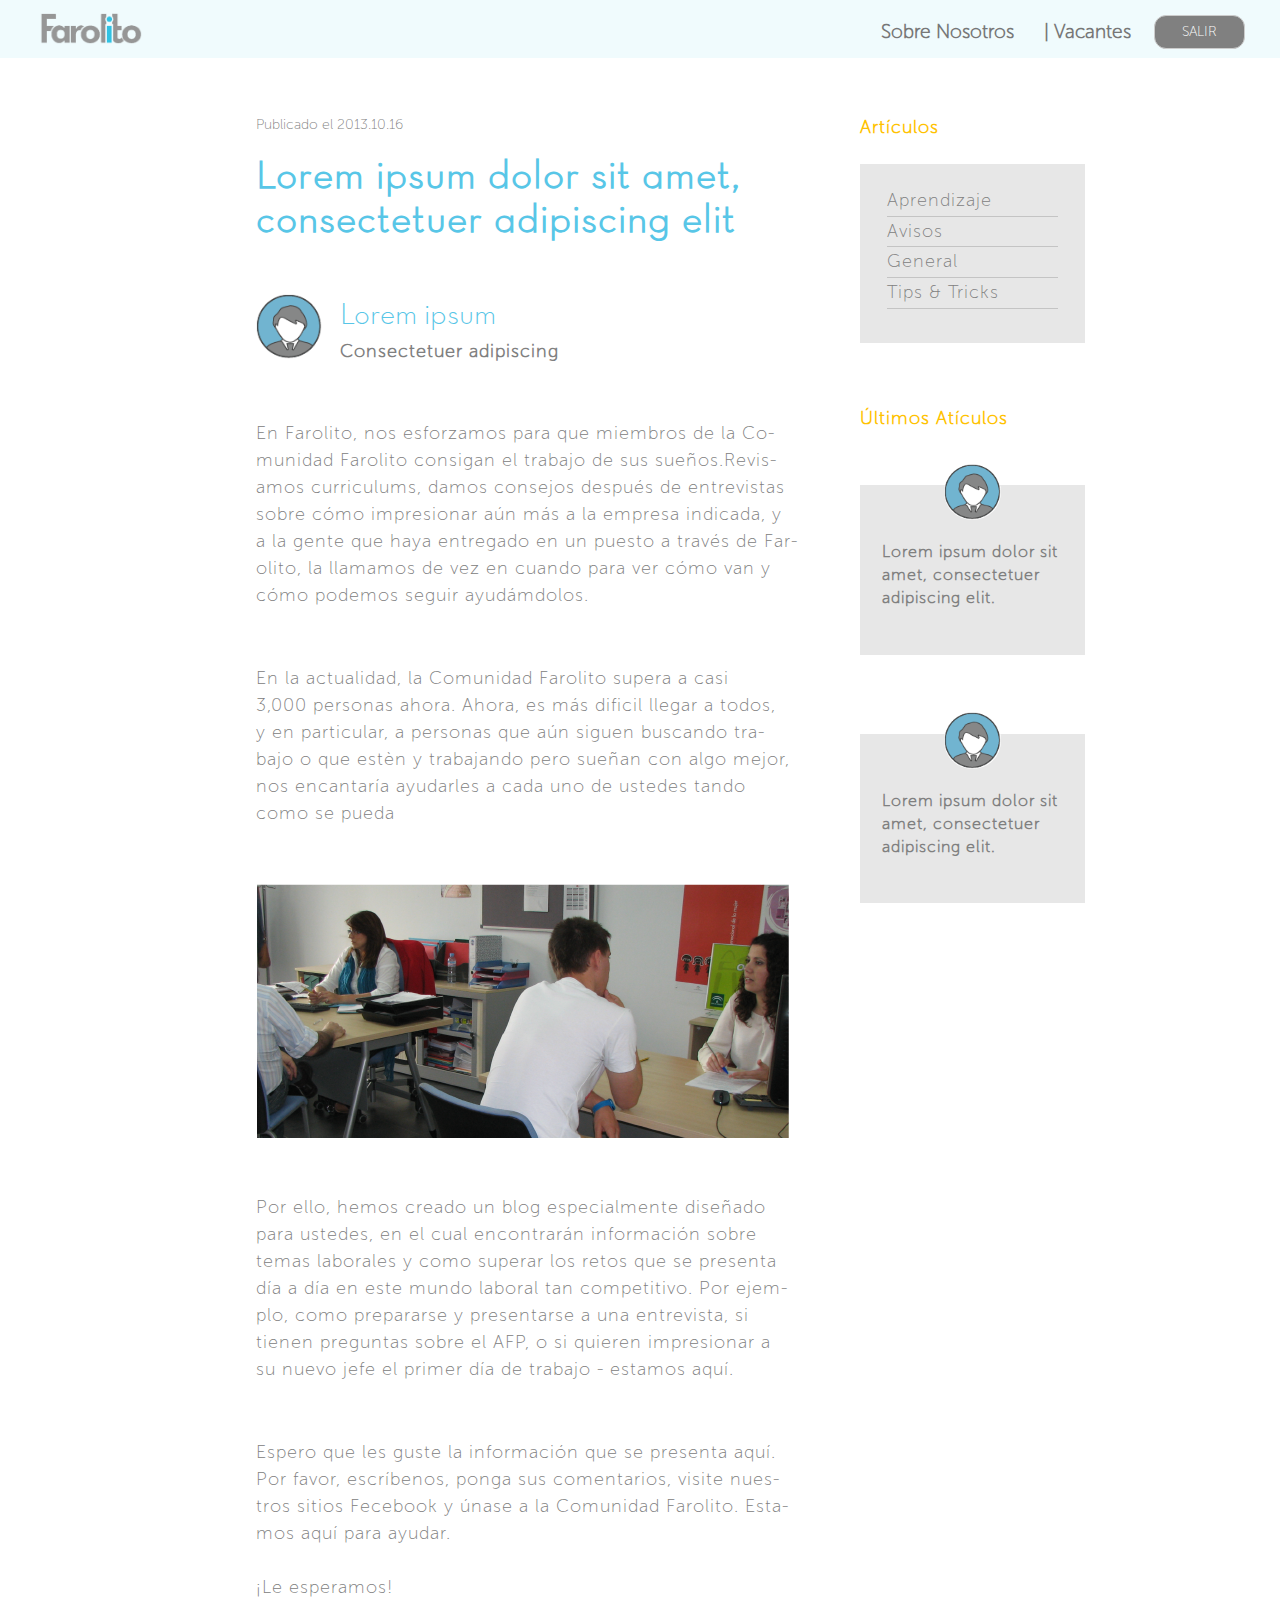
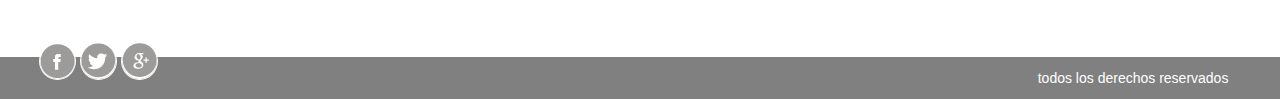
==== blog.html @ a2c4160f "creación del home de la secciòn blog" ====
<!DOCTYPE>
<html>
	<head>
		<title>Farolito</title>
		<meta charset="utf-8">
		<!-- Responsiveness -->
		<meta name="viewport" content="width=device-width, initial-scale=1.0, user-scalable=no">
		<link rel="stylesheet" type="text/css" href="stylesheets/main.css">
		<link href='http://fonts.googleapis.com/css?family=Lato' rel='stylesheet' type='text/css'>
	</head>
	<body>
		<div class="container-fluid">
			<section class="menu-blog">
				<div class="menu-nosotros">
					<a href="index.html">
						<img src="assets/iconos/iconos-20.png" class="hidden-xs">
					</a>
					<nav class="navbar navbar-default">
						<div class="navbar-header">
				      <button type="button" class="navbar-toggle collapsed pull-left" data-toggle="collapse" data-target="#bs-example-navbar-collapse-1">
				        <span class="sr-only">Toggle navigation</span>
				        <span class="icon-bar"></span>
				        <span class="icon-bar"></span>
				        <span class="icon-bar"></span>
				      </button>
				    </div> 
					    <!-- Collect the nav links, forms, and other content for toggling -->
						<div class="collapse navbar-collapse" id="bs-example-navbar-collapse-1">
				      <ul class="nav navbar-nav navbar-right menu-fijo">
				        <li><a href="nosotros.html">Sobre Nosotros</a></li>
				        <li><a href="#">| Vacantes</a></li>
				        <li>
				        <button type="submit" class="btn btn-default">SALIR</button>
				        </li>
				      </ul>
				    </div><!-- /.navbar-collapse -->
					</nav>
				</div>
			</section>
			<section class="content-blog">
				<div class="container">
					<div class="row">
						<div class="col-sm-1">
						</div>
						<div class="col-sm-7 conten-center-blog">
							<span class="text-grey">Publicado el 2013.10.16</span>
							<h1 class="text-lightblue">Lorem ipsum dolor sit amet,
								<br>consectetuer adipiscing elit
							</h1>
							<div class="img-text">
								<div class="img-blog">
									<img src="assets/iconos/iconos-22.png">
								</div>
								<h3 class="text-h3 text-lightblue">Lorem ipsum
								</h3>
								<p class="text-grey size-p ">Consectetuer adipiscing</p>
							</div>
							<div class="text-p-blog size-p">
								<p class="text-grey size-p">En Farolito, nos esforzamos para que miembros de la Co-<br>munidad Farolito consigan el trabajo de sus sueños.Revis-<br>amos curriculums, damos consejos después de entrevistas<br>sobre cómo impresionar aún más a la empresa indicada, y<br>a la gente que haya entregado en un puesto a través de Far-<br>olito, la llamamos de vez en cuando para ver cómo van y<br> cómo podemos seguir ayudámdolos.</p>
							</div>
							<div class="text-p-blog size-p">
								<p class="text-grey size-p">En la actualidad, la Comunidad Farolito supera a casi<br>3,000 personas ahora. Ahora, es más dificil llegar a todos,<br>y en particular, a personas que aún siguen buscando tra-<br>bajo o que estèn y trabajando pero sueñan con algo mejor,<br>nos encantaría ayudarles a cada uno de ustedes tando<br>como se pueda</p>
							</div>
							<img src="assets/img/img-blog.png">
							<div class="text-p-blog size-p">
								<p class="text-grey size-p">Por ello, hemos creado un blog especialmente diseñado<br>para ustedes, en el cual encontrarán información sobre<br>temas laborales y como superar los retos que se presenta<br>día a día en este mundo laboral tan competitivo. Por ejem-<br>plo, como  prepararse y presentarse a una entrevista, si<br>tienen preguntas sobre el AFP, o si quieren impresionar a<br> su nuevo jefe el primer día de trabajo - estamos aquí.</p>
							</div>
							<div class="text-p-blog size-p">
								<p class="text-grey size-p">Espero que les guste la información que se presenta aquí.<br>Por favor, escríbenos, ponga sus comentarios, visite nues-<br>tros sitios Fecebook y únase a la Comunidad Farolito. Esta-<br>mos aquí para ayudar.<br><br>¡Le esperamos!</p>
							</div>
						</div>
						<div class="col-sm-3 conten-rigth-blog">
							<div class="row fila-ridth-blog">
								<div class="col-sm-12">
									<p class="text-yellow">Artículos</p>
									<div class="caja-text-blog">
										<div class="caja-blog">
											<ul class=" text-blog size-p text-grey ">
												<li> Aprendizaje </li>
												<li> Avisos </li>
												<li> General </li>
												<li> Tips & Tricks </li>
											</ul>
										</div>
									</div>
								</div>
							</div>
							<div class="row">
								<div class="col-sm-12">
									<p class="text-yellow p-absolute">Últimos Atículos</p>
									<div class="caja-text-blog">
										<div class="img-blog">
											<img src="assets/iconos/iconos-22.png">
										</div>
										<div class="caja-blog">
											<p class="size-p text-grey text-caja-blog"> Lorem ipsum dolor sit amet, consectetuer adipiscing elit.
											</p>
										</div>
									</div>
								</div>
							</div>
							<div class="row">
								<div class="col-sm-12">
									<div class="caja-text-blog">
										<div class="img-blog">
											<img src="assets/iconos/iconos-22.png">
										</div>
										<div class="caja-blog">
											<p class="size-p text-grey text-caja-blog"> Lorem ipsum dolor sit amet, consectetuer adipiscing elit.
											</p>
										</div>
									</div>
								</div>
							</div>
						</div>
						<div class="col-sm-1">
						</div>
					</div>
				</div>
			</section>
			<section class="footer">
				<div class="row fila-redes">
					<div class="col-sm-6 redes-icon">
						<div class="redes">
							<img src="assets/iconos/iconos-12.png">
							<img src="assets/iconos/iconos-13.png">
							<img src="assets/iconos/iconos-14.png">
						</div>
					</div>
					<div class="col-sm-6">
						<p class="text-white">todos los derechos reservados</p>
					</div>
				</div>
			</section>
		</div>
		<script src="https://ajax.googleapis.com/ajax/libs/jquery/1.11.2/jquery.min.js"></script>
		<!-- Javascripts de Bootstrap -->
		<script src="javascripts/b3/collapse.js"></script>
		<script src="javascripts/b3/transition.js"></script>
		<script src="javascripts/b3/dropdown.js"></script>
		<script type="text/javascript/jquery.js"></script>
	</body>	
</html>
---- stylesheets/main.css ----
@charset "UTF-8";
/*========================================
=            Bootstrap                   =
========================================*/
/*========================================
=          Twitter Bootstrap 3.2      =
========================================*/
/*! normalize.css v3.0.2 | MIT License | git.io/normalize */
html {
  font-family: sans-serif;
  -ms-text-size-adjust: 100%;
  -webkit-text-size-adjust: 100%; }

body {
  margin: 0; }

article,
aside,
details,
figcaption,
figure,
footer,
header,
hgroup,
main,
menu,
nav,
section,
summary {
  display: block; }

audio,
canvas,
progress,
video {
  display: inline-block;
  vertical-align: baseline; }

audio:not([controls]) {
  display: none;
  height: 0; }

[hidden],
template {
  display: none; }

a {
  background-color: transparent; }

a:active,
a:hover {
  outline: 0; }

abbr[title] {
  border-bottom: 1px dotted; }

b,
strong {
  font-weight: bold; }

dfn {
  font-style: italic; }

h1 {
  font-size: 2em;
  margin: 0.67em 0; }

mark {
  background: #ff0;
  color: #000; }

small {
  font-size: 80%; }

sub,
sup {
  font-size: 75%;
  line-height: 0;
  position: relative;
  vertical-align: baseline; }

sup {
  top: -0.5em; }

sub {
  bottom: -0.25em; }

img {
  border: 0; }

svg:not(:root) {
  overflow: hidden; }

figure {
  margin: 1em 40px; }

hr {
  -moz-box-sizing: content-box;
  box-sizing: content-box;
  height: 0; }

pre {
  overflow: auto; }

code,
kbd,
pre,
samp {
  font-family: monospace, monospace;
  font-size: 1em; }

button,
input,
optgroup,
select,
textarea {
  color: inherit;
  font: inherit;
  margin: 0; }

button {
  overflow: visible; }

button,
select {
  text-transform: none; }

button,
html input[type="button"],
input[type="reset"],
input[type="submit"] {
  -webkit-appearance: button;
  cursor: pointer; }

button[disabled],
html input[disabled] {
  cursor: default; }

button::-moz-focus-inner,
input::-moz-focus-inner {
  border: 0;
  padding: 0; }

input {
  line-height: normal; }

input[type="checkbox"],
input[type="radio"] {
  box-sizing: border-box;
  padding: 0; }

input[type="number"]::-webkit-inner-spin-button,
input[type="number"]::-webkit-outer-spin-button {
  height: auto; }

input[type="search"] {
  -webkit-appearance: textfield;
  -moz-box-sizing: content-box;
  -webkit-box-sizing: content-box;
  box-sizing: content-box; }

input[type="search"]::-webkit-search-cancel-button,
input[type="search"]::-webkit-search-decoration {
  -webkit-appearance: none; }

fieldset {
  border: 1px solid #c0c0c0;
  margin: 0 2px;
  padding: 0.35em 0.625em 0.75em; }

legend {
  border: 0;
  padding: 0; }

textarea {
  overflow: auto; }

optgroup {
  font-weight: bold; }

table {
  border-collapse: collapse;
  border-spacing: 0; }

td,
th {
  padding: 0; }

* {
  -webkit-box-sizing: border-box;
  -moz-box-sizing: border-box;
  box-sizing: border-box; }

*:before,
*:after {
  -webkit-box-sizing: border-box;
  -moz-box-sizing: border-box;
  box-sizing: border-box; }

html {
  font-size: 10px;
  -webkit-tap-highlight-color: transparent; }

body {
  font-family: "Helvetica Neue", Helvetica, Arial, sans-serif;
  font-size: 14px;
  line-height: 1.42857;
  color: #333333;
  background-color: #fff; }

input,
button,
select,
textarea {
  font-family: inherit;
  font-size: inherit;
  line-height: inherit; }

a {
  color: #337ab7;
  text-decoration: none; }
  a:hover, a:focus {
    color: #23527c;
    text-decoration: underline; }
  a:focus {
    outline: thin dotted;
    outline: 5px auto -webkit-focus-ring-color;
    outline-offset: -2px; }

figure {
  margin: 0; }

img {
  vertical-align: middle; }

.img-responsive {
  display: block;
  max-width: 100%;
  height: auto; }

.img-rounded {
  border-radius: 6px; }

.img-thumbnail {
  padding: 4px;
  line-height: 1.42857;
  background-color: #fff;
  border: 1px solid #ddd;
  border-radius: 4px;
  -webkit-transition: all 0.2s ease-in-out;
  -o-transition: all 0.2s ease-in-out;
  transition: all 0.2s ease-in-out;
  display: inline-block;
  max-width: 100%;
  height: auto; }

.img-circle {
  border-radius: 50%; }

hr {
  margin-top: 20px;
  margin-bottom: 20px;
  border: 0;
  border-top: 1px solid #eeeeee; }

.sr-only {
  position: absolute;
  width: 1px;
  height: 1px;
  margin: -1px;
  padding: 0;
  overflow: hidden;
  clip: rect(0, 0, 0, 0);
  border: 0; }

.sr-only-focusable:active, .sr-only-focusable:focus {
  position: static;
  width: auto;
  height: auto;
  margin: 0;
  overflow: visible;
  clip: auto; }

[role="button"] {
  cursor: pointer; }

/*! Source: https://github.com/h5bp/html5-boilerplate/blob/master/src/css/main.css */
@media print {
  *,
  *:before,
  *:after {
    background: transparent !important;
    color: #000 !important;
    box-shadow: none !important;
    text-shadow: none !important; }

  a,
  a:visited {
    text-decoration: underline; }

  a[href]:after {
    content: " (" attr(href) ")"; }

  abbr[title]:after {
    content: " (" attr(title) ")"; }

  a[href^="#"]:after,
  a[href^="javascript:"]:after {
    content: ""; }

  pre,
  blockquote {
    border: 1px solid #999;
    page-break-inside: avoid; }

  thead {
    display: table-header-group; }

  tr,
  img {
    page-break-inside: avoid; }

  img {
    max-width: 100% !important; }

  p,
  h2,
  h3 {
    orphans: 3;
    widows: 3; }

  h2,
  h3 {
    page-break-after: avoid; }

  select {
    background: #fff !important; }

  .navbar {
    display: none; }

  .btn > .caret,
  .dropup > .btn > .caret {
    border-top-color: #000 !important; }

  .label {
    border: 1px solid #000; }

  .table {
    border-collapse: collapse !important; }
    .table td,
    .table th {
      background-color: #fff !important; }

  .table-bordered th,
  .table-bordered td {
    border: 1px solid #ddd !important; } }
h1, h2, h3, h4, h5, h6,
.h1, .h2, .h3, .h4, .h5, .h6 {
  font-family: inherit;
  font-weight: 500;
  line-height: 1.1;
  color: inherit; }
  h1 small,
  h1 .small, h2 small,
  h2 .small, h3 small,
  h3 .small, h4 small,
  h4 .small, h5 small,
  h5 .small, h6 small,
  h6 .small,
  .h1 small,
  .h1 .small, .h2 small,
  .h2 .small, .h3 small,
  .h3 .small, .h4 small,
  .h4 .small, .h5 small,
  .h5 .small, .h6 small,
  .h6 .small {
    font-weight: normal;
    line-height: 1;
    color: #777777; }

h1, .h1,
h2, .h2,
h3, .h3 {
  margin-top: 20px;
  margin-bottom: 10px; }
  h1 small,
  h1 .small, .h1 small,
  .h1 .small,
  h2 small,
  h2 .small, .h2 small,
  .h2 .small,
  h3 small,
  h3 .small, .h3 small,
  .h3 .small {
    font-size: 65%; }

h4, .h4,
h5, .h5,
h6, .h6 {
  margin-top: 10px;
  margin-bottom: 10px; }
  h4 small,
  h4 .small, .h4 small,
  .h4 .small,
  h5 small,
  h5 .small, .h5 small,
  .h5 .small,
  h6 small,
  h6 .small, .h6 small,
  .h6 .small {
    font-size: 75%; }

h1, .h1 {
  font-size: 36px; }

h2, .h2 {
  font-size: 30px; }

h3, .h3 {
  font-size: 24px; }

h4, .h4 {
  font-size: 18px; }

h5, .h5 {
  font-size: 14px; }

h6, .h6 {
  font-size: 12px; }

p {
  margin: 0 0 10px; }

.lead {
  margin-bottom: 20px;
  font-size: 16px;
  font-weight: 300;
  line-height: 1.4; }
  @media (min-width: 768px) {
    .lead {
      font-size: 21px; } }

small,
.small {
  font-size: 85%; }

mark,
.mark {
  background-color: #fcf8e3;
  padding: .2em; }

.text-left {
  text-align: left; }

.text-right {
  text-align: right; }

.text-center {
  text-align: center; }

.text-justify {
  text-align: justify; }

.text-nowrap {
  white-space: nowrap; }

.text-lowercase {
  text-transform: lowercase; }

.text-uppercase, .initialism {
  text-transform: uppercase; }

.text-capitalize {
  text-transform: capitalize; }

.text-muted {
  color: #777777; }

.text-primary {
  color: #337ab7; }

a.text-primary:hover {
  color: #286090; }

.text-success {
  color: #3c763d; }

a.text-success:hover {
  color: #2b542c; }

.text-info {
  color: #31708f; }

a.text-info:hover {
  color: #245269; }

.text-warning {
  color: #8a6d3b; }

a.text-warning:hover {
  color: #66512c; }

.text-danger {
  color: #a94442; }

a.text-danger:hover {
  color: #843534; }

.bg-primary {
  color: #fff; }

.bg-primary {
  background-color: #337ab7; }

a.bg-primary:hover {
  background-color: #286090; }

.bg-success {
  background-color: #dff0d8; }

a.bg-success:hover {
  background-color: #c1e2b3; }

.bg-info {
  background-color: #d9edf7; }

a.bg-info:hover {
  background-color: #afd9ee; }

.bg-warning {
  background-color: #fcf8e3; }

a.bg-warning:hover {
  background-color: #f7ecb5; }

.bg-danger {
  background-color: #f2dede; }

a.bg-danger:hover {
  background-color: #e4b9b9; }

.page-header {
  padding-bottom: 9px;
  margin: 40px 0 20px;
  border-bottom: 1px solid #eeeeee; }

ul,
ol {
  margin-top: 0;
  margin-bottom: 10px; }
  ul ul,
  ul ol,
  ol ul,
  ol ol {
    margin-bottom: 0; }

.list-unstyled {
  padding-left: 0;
  list-style: none; }

.list-inline {
  padding-left: 0;
  list-style: none;
  margin-left: -5px; }
  .list-inline > li {
    display: inline-block;
    padding-left: 5px;
    padding-right: 5px; }

dl {
  margin-top: 0;
  margin-bottom: 20px; }

dt,
dd {
  line-height: 1.42857; }

dt {
  font-weight: bold; }

dd {
  margin-left: 0; }

.dl-horizontal dd:before, .dl-horizontal dd:after {
  content: " ";
  display: table; }
.dl-horizontal dd:after {
  clear: both; }
@media (min-width: 768px) {
  .dl-horizontal dt {
    float: left;
    width: 160px;
    clear: left;
    text-align: right;
    overflow: hidden;
    text-overflow: ellipsis;
    white-space: nowrap; }
  .dl-horizontal dd {
    margin-left: 180px; } }

abbr[title],
abbr[data-original-title] {
  cursor: help;
  border-bottom: 1px dotted #777777; }

.initialism {
  font-size: 90%; }

blockquote {
  padding: 10px 20px;
  margin: 0 0 20px;
  font-size: 17.5px;
  border-left: 5px solid #eeeeee; }
  blockquote p:last-child,
  blockquote ul:last-child,
  blockquote ol:last-child {
    margin-bottom: 0; }
  blockquote footer,
  blockquote small,
  blockquote .small {
    display: block;
    font-size: 80%;
    line-height: 1.42857;
    color: #777777; }
    blockquote footer:before,
    blockquote small:before,
    blockquote .small:before {
      content: '\2014 \00A0'; }

.blockquote-reverse,
blockquote.pull-right {
  padding-right: 15px;
  padding-left: 0;
  border-right: 5px solid #eeeeee;
  border-left: 0;
  text-align: right; }
  .blockquote-reverse footer:before,
  .blockquote-reverse small:before,
  .blockquote-reverse .small:before,
  blockquote.pull-right footer:before,
  blockquote.pull-right small:before,
  blockquote.pull-right .small:before {
    content: ''; }
  .blockquote-reverse footer:after,
  .blockquote-reverse small:after,
  .blockquote-reverse .small:after,
  blockquote.pull-right footer:after,
  blockquote.pull-right small:after,
  blockquote.pull-right .small:after {
    content: '\00A0 \2014'; }

address {
  margin-bottom: 20px;
  font-style: normal;
  line-height: 1.42857; }

code,
kbd,
pre,
samp {
  font-family: Menlo, Monaco, Consolas, "Courier New", monospace; }

code {
  padding: 2px 4px;
  font-size: 90%;
  color: #c7254e;
  background-color: #f9f2f4;
  border-radius: 4px; }

kbd {
  padding: 2px 4px;
  font-size: 90%;
  color: #fff;
  background-color: #333;
  border-radius: 3px;
  box-shadow: inset 0 -1px 0 rgba(0, 0, 0, 0.25); }
  kbd kbd {
    padding: 0;
    font-size: 100%;
    font-weight: bold;
    box-shadow: none; }

pre {
  display: block;
  padding: 9.5px;
  margin: 0 0 10px;
  font-size: 13px;
  line-height: 1.42857;
  word-break: break-all;
  word-wrap: break-word;
  color: #333333;
  background-color: #f5f5f5;
  border: 1px solid #ccc;
  border-radius: 4px; }
  pre code {
    padding: 0;
    font-size: inherit;
    color: inherit;
    white-space: pre-wrap;
    background-color: transparent;
    border-radius: 0; }

.pre-scrollable {
  max-height: 340px;
  overflow-y: scroll; }

.container {
  margin-right: auto;
  margin-left: auto;
  padding-left: 15px;
  padding-right: 15px; }
  .container:before, .container:after {
    content: " ";
    display: table; }
  .container:after {
    clear: both; }
  @media (min-width: 768px) {
    .container {
      width: 750px; } }
  @media (min-width: 992px) {
    .container {
      width: 970px; } }
  @media (min-width: 1200px) {
    .container {
      width: 1170px; } }

.container-fluid {
  margin-right: auto;
  margin-left: auto;
  padding-left: 15px;
  padding-right: 15px; }
  .container-fluid:before, .container-fluid:after {
    content: " ";
    display: table; }
  .container-fluid:after {
    clear: both; }

.row {
  margin-left: -15px;
  margin-right: -15px; }
  .row:before, .row:after {
    content: " ";
    display: table; }
  .row:after {
    clear: both; }

.col-xs-1, .col-sm-1, .col-md-1, .col-lg-1, .col-xs-2, .col-sm-2, .col-md-2, .col-lg-2, .col-xs-3, .col-sm-3, .col-md-3, .col-lg-3, .col-xs-4, .col-sm-4, .col-md-4, .col-lg-4, .col-xs-5, .col-sm-5, .col-md-5, .col-lg-5, .col-xs-6, .col-sm-6, .col-md-6, .col-lg-6, .col-xs-7, .col-sm-7, .col-md-7, .col-lg-7, .col-xs-8, .col-sm-8, .col-md-8, .col-lg-8, .col-xs-9, .col-sm-9, .col-md-9, .col-lg-9, .col-xs-10, .col-sm-10, .col-md-10, .col-lg-10, .col-xs-11, .col-sm-11, .col-md-11, .col-lg-11, .col-xs-12, .col-sm-12, .col-md-12, .col-lg-12 {
  position: relative;
  min-height: 1px;
  padding-left: 15px;
  padding-right: 15px; }

.col-xs-1, .col-xs-2, .col-xs-3, .col-xs-4, .col-xs-5, .col-xs-6, .col-xs-7, .col-xs-8, .col-xs-9, .col-xs-10, .col-xs-11, .col-xs-12 {
  float: left; }

.col-xs-1 {
  width: 8.33333%; }

.col-xs-2 {
  width: 16.66667%; }

.col-xs-3 {
  width: 25%; }

.col-xs-4 {
  width: 33.33333%; }

.col-xs-5 {
  width: 41.66667%; }

.col-xs-6 {
  width: 50%; }

.col-xs-7 {
  width: 58.33333%; }

.col-xs-8 {
  width: 66.66667%; }

.col-xs-9 {
  width: 75%; }

.col-xs-10 {
  width: 83.33333%; }

.col-xs-11 {
  width: 91.66667%; }

.col-xs-12 {
  width: 100%; }

.col-xs-pull-0 {
  right: auto; }

.col-xs-pull-1 {
  right: 8.33333%; }

.col-xs-pull-2 {
  right: 16.66667%; }

.col-xs-pull-3 {
  right: 25%; }

.col-xs-pull-4 {
  right: 33.33333%; }

.col-xs-pull-5 {
  right: 41.66667%; }

.col-xs-pull-6 {
  right: 50%; }

.col-xs-pull-7 {
  right: 58.33333%; }

.col-xs-pull-8 {
  right: 66.66667%; }

.col-xs-pull-9 {
  right: 75%; }

.col-xs-pull-10 {
  right: 83.33333%; }

.col-xs-pull-11 {
  right: 91.66667%; }

.col-xs-pull-12 {
  right: 100%; }

.col-xs-push-0 {
  left: auto; }

.col-xs-push-1 {
  left: 8.33333%; }

.col-xs-push-2 {
  left: 16.66667%; }

.col-xs-push-3 {
  left: 25%; }

.col-xs-push-4 {
  left: 33.33333%; }

.col-xs-push-5 {
  left: 41.66667%; }

.col-xs-push-6 {
  left: 50%; }

.col-xs-push-7 {
  left: 58.33333%; }

.col-xs-push-8 {
  left: 66.66667%; }

.col-xs-push-9 {
  left: 75%; }

.col-xs-push-10 {
  left: 83.33333%; }

.col-xs-push-11 {
  left: 91.66667%; }

.col-xs-push-12 {
  left: 100%; }

.col-xs-offset-0 {
  margin-left: 0%; }

.col-xs-offset-1 {
  margin-left: 8.33333%; }

.col-xs-offset-2 {
  margin-left: 16.66667%; }

.col-xs-offset-3 {
  margin-left: 25%; }

.col-xs-offset-4 {
  margin-left: 33.33333%; }

.col-xs-offset-5 {
  margin-left: 41.66667%; }

.col-xs-offset-6 {
  margin-left: 50%; }

.col-xs-offset-7 {
  margin-left: 58.33333%; }

.col-xs-offset-8 {
  margin-left: 66.66667%; }

.col-xs-offset-9 {
  margin-left: 75%; }

.col-xs-offset-10 {
  margin-left: 83.33333%; }

.col-xs-offset-11 {
  margin-left: 91.66667%; }

.col-xs-offset-12 {
  margin-left: 100%; }

@media (min-width: 768px) {
  .col-sm-1, .col-sm-2, .col-sm-3, .col-sm-4, .col-sm-5, .col-sm-6, .col-sm-7, .col-sm-8, .col-sm-9, .col-sm-10, .col-sm-11, .col-sm-12 {
    float: left; }

  .col-sm-1 {
    width: 8.33333%; }

  .col-sm-2 {
    width: 16.66667%; }

  .col-sm-3 {
    width: 25%; }

  .col-sm-4 {
    width: 33.33333%; }

  .col-sm-5 {
    width: 41.66667%; }

  .col-sm-6 {
    width: 50%; }

  .col-sm-7 {
    width: 58.33333%; }

  .col-sm-8 {
    width: 66.66667%; }

  .col-sm-9 {
    width: 75%; }

  .col-sm-10 {
    width: 83.33333%; }

  .col-sm-11 {
    width: 91.66667%; }

  .col-sm-12 {
    width: 100%; }

  .col-sm-pull-0 {
    right: auto; }

  .col-sm-pull-1 {
    right: 8.33333%; }

  .col-sm-pull-2 {
    right: 16.66667%; }

  .col-sm-pull-3 {
    right: 25%; }

  .col-sm-pull-4 {
    right: 33.33333%; }

  .col-sm-pull-5 {
    right: 41.66667%; }

  .col-sm-pull-6 {
    right: 50%; }

  .col-sm-pull-7 {
    right: 58.33333%; }

  .col-sm-pull-8 {
    right: 66.66667%; }

  .col-sm-pull-9 {
    right: 75%; }

  .col-sm-pull-10 {
    right: 83.33333%; }

  .col-sm-pull-11 {
    right: 91.66667%; }

  .col-sm-pull-12 {
    right: 100%; }

  .col-sm-push-0 {
    left: auto; }

  .col-sm-push-1 {
    left: 8.33333%; }

  .col-sm-push-2 {
    left: 16.66667%; }

  .col-sm-push-3 {
    left: 25%; }

  .col-sm-push-4 {
    left: 33.33333%; }

  .col-sm-push-5 {
    left: 41.66667%; }

  .col-sm-push-6 {
    left: 50%; }

  .col-sm-push-7 {
    left: 58.33333%; }

  .col-sm-push-8 {
    left: 66.66667%; }

  .col-sm-push-9 {
    left: 75%; }

  .col-sm-push-10 {
    left: 83.33333%; }

  .col-sm-push-11 {
    left: 91.66667%; }

  .col-sm-push-12 {
    left: 100%; }

  .col-sm-offset-0 {
    margin-left: 0%; }

  .col-sm-offset-1 {
    margin-left: 8.33333%; }

  .col-sm-offset-2 {
    margin-left: 16.66667%; }

  .col-sm-offset-3 {
    margin-left: 25%; }

  .col-sm-offset-4 {
    margin-left: 33.33333%; }

  .col-sm-offset-5 {
    margin-left: 41.66667%; }

  .col-sm-offset-6 {
    margin-left: 50%; }

  .col-sm-offset-7 {
    margin-left: 58.33333%; }

  .col-sm-offset-8 {
    margin-left: 66.66667%; }

  .col-sm-offset-9 {
    margin-left: 75%; }

  .col-sm-offset-10 {
    margin-left: 83.33333%; }

  .col-sm-offset-11 {
    margin-left: 91.66667%; }

  .col-sm-offset-12 {
    margin-left: 100%; } }
@media (min-width: 992px) {
  .col-md-1, .col-md-2, .col-md-3, .col-md-4, .col-md-5, .col-md-6, .col-md-7, .col-md-8, .col-md-9, .col-md-10, .col-md-11, .col-md-12 {
    float: left; }

  .col-md-1 {
    width: 8.33333%; }

  .col-md-2 {
    width: 16.66667%; }

  .col-md-3 {
    width: 25%; }

  .col-md-4 {
    width: 33.33333%; }

  .col-md-5 {
    width: 41.66667%; }

  .col-md-6 {
    width: 50%; }

  .col-md-7 {
    width: 58.33333%; }

  .col-md-8 {
    width: 66.66667%; }

  .col-md-9 {
    width: 75%; }

  .col-md-10 {
    width: 83.33333%; }

  .col-md-11 {
    width: 91.66667%; }

  .col-md-12 {
    width: 100%; }

  .col-md-pull-0 {
    right: auto; }

  .col-md-pull-1 {
    right: 8.33333%; }

  .col-md-pull-2 {
    right: 16.66667%; }

  .col-md-pull-3 {
    right: 25%; }

  .col-md-pull-4 {
    right: 33.33333%; }

  .col-md-pull-5 {
    right: 41.66667%; }

  .col-md-pull-6 {
    right: 50%; }

  .col-md-pull-7 {
    right: 58.33333%; }

  .col-md-pull-8 {
    right: 66.66667%; }

  .col-md-pull-9 {
    right: 75%; }

  .col-md-pull-10 {
    right: 83.33333%; }

  .col-md-pull-11 {
    right: 91.66667%; }

  .col-md-pull-12 {
    right: 100%; }

  .col-md-push-0 {
    left: auto; }

  .col-md-push-1 {
    left: 8.33333%; }

  .col-md-push-2 {
    left: 16.66667%; }

  .col-md-push-3 {
    left: 25%; }

  .col-md-push-4 {
    left: 33.33333%; }

  .col-md-push-5 {
    left: 41.66667%; }

  .col-md-push-6 {
    left: 50%; }

  .col-md-push-7 {
    left: 58.33333%; }

  .col-md-push-8 {
    left: 66.66667%; }

  .col-md-push-9 {
    left: 75%; }

  .col-md-push-10 {
    left: 83.33333%; }

  .col-md-push-11 {
    left: 91.66667%; }

  .col-md-push-12 {
    left: 100%; }

  .col-md-offset-0 {
    margin-left: 0%; }

  .col-md-offset-1 {
    margin-left: 8.33333%; }

  .col-md-offset-2 {
    margin-left: 16.66667%; }

  .col-md-offset-3 {
    margin-left: 25%; }

  .col-md-offset-4 {
    margin-left: 33.33333%; }

  .col-md-offset-5 {
    margin-left: 41.66667%; }

  .col-md-offset-6 {
    margin-left: 50%; }

  .col-md-offset-7 {
    margin-left: 58.33333%; }

  .col-md-offset-8 {
    margin-left: 66.66667%; }

  .col-md-offset-9 {
    margin-left: 75%; }

  .col-md-offset-10 {
    margin-left: 83.33333%; }

  .col-md-offset-11 {
    margin-left: 91.66667%; }

  .col-md-offset-12 {
    margin-left: 100%; } }
@media (min-width: 1200px) {
  .col-lg-1, .col-lg-2, .col-lg-3, .col-lg-4, .col-lg-5, .col-lg-6, .col-lg-7, .col-lg-8, .col-lg-9, .col-lg-10, .col-lg-11, .col-lg-12 {
    float: left; }

  .col-lg-1 {
    width: 8.33333%; }

  .col-lg-2 {
    width: 16.66667%; }

  .col-lg-3 {
    width: 25%; }

  .col-lg-4 {
    width: 33.33333%; }

  .col-lg-5 {
    width: 41.66667%; }

  .col-lg-6 {
    width: 50%; }

  .col-lg-7 {
    width: 58.33333%; }

  .col-lg-8 {
    width: 66.66667%; }

  .col-lg-9 {
    width: 75%; }

  .col-lg-10 {
    width: 83.33333%; }

  .col-lg-11 {
    width: 91.66667%; }

  .col-lg-12 {
    width: 100%; }

  .col-lg-pull-0 {
    right: auto; }

  .col-lg-pull-1 {
    right: 8.33333%; }

  .col-lg-pull-2 {
    right: 16.66667%; }

  .col-lg-pull-3 {
    right: 25%; }

  .col-lg-pull-4 {
    right: 33.33333%; }

  .col-lg-pull-5 {
    right: 41.66667%; }

  .col-lg-pull-6 {
    right: 50%; }

  .col-lg-pull-7 {
    right: 58.33333%; }

  .col-lg-pull-8 {
    right: 66.66667%; }

  .col-lg-pull-9 {
    right: 75%; }

  .col-lg-pull-10 {
    right: 83.33333%; }

  .col-lg-pull-11 {
    right: 91.66667%; }

  .col-lg-pull-12 {
    right: 100%; }

  .col-lg-push-0 {
    left: auto; }

  .col-lg-push-1 {
    left: 8.33333%; }

  .col-lg-push-2 {
    left: 16.66667%; }

  .col-lg-push-3 {
    left: 25%; }

  .col-lg-push-4 {
    left: 33.33333%; }

  .col-lg-push-5 {
    left: 41.66667%; }

  .col-lg-push-6 {
    left: 50%; }

  .col-lg-push-7 {
    left: 58.33333%; }

  .col-lg-push-8 {
    left: 66.66667%; }

  .col-lg-push-9 {
    left: 75%; }

  .col-lg-push-10 {
    left: 83.33333%; }

  .col-lg-push-11 {
    left: 91.66667%; }

  .col-lg-push-12 {
    left: 100%; }

  .col-lg-offset-0 {
    margin-left: 0%; }

  .col-lg-offset-1 {
    margin-left: 8.33333%; }

  .col-lg-offset-2 {
    margin-left: 16.66667%; }

  .col-lg-offset-3 {
    margin-left: 25%; }

  .col-lg-offset-4 {
    margin-left: 33.33333%; }

  .col-lg-offset-5 {
    margin-left: 41.66667%; }

  .col-lg-offset-6 {
    margin-left: 50%; }

  .col-lg-offset-7 {
    margin-left: 58.33333%; }

  .col-lg-offset-8 {
    margin-left: 66.66667%; }

  .col-lg-offset-9 {
    margin-left: 75%; }

  .col-lg-offset-10 {
    margin-left: 83.33333%; }

  .col-lg-offset-11 {
    margin-left: 91.66667%; }

  .col-lg-offset-12 {
    margin-left: 100%; } }
table {
  background-color: transparent; }

caption {
  padding-top: 8px;
  padding-bottom: 8px;
  color: #777777;
  text-align: left; }

th {
  text-align: left; }

.table {
  width: 100%;
  max-width: 100%;
  margin-bottom: 20px; }
  .table > thead > tr > th,
  .table > thead > tr > td,
  .table > tbody > tr > th,
  .table > tbody > tr > td,
  .table > tfoot > tr > th,
  .table > tfoot > tr > td {
    padding: 8px;
    line-height: 1.42857;
    vertical-align: top;
    border-top: 1px solid #ddd; }
  .table > thead > tr > th {
    vertical-align: bottom;
    border-bottom: 2px solid #ddd; }
  .table > caption + thead > tr:first-child > th,
  .table > caption + thead > tr:first-child > td,
  .table > colgroup + thead > tr:first-child > th,
  .table > colgroup + thead > tr:first-child > td,
  .table > thead:first-child > tr:first-child > th,
  .table > thead:first-child > tr:first-child > td {
    border-top: 0; }
  .table > tbody + tbody {
    border-top: 2px solid #ddd; }
  .table .table {
    background-color: #fff; }

.table-condensed > thead > tr > th,
.table-condensed > thead > tr > td,
.table-condensed > tbody > tr > th,
.table-condensed > tbody > tr > td,
.table-condensed > tfoot > tr > th,
.table-condensed > tfoot > tr > td {
  padding: 5px; }

.table-bordered {
  border: 1px solid #ddd; }
  .table-bordered > thead > tr > th,
  .table-bordered > thead > tr > td,
  .table-bordered > tbody > tr > th,
  .table-bordered > tbody > tr > td,
  .table-bordered > tfoot > tr > th,
  .table-bordered > tfoot > tr > td {
    border: 1px solid #ddd; }
  .table-bordered > thead > tr > th,
  .table-bordered > thead > tr > td {
    border-bottom-width: 2px; }

.table-striped > tbody > tr:nth-of-type(odd) {
  background-color: #f9f9f9; }

.table-hover > tbody > tr:hover {
  background-color: #f5f5f5; }

table col[class*="col-"] {
  position: static;
  float: none;
  display: table-column; }

table td[class*="col-"],
table th[class*="col-"] {
  position: static;
  float: none;
  display: table-cell; }

.table > thead > tr > td.active,
.table > thead > tr > th.active, .table > thead > tr.active > td, .table > thead > tr.active > th,
.table > tbody > tr > td.active,
.table > tbody > tr > th.active,
.table > tbody > tr.active > td,
.table > tbody > tr.active > th,
.table > tfoot > tr > td.active,
.table > tfoot > tr > th.active,
.table > tfoot > tr.active > td,
.table > tfoot > tr.active > th {
  background-color: #f5f5f5; }

.table-hover > tbody > tr > td.active:hover,
.table-hover > tbody > tr > th.active:hover, .table-hover > tbody > tr.active:hover > td, .table-hover > tbody > tr:hover > .active, .table-hover > tbody > tr.active:hover > th {
  background-color: #e8e8e8; }

.table > thead > tr > td.success,
.table > thead > tr > th.success, .table > thead > tr.success > td, .table > thead > tr.success > th,
.table > tbody > tr > td.success,
.table > tbody > tr > th.success,
.table > tbody > tr.success > td,
.table > tbody > tr.success > th,
.table > tfoot > tr > td.success,
.table > tfoot > tr > th.success,
.table > tfoot > tr.success > td,
.table > tfoot > tr.success > th {
  background-color: #dff0d8; }

.table-hover > tbody > tr > td.success:hover,
.table-hover > tbody > tr > th.success:hover, .table-hover > tbody > tr.success:hover > td, .table-hover > tbody > tr:hover > .success, .table-hover > tbody > tr.success:hover > th {
  background-color: #d0e9c6; }

.table > thead > tr > td.info,
.table > thead > tr > th.info, .table > thead > tr.info > td, .table > thead > tr.info > th,
.table > tbody > tr > td.info,
.table > tbody > tr > th.info,
.table > tbody > tr.info > td,
.table > tbody > tr.info > th,
.table > tfoot > tr > td.info,
.table > tfoot > tr > th.info,
.table > tfoot > tr.info > td,
.table > tfoot > tr.info > th {
  background-color: #d9edf7; }

.table-hover > tbody > tr > td.info:hover,
.table-hover > tbody > tr > th.info:hover, .table-hover > tbody > tr.info:hover > td, .table-hover > tbody > tr:hover > .info, .table-hover > tbody > tr.info:hover > th {
  background-color: #c4e3f3; }

.table > thead > tr > td.warning,
.table > thead > tr > th.warning, .table > thead > tr.warning > td, .table > thead > tr.warning > th,
.table > tbody > tr > td.warning,
.table > tbody > tr > th.warning,
.table > tbody > tr.warning > td,
.table > tbody > tr.warning > th,
.table > tfoot > tr > td.warning,
.table > tfoot > tr > th.warning,
.table > tfoot > tr.warning > td,
.table > tfoot > tr.warning > th {
  background-color: #fcf8e3; }

.table-hover > tbody > tr > td.warning:hover,
.table-hover > tbody > tr > th.warning:hover, .table-hover > tbody > tr.warning:hover > td, .table-hover > tbody > tr:hover > .warning, .table-hover > tbody > tr.warning:hover > th {
  background-color: #faf2cc; }

.table > thead > tr > td.danger,
.table > thead > tr > th.danger, .table > thead > tr.danger > td, .table > thead > tr.danger > th,
.table > tbody > tr > td.danger,
.table > tbody > tr > th.danger,
.table > tbody > tr.danger > td,
.table > tbody > tr.danger > th,
.table > tfoot > tr > td.danger,
.table > tfoot > tr > th.danger,
.table > tfoot > tr.danger > td,
.table > tfoot > tr.danger > th {
  background-color: #f2dede; }

.table-hover > tbody > tr > td.danger:hover,
.table-hover > tbody > tr > th.danger:hover, .table-hover > tbody > tr.danger:hover > td, .table-hover > tbody > tr:hover > .danger, .table-hover > tbody > tr.danger:hover > th {
  background-color: #ebcccc; }

.table-responsive {
  overflow-x: auto;
  min-height: 0.01%; }
  @media screen and (max-width: 767px) {
    .table-responsive {
      width: 100%;
      margin-bottom: 15px;
      overflow-y: hidden;
      -ms-overflow-style: -ms-autohiding-scrollbar;
      border: 1px solid #ddd; }
      .table-responsive > .table {
        margin-bottom: 0; }
        .table-responsive > .table > thead > tr > th,
        .table-responsive > .table > thead > tr > td,
        .table-responsive > .table > tbody > tr > th,
        .table-responsive > .table > tbody > tr > td,
        .table-responsive > .table > tfoot > tr > th,
        .table-responsive > .table > tfoot > tr > td {
          white-space: nowrap; }
      .table-responsive > .table-bordered {
        border: 0; }
        .table-responsive > .table-bordered > thead > tr > th:first-child,
        .table-responsive > .table-bordered > thead > tr > td:first-child,
        .table-responsive > .table-bordered > tbody > tr > th:first-child,
        .table-responsive > .table-bordered > tbody > tr > td:first-child,
        .table-responsive > .table-bordered > tfoot > tr > th:first-child,
        .table-responsive > .table-bordered > tfoot > tr > td:first-child {
          border-left: 0; }
        .table-responsive > .table-bordered > thead > tr > th:last-child,
        .table-responsive > .table-bordered > thead > tr > td:last-child,
        .table-responsive > .table-bordered > tbody > tr > th:last-child,
        .table-responsive > .table-bordered > tbody > tr > td:last-child,
        .table-responsive > .table-bordered > tfoot > tr > th:last-child,
        .table-responsive > .table-bordered > tfoot > tr > td:last-child {
          border-right: 0; }
        .table-responsive > .table-bordered > tbody > tr:last-child > th,
        .table-responsive > .table-bordered > tbody > tr:last-child > td,
        .table-responsive > .table-bordered > tfoot > tr:last-child > th,
        .table-responsive > .table-bordered > tfoot > tr:last-child > td {
          border-bottom: 0; } }

fieldset {
  padding: 0;
  margin: 0;
  border: 0;
  min-width: 0; }

legend {
  display: block;
  width: 100%;
  padding: 0;
  margin-bottom: 20px;
  font-size: 21px;
  line-height: inherit;
  color: #333333;
  border: 0;
  border-bottom: 1px solid #e5e5e5; }

label {
  display: inline-block;
  max-width: 100%;
  margin-bottom: 5px;
  font-weight: bold; }

input[type="search"] {
  -webkit-box-sizing: border-box;
  -moz-box-sizing: border-box;
  box-sizing: border-box; }

input[type="radio"],
input[type="checkbox"] {
  margin: 4px 0 0;
  margin-top: 1px \9;
  line-height: normal; }

input[type="file"] {
  display: block; }

input[type="range"] {
  display: block;
  width: 100%; }

select[multiple],
select[size] {
  height: auto; }

input[type="file"]:focus,
input[type="radio"]:focus,
input[type="checkbox"]:focus {
  outline: thin dotted;
  outline: 5px auto -webkit-focus-ring-color;
  outline-offset: -2px; }

output {
  display: block;
  padding-top: 7px;
  font-size: 14px;
  line-height: 1.42857;
  color: #555555; }

.form-control {
  display: block;
  width: 100%;
  height: 34px;
  padding: 6px 12px;
  font-size: 14px;
  line-height: 1.42857;
  color: #555555;
  background-color: #fff;
  background-image: none;
  border: 1px solid #ccc;
  border-radius: 4px;
  -webkit-box-shadow: inset 0 1px 1px rgba(0, 0, 0, 0.075);
  box-shadow: inset 0 1px 1px rgba(0, 0, 0, 0.075);
  -webkit-transition: border-color ease-in-out 0.15s, box-shadow ease-in-out 0.15s;
  -o-transition: border-color ease-in-out 0.15s, box-shadow ease-in-out 0.15s;
  transition: border-color ease-in-out 0.15s, box-shadow ease-in-out 0.15s; }
  .form-control:focus {
    border-color: #66afe9;
    outline: 0;
    -webkit-box-shadow: inset 0 1px 1px rgba(0, 0, 0, 0.075), 0 0 8px rgba(102, 175, 233, 0.6);
    box-shadow: inset 0 1px 1px rgba(0, 0, 0, 0.075), 0 0 8px rgba(102, 175, 233, 0.6); }
  .form-control::-moz-placeholder {
    color: #999;
    opacity: 1; }
  .form-control:-ms-input-placeholder {
    color: #999; }
  .form-control::-webkit-input-placeholder {
    color: #999; }
  .form-control[disabled], .form-control[readonly], fieldset[disabled] .form-control {
    background-color: #eeeeee;
    opacity: 1; }
  .form-control[disabled], fieldset[disabled] .form-control {
    cursor: not-allowed; }

textarea.form-control {
  height: auto; }

input[type="search"] {
  -webkit-appearance: none; }

@media screen and (-webkit-min-device-pixel-ratio: 0) {
  input[type="date"],
  input[type="time"],
  input[type="datetime-local"],
  input[type="month"] {
    line-height: 34px; }
    input[type="date"].input-sm, .input-group-sm > input[type="date"].form-control,
    .input-group-sm > input[type="date"].input-group-addon,
    .input-group-sm > .input-group-btn > input[type="date"].btn, .input-group-sm input[type="date"],
    input[type="time"].input-sm,
    .input-group-sm > input[type="time"].form-control,
    .input-group-sm > input[type="time"].input-group-addon,
    .input-group-sm > .input-group-btn > input[type="time"].btn, .input-group-sm
    input[type="time"],
    input[type="datetime-local"].input-sm,
    .input-group-sm > input[type="datetime-local"].form-control,
    .input-group-sm > input[type="datetime-local"].input-group-addon,
    .input-group-sm > .input-group-btn > input[type="datetime-local"].btn, .input-group-sm
    input[type="datetime-local"],
    input[type="month"].input-sm,
    .input-group-sm > input[type="month"].form-control,
    .input-group-sm > input[type="month"].input-group-addon,
    .input-group-sm > .input-group-btn > input[type="month"].btn, .input-group-sm
    input[type="month"] {
      line-height: 30px; }
    input[type="date"].input-lg, .input-group-lg > input[type="date"].form-control,
    .input-group-lg > input[type="date"].input-group-addon,
    .input-group-lg > .input-group-btn > input[type="date"].btn, .input-group-lg input[type="date"],
    input[type="time"].input-lg,
    .input-group-lg > input[type="time"].form-control,
    .input-group-lg > input[type="time"].input-group-addon,
    .input-group-lg > .input-group-btn > input[type="time"].btn, .input-group-lg
    input[type="time"],
    input[type="datetime-local"].input-lg,
    .input-group-lg > input[type="datetime-local"].form-control,
    .input-group-lg > input[type="datetime-local"].input-group-addon,
    .input-group-lg > .input-group-btn > input[type="datetime-local"].btn, .input-group-lg
    input[type="datetime-local"],
    input[type="month"].input-lg,
    .input-group-lg > input[type="month"].form-control,
    .input-group-lg > input[type="month"].input-group-addon,
    .input-group-lg > .input-group-btn > input[type="month"].btn, .input-group-lg
    input[type="month"] {
      line-height: 46px; } }
.form-group {
  margin-bottom: 15px; }

.radio,
.checkbox {
  position: relative;
  display: block;
  margin-top: 10px;
  margin-bottom: 10px; }
  .radio label,
  .checkbox label {
    min-height: 20px;
    padding-left: 20px;
    margin-bottom: 0;
    font-weight: normal;
    cursor: pointer; }

.radio input[type="radio"],
.radio-inline input[type="radio"],
.checkbox input[type="checkbox"],
.checkbox-inline input[type="checkbox"] {
  position: absolute;
  margin-left: -20px;
  margin-top: 4px \9; }

.radio + .radio,
.checkbox + .checkbox {
  margin-top: -5px; }

.radio-inline,
.checkbox-inline {
  position: relative;
  display: inline-block;
  padding-left: 20px;
  margin-bottom: 0;
  vertical-align: middle;
  font-weight: normal;
  cursor: pointer; }

.radio-inline + .radio-inline,
.checkbox-inline + .checkbox-inline {
  margin-top: 0;
  margin-left: 10px; }

input[type="radio"][disabled], input[type="radio"].disabled, fieldset[disabled] input[type="radio"],
input[type="checkbox"][disabled],
input[type="checkbox"].disabled, fieldset[disabled]
input[type="checkbox"] {
  cursor: not-allowed; }

.radio-inline.disabled, fieldset[disabled] .radio-inline,
.checkbox-inline.disabled, fieldset[disabled]
.checkbox-inline {
  cursor: not-allowed; }

.radio.disabled label, fieldset[disabled] .radio label,
.checkbox.disabled label, fieldset[disabled]
.checkbox label {
  cursor: not-allowed; }

.form-control-static {
  padding-top: 7px;
  padding-bottom: 7px;
  margin-bottom: 0;
  min-height: 34px; }
  .form-control-static.input-lg, .input-group-lg > .form-control-static.form-control,
  .input-group-lg > .form-control-static.input-group-addon,
  .input-group-lg > .input-group-btn > .form-control-static.btn, .form-control-static.input-sm, .input-group-sm > .form-control-static.form-control,
  .input-group-sm > .form-control-static.input-group-addon,
  .input-group-sm > .input-group-btn > .form-control-static.btn {
    padding-left: 0;
    padding-right: 0; }

.input-sm, .input-group-sm > .form-control,
.input-group-sm > .input-group-addon,
.input-group-sm > .input-group-btn > .btn {
  height: 30px;
  padding: 5px 10px;
  font-size: 12px;
  line-height: 1.5;
  border-radius: 3px; }

select.input-sm, .input-group-sm > select.form-control,
.input-group-sm > select.input-group-addon,
.input-group-sm > .input-group-btn > select.btn {
  height: 30px;
  line-height: 30px; }

textarea.input-sm, .input-group-sm > textarea.form-control,
.input-group-sm > textarea.input-group-addon,
.input-group-sm > .input-group-btn > textarea.btn,
select[multiple].input-sm,
.input-group-sm > select[multiple].form-control,
.input-group-sm > select[multiple].input-group-addon,
.input-group-sm > .input-group-btn > select[multiple].btn {
  height: auto; }

.form-group-sm .form-control {
  height: 30px;
  padding: 5px 10px;
  font-size: 12px;
  line-height: 1.5;
  border-radius: 3px; }
.form-group-sm select.form-control {
  height: 30px;
  line-height: 30px; }
.form-group-sm textarea.form-control,
.form-group-sm select[multiple].form-control {
  height: auto; }
.form-group-sm .form-control-static {
  height: 30px;
  padding: 5px 10px;
  font-size: 12px;
  line-height: 1.5;
  min-height: 32px; }

.input-lg, .input-group-lg > .form-control,
.input-group-lg > .input-group-addon,
.input-group-lg > .input-group-btn > .btn {
  height: 46px;
  padding: 10px 16px;
  font-size: 18px;
  line-height: 1.33333;
  border-radius: 6px; }

select.input-lg, .input-group-lg > select.form-control,
.input-group-lg > select.input-group-addon,
.input-group-lg > .input-group-btn > select.btn {
  height: 46px;
  line-height: 46px; }

textarea.input-lg, .input-group-lg > textarea.form-control,
.input-group-lg > textarea.input-group-addon,
.input-group-lg > .input-group-btn > textarea.btn,
select[multiple].input-lg,
.input-group-lg > select[multiple].form-control,
.input-group-lg > select[multiple].input-group-addon,
.input-group-lg > .input-group-btn > select[multiple].btn {
  height: auto; }

.form-group-lg .form-control {
  height: 46px;
  padding: 10px 16px;
  font-size: 18px;
  line-height: 1.33333;
  border-radius: 6px; }
.form-group-lg select.form-control {
  height: 46px;
  line-height: 46px; }
.form-group-lg textarea.form-control,
.form-group-lg select[multiple].form-control {
  height: auto; }
.form-group-lg .form-control-static {
  height: 46px;
  padding: 10px 16px;
  font-size: 18px;
  line-height: 1.33333;
  min-height: 38px; }

.has-feedback {
  position: relative; }
  .has-feedback .form-control {
    padding-right: 42.5px; }

.form-control-feedback {
  position: absolute;
  top: 0;
  right: 0;
  z-index: 2;
  display: block;
  width: 34px;
  height: 34px;
  line-height: 34px;
  text-align: center;
  pointer-events: none; }

.input-lg + .form-control-feedback, .input-group-lg > .form-control + .form-control-feedback,
.input-group-lg > .input-group-addon + .form-control-feedback,
.input-group-lg > .input-group-btn > .btn + .form-control-feedback {
  width: 46px;
  height: 46px;
  line-height: 46px; }

.input-sm + .form-control-feedback, .input-group-sm > .form-control + .form-control-feedback,
.input-group-sm > .input-group-addon + .form-control-feedback,
.input-group-sm > .input-group-btn > .btn + .form-control-feedback {
  width: 30px;
  height: 30px;
  line-height: 30px; }

.has-success .help-block,
.has-success .control-label,
.has-success .radio,
.has-success .checkbox,
.has-success .radio-inline,
.has-success .checkbox-inline, .has-success.radio label, .has-success.checkbox label, .has-success.radio-inline label, .has-success.checkbox-inline label {
  color: #3c763d; }
.has-success .form-control {
  border-color: #3c763d;
  -webkit-box-shadow: inset 0 1px 1px rgba(0, 0, 0, 0.075);
  box-shadow: inset 0 1px 1px rgba(0, 0, 0, 0.075); }
  .has-success .form-control:focus {
    border-color: #2b542c;
    -webkit-box-shadow: inset 0 1px 1px rgba(0, 0, 0, 0.075), 0 0 6px #67b168;
    box-shadow: inset 0 1px 1px rgba(0, 0, 0, 0.075), 0 0 6px #67b168; }
.has-success .input-group-addon {
  color: #3c763d;
  border-color: #3c763d;
  background-color: #dff0d8; }
.has-success .form-control-feedback {
  color: #3c763d; }

.has-warning .help-block,
.has-warning .control-label,
.has-warning .radio,
.has-warning .checkbox,
.has-warning .radio-inline,
.has-warning .checkbox-inline, .has-warning.radio label, .has-warning.checkbox label, .has-warning.radio-inline label, .has-warning.checkbox-inline label {
  color: #8a6d3b; }
.has-warning .form-control {
  border-color: #8a6d3b;
  -webkit-box-shadow: inset 0 1px 1px rgba(0, 0, 0, 0.075);
  box-shadow: inset 0 1px 1px rgba(0, 0, 0, 0.075); }
  .has-warning .form-control:focus {
    border-color: #66512c;
    -webkit-box-shadow: inset 0 1px 1px rgba(0, 0, 0, 0.075), 0 0 6px #c0a16b;
    box-shadow: inset 0 1px 1px rgba(0, 0, 0, 0.075), 0 0 6px #c0a16b; }
.has-warning .input-group-addon {
  color: #8a6d3b;
  border-color: #8a6d3b;
  background-color: #fcf8e3; }
.has-warning .form-control-feedback {
  color: #8a6d3b; }

.has-error .help-block,
.has-error .control-label,
.has-error .radio,
.has-error .checkbox,
.has-error .radio-inline,
.has-error .checkbox-inline, .has-error.radio label, .has-error.checkbox label, .has-error.radio-inline label, .has-error.checkbox-inline label {
  color: #a94442; }
.has-error .form-control {
  border-color: #a94442;
  -webkit-box-shadow: inset 0 1px 1px rgba(0, 0, 0, 0.075);
  box-shadow: inset 0 1px 1px rgba(0, 0, 0, 0.075); }
  .has-error .form-control:focus {
    border-color: #843534;
    -webkit-box-shadow: inset 0 1px 1px rgba(0, 0, 0, 0.075), 0 0 6px #ce8483;
    box-shadow: inset 0 1px 1px rgba(0, 0, 0, 0.075), 0 0 6px #ce8483; }
.has-error .input-group-addon {
  color: #a94442;
  border-color: #a94442;
  background-color: #f2dede; }
.has-error .form-control-feedback {
  color: #a94442; }

.has-feedback label ~ .form-control-feedback {
  top: 25px; }
.has-feedback label.sr-only ~ .form-control-feedback {
  top: 0; }

.help-block {
  display: block;
  margin-top: 5px;
  margin-bottom: 10px;
  color: #737373; }

@media (min-width: 768px) {
  .form-inline .form-group {
    display: inline-block;
    margin-bottom: 0;
    vertical-align: middle; }
  .form-inline .form-control {
    display: inline-block;
    width: auto;
    vertical-align: middle; }
  .form-inline .form-control-static {
    display: inline-block; }
  .form-inline .input-group {
    display: inline-table;
    vertical-align: middle; }
    .form-inline .input-group .input-group-addon,
    .form-inline .input-group .input-group-btn,
    .form-inline .input-group .form-control {
      width: auto; }
  .form-inline .input-group > .form-control {
    width: 100%; }
  .form-inline .control-label {
    margin-bottom: 0;
    vertical-align: middle; }
  .form-inline .radio,
  .form-inline .checkbox {
    display: inline-block;
    margin-top: 0;
    margin-bottom: 0;
    vertical-align: middle; }
    .form-inline .radio label,
    .form-inline .checkbox label {
      padding-left: 0; }
  .form-inline .radio input[type="radio"],
  .form-inline .checkbox input[type="checkbox"] {
    position: relative;
    margin-left: 0; }
  .form-inline .has-feedback .form-control-feedback {
    top: 0; } }

.form-horizontal .radio,
.form-horizontal .checkbox,
.form-horizontal .radio-inline,
.form-horizontal .checkbox-inline {
  margin-top: 0;
  margin-bottom: 0;
  padding-top: 7px; }
.form-horizontal .radio,
.form-horizontal .checkbox {
  min-height: 27px; }
.form-horizontal .form-group {
  margin-left: -15px;
  margin-right: -15px; }
  .form-horizontal .form-group:before, .form-horizontal .form-group:after {
    content: " ";
    display: table; }
  .form-horizontal .form-group:after {
    clear: both; }
@media (min-width: 768px) {
  .form-horizontal .control-label {
    text-align: right;
    margin-bottom: 0;
    padding-top: 7px; } }
.form-horizontal .has-feedback .form-control-feedback {
  right: 15px; }
@media (min-width: 768px) {
  .form-horizontal .form-group-lg .control-label {
    padding-top: 14.33333px; } }
@media (min-width: 768px) {
  .form-horizontal .form-group-sm .control-label {
    padding-top: 6px; } }

.btn {
  display: inline-block;
  margin-bottom: 0;
  font-weight: normal;
  text-align: center;
  vertical-align: middle;
  touch-action: manipulation;
  cursor: pointer;
  background-image: none;
  border: 1px solid transparent;
  white-space: nowrap;
  padding: 6px 12px;
  font-size: 14px;
  line-height: 1.42857;
  border-radius: 4px;
  -webkit-user-select: none;
  -moz-user-select: none;
  -ms-user-select: none;
  user-select: none; }
  .btn:focus, .btn.focus, .btn:active:focus, .btn:active.focus, .btn.active:focus, .btn.active.focus {
    outline: thin dotted;
    outline: 5px auto -webkit-focus-ring-color;
    outline-offset: -2px; }
  .btn:hover, .btn:focus, .btn.focus {
    color: #333;
    text-decoration: none; }
  .btn:active, .btn.active {
    outline: 0;
    background-image: none;
    -webkit-box-shadow: inset 0 3px 5px rgba(0, 0, 0, 0.125);
    box-shadow: inset 0 3px 5px rgba(0, 0, 0, 0.125); }
  .btn.disabled, .btn[disabled], fieldset[disabled] .btn {
    cursor: not-allowed;
    pointer-events: none;
    opacity: 0.65;
    filter: alpha(opacity=65);
    -webkit-box-shadow: none;
    box-shadow: none; }

.btn-default {
  color: #333;
  background-color: #fff;
  border-color: #ccc; }
  .btn-default:hover, .btn-default:focus, .btn-default.focus, .btn-default:active, .btn-default.active, .open > .btn-default.dropdown-toggle {
    color: #333;
    background-color: #e6e6e6;
    border-color: #adadad; }
  .btn-default:active, .btn-default.active, .open > .btn-default.dropdown-toggle {
    background-image: none; }
  .btn-default.disabled, .btn-default.disabled:hover, .btn-default.disabled:focus, .btn-default.disabled.focus, .btn-default.disabled:active, .btn-default.disabled.active, .btn-default[disabled], .btn-default[disabled]:hover, .btn-default[disabled]:focus, .btn-default[disabled].focus, .btn-default[disabled]:active, .btn-default[disabled].active, fieldset[disabled] .btn-default, fieldset[disabled] .btn-default:hover, fieldset[disabled] .btn-default:focus, fieldset[disabled] .btn-default.focus, fieldset[disabled] .btn-default:active, fieldset[disabled] .btn-default.active {
    background-color: #fff;
    border-color: #ccc; }
  .btn-default .badge {
    color: #fff;
    background-color: #333; }

.btn-primary {
  color: #fff;
  background-color: #337ab7;
  border-color: #2e6da4; }
  .btn-primary:hover, .btn-primary:focus, .btn-primary.focus, .btn-primary:active, .btn-primary.active, .open > .btn-primary.dropdown-toggle {
    color: #fff;
    background-color: #286090;
    border-color: #204d74; }
  .btn-primary:active, .btn-primary.active, .open > .btn-primary.dropdown-toggle {
    background-image: none; }
  .btn-primary.disabled, .btn-primary.disabled:hover, .btn-primary.disabled:focus, .btn-primary.disabled.focus, .btn-primary.disabled:active, .btn-primary.disabled.active, .btn-primary[disabled], .btn-primary[disabled]:hover, .btn-primary[disabled]:focus, .btn-primary[disabled].focus, .btn-primary[disabled]:active, .btn-primary[disabled].active, fieldset[disabled] .btn-primary, fieldset[disabled] .btn-primary:hover, fieldset[disabled] .btn-primary:focus, fieldset[disabled] .btn-primary.focus, fieldset[disabled] .btn-primary:active, fieldset[disabled] .btn-primary.active {
    background-color: #337ab7;
    border-color: #2e6da4; }
  .btn-primary .badge {
    color: #337ab7;
    background-color: #fff; }

.btn-success {
  color: #fff;
  background-color: #5cb85c;
  border-color: #4cae4c; }
  .btn-success:hover, .btn-success:focus, .btn-success.focus, .btn-success:active, .btn-success.active, .open > .btn-success.dropdown-toggle {
    color: #fff;
    background-color: #449d44;
    border-color: #398439; }
  .btn-success:active, .btn-success.active, .open > .btn-success.dropdown-toggle {
    background-image: none; }
  .btn-success.disabled, .btn-success.disabled:hover, .btn-success.disabled:focus, .btn-success.disabled.focus, .btn-success.disabled:active, .btn-success.disabled.active, .btn-success[disabled], .btn-success[disabled]:hover, .btn-success[disabled]:focus, .btn-success[disabled].focus, .btn-success[disabled]:active, .btn-success[disabled].active, fieldset[disabled] .btn-success, fieldset[disabled] .btn-success:hover, fieldset[disabled] .btn-success:focus, fieldset[disabled] .btn-success.focus, fieldset[disabled] .btn-success:active, fieldset[disabled] .btn-success.active {
    background-color: #5cb85c;
    border-color: #4cae4c; }
  .btn-success .badge {
    color: #5cb85c;
    background-color: #fff; }

.btn-info {
  color: #fff;
  background-color: #5bc0de;
  border-color: #46b8da; }
  .btn-info:hover, .btn-info:focus, .btn-info.focus, .btn-info:active, .btn-info.active, .open > .btn-info.dropdown-toggle {
    color: #fff;
    background-color: #31b0d5;
    border-color: #269abc; }
  .btn-info:active, .btn-info.active, .open > .btn-info.dropdown-toggle {
    background-image: none; }
  .btn-info.disabled, .btn-info.disabled:hover, .btn-info.disabled:focus, .btn-info.disabled.focus, .btn-info.disabled:active, .btn-info.disabled.active, .btn-info[disabled], .btn-info[disabled]:hover, .btn-info[disabled]:focus, .btn-info[disabled].focus, .btn-info[disabled]:active, .btn-info[disabled].active, fieldset[disabled] .btn-info, fieldset[disabled] .btn-info:hover, fieldset[disabled] .btn-info:focus, fieldset[disabled] .btn-info.focus, fieldset[disabled] .btn-info:active, fieldset[disabled] .btn-info.active {
    background-color: #5bc0de;
    border-color: #46b8da; }
  .btn-info .badge {
    color: #5bc0de;
    background-color: #fff; }

.btn-warning {
  color: #fff;
  background-color: #f0ad4e;
  border-color: #eea236; }
  .btn-warning:hover, .btn-warning:focus, .btn-warning.focus, .btn-warning:active, .btn-warning.active, .open > .btn-warning.dropdown-toggle {
    color: #fff;
    background-color: #ec971f;
    border-color: #d58512; }
  .btn-warning:active, .btn-warning.active, .open > .btn-warning.dropdown-toggle {
    background-image: none; }
  .btn-warning.disabled, .btn-warning.disabled:hover, .btn-warning.disabled:focus, .btn-warning.disabled.focus, .btn-warning.disabled:active, .btn-warning.disabled.active, .btn-warning[disabled], .btn-warning[disabled]:hover, .btn-warning[disabled]:focus, .btn-warning[disabled].focus, .btn-warning[disabled]:active, .btn-warning[disabled].active, fieldset[disabled] .btn-warning, fieldset[disabled] .btn-warning:hover, fieldset[disabled] .btn-warning:focus, fieldset[disabled] .btn-warning.focus, fieldset[disabled] .btn-warning:active, fieldset[disabled] .btn-warning.active {
    background-color: #f0ad4e;
    border-color: #eea236; }
  .btn-warning .badge {
    color: #f0ad4e;
    background-color: #fff; }

.btn-danger {
  color: #fff;
  background-color: #d9534f;
  border-color: #d43f3a; }
  .btn-danger:hover, .btn-danger:focus, .btn-danger.focus, .btn-danger:active, .btn-danger.active, .open > .btn-danger.dropdown-toggle {
    color: #fff;
    background-color: #c9302c;
    border-color: #ac2925; }
  .btn-danger:active, .btn-danger.active, .open > .btn-danger.dropdown-toggle {
    background-image: none; }
  .btn-danger.disabled, .btn-danger.disabled:hover, .btn-danger.disabled:focus, .btn-danger.disabled.focus, .btn-danger.disabled:active, .btn-danger.disabled.active, .btn-danger[disabled], .btn-danger[disabled]:hover, .btn-danger[disabled]:focus, .btn-danger[disabled].focus, .btn-danger[disabled]:active, .btn-danger[disabled].active, fieldset[disabled] .btn-danger, fieldset[disabled] .btn-danger:hover, fieldset[disabled] .btn-danger:focus, fieldset[disabled] .btn-danger.focus, fieldset[disabled] .btn-danger:active, fieldset[disabled] .btn-danger.active {
    background-color: #d9534f;
    border-color: #d43f3a; }
  .btn-danger .badge {
    color: #d9534f;
    background-color: #fff; }

.btn-link {
  color: #337ab7;
  font-weight: normal;
  border-radius: 0; }
  .btn-link, .btn-link:active, .btn-link.active, .btn-link[disabled], fieldset[disabled] .btn-link {
    background-color: transparent;
    -webkit-box-shadow: none;
    box-shadow: none; }
  .btn-link, .btn-link:hover, .btn-link:focus, .btn-link:active {
    border-color: transparent; }
  .btn-link:hover, .btn-link:focus {
    color: #23527c;
    text-decoration: underline;
    background-color: transparent; }
  .btn-link[disabled]:hover, .btn-link[disabled]:focus, fieldset[disabled] .btn-link:hover, fieldset[disabled] .btn-link:focus {
    color: #777777;
    text-decoration: none; }

.btn-lg, .btn-group-lg > .btn {
  padding: 10px 16px;
  font-size: 18px;
  line-height: 1.33333;
  border-radius: 6px; }

.btn-sm, .btn-group-sm > .btn {
  padding: 5px 10px;
  font-size: 12px;
  line-height: 1.5;
  border-radius: 3px; }

.btn-xs, .btn-group-xs > .btn {
  padding: 1px 5px;
  font-size: 12px;
  line-height: 1.5;
  border-radius: 3px; }

.btn-block {
  display: block;
  width: 100%; }

.btn-block + .btn-block {
  margin-top: 5px; }

input[type="submit"].btn-block,
input[type="reset"].btn-block,
input[type="button"].btn-block {
  width: 100%; }

.fade {
  opacity: 0;
  -webkit-transition: opacity 0.15s linear;
  -o-transition: opacity 0.15s linear;
  transition: opacity 0.15s linear; }
  .fade.in {
    opacity: 1; }

.collapse {
  display: none; }
  .collapse.in {
    display: block; }

tr.collapse.in {
  display: table-row; }

tbody.collapse.in {
  display: table-row-group; }

.collapsing {
  position: relative;
  height: 0;
  overflow: hidden;
  -webkit-transition-property: height, visibility;
  transition-property: height, visibility;
  -webkit-transition-duration: 0.35s;
  transition-duration: 0.35s;
  -webkit-transition-timing-function: ease;
  transition-timing-function: ease; }

.caret {
  display: inline-block;
  width: 0;
  height: 0;
  margin-left: 2px;
  vertical-align: middle;
  border-top: 4px dashed;
  border-right: 4px solid transparent;
  border-left: 4px solid transparent; }

.dropup,
.dropdown {
  position: relative; }

.dropdown-toggle:focus {
  outline: 0; }

.dropdown-menu {
  position: absolute;
  top: 100%;
  left: 0;
  z-index: 1000;
  display: none;
  float: left;
  min-width: 160px;
  padding: 5px 0;
  margin: 2px 0 0;
  list-style: none;
  font-size: 14px;
  text-align: left;
  background-color: #fff;
  border: 1px solid #ccc;
  border: 1px solid rgba(0, 0, 0, 0.15);
  border-radius: 4px;
  -webkit-box-shadow: 0 6px 12px rgba(0, 0, 0, 0.175);
  box-shadow: 0 6px 12px rgba(0, 0, 0, 0.175);
  background-clip: padding-box; }
  .dropdown-menu.pull-right {
    right: 0;
    left: auto; }
  .dropdown-menu .divider {
    height: 1px;
    margin: 9px 0;
    overflow: hidden;
    background-color: #e5e5e5; }
  .dropdown-menu > li > a {
    display: block;
    padding: 3px 20px;
    clear: both;
    font-weight: normal;
    line-height: 1.42857;
    color: #333333;
    white-space: nowrap; }

.dropdown-menu > li > a:hover, .dropdown-menu > li > a:focus {
  text-decoration: none;
  color: #262626;
  background-color: #f5f5f5; }

.dropdown-menu > .active > a, .dropdown-menu > .active > a:hover, .dropdown-menu > .active > a:focus {
  color: #fff;
  text-decoration: none;
  outline: 0;
  background-color: #337ab7; }

.dropdown-menu > .disabled > a, .dropdown-menu > .disabled > a:hover, .dropdown-menu > .disabled > a:focus {
  color: #777777; }
.dropdown-menu > .disabled > a:hover, .dropdown-menu > .disabled > a:focus {
  text-decoration: none;
  background-color: transparent;
  background-image: none;
  filter: progid:DXImageTransform.Microsoft.gradient(enabled = false);
  cursor: not-allowed; }

.open > .dropdown-menu {
  display: block; }
.open > a {
  outline: 0; }

.dropdown-menu-right {
  left: auto;
  right: 0; }

.dropdown-menu-left {
  left: 0;
  right: auto; }

.dropdown-header {
  display: block;
  padding: 3px 20px;
  font-size: 12px;
  line-height: 1.42857;
  color: #777777;
  white-space: nowrap; }

.dropdown-backdrop {
  position: fixed;
  left: 0;
  right: 0;
  bottom: 0;
  top: 0;
  z-index: 990; }

.pull-right > .dropdown-menu {
  right: 0;
  left: auto; }

.dropup .caret,
.navbar-fixed-bottom .dropdown .caret {
  border-top: 0;
  border-bottom: 4px solid;
  content: ""; }
.dropup .dropdown-menu,
.navbar-fixed-bottom .dropdown .dropdown-menu {
  top: auto;
  bottom: 100%;
  margin-bottom: 2px; }

@media (min-width: 768px) {
  .navbar-right .dropdown-menu {
    right: 0;
    left: auto; }
  .navbar-right .dropdown-menu-left {
    left: 0;
    right: auto; } }
.btn-group,
.btn-group-vertical {
  position: relative;
  display: inline-block;
  vertical-align: middle; }
  .btn-group > .btn,
  .btn-group-vertical > .btn {
    position: relative;
    float: left; }
    .btn-group > .btn:hover, .btn-group > .btn:focus, .btn-group > .btn:active, .btn-group > .btn.active,
    .btn-group-vertical > .btn:hover,
    .btn-group-vertical > .btn:focus,
    .btn-group-vertical > .btn:active,
    .btn-group-vertical > .btn.active {
      z-index: 2; }

.btn-group .btn + .btn,
.btn-group .btn + .btn-group,
.btn-group .btn-group + .btn,
.btn-group .btn-group + .btn-group {
  margin-left: -1px; }

.btn-toolbar {
  margin-left: -5px; }
  .btn-toolbar:before, .btn-toolbar:after {
    content: " ";
    display: table; }
  .btn-toolbar:after {
    clear: both; }
  .btn-toolbar .btn-group,
  .btn-toolbar .input-group {
    float: left; }
  .btn-toolbar > .btn,
  .btn-toolbar > .btn-group,
  .btn-toolbar > .input-group {
    margin-left: 5px; }

.btn-group > .btn:not(:first-child):not(:last-child):not(.dropdown-toggle) {
  border-radius: 0; }

.btn-group > .btn:first-child {
  margin-left: 0; }
  .btn-group > .btn:first-child:not(:last-child):not(.dropdown-toggle) {
    border-bottom-right-radius: 0;
    border-top-right-radius: 0; }

.btn-group > .btn:last-child:not(:first-child),
.btn-group > .dropdown-toggle:not(:first-child) {
  border-bottom-left-radius: 0;
  border-top-left-radius: 0; }

.btn-group > .btn-group {
  float: left; }

.btn-group > .btn-group:not(:first-child):not(:last-child) > .btn {
  border-radius: 0; }

.btn-group > .btn-group:first-child:not(:last-child) > .btn:last-child,
.btn-group > .btn-group:first-child:not(:last-child) > .dropdown-toggle {
  border-bottom-right-radius: 0;
  border-top-right-radius: 0; }

.btn-group > .btn-group:last-child:not(:first-child) > .btn:first-child {
  border-bottom-left-radius: 0;
  border-top-left-radius: 0; }

.btn-group .dropdown-toggle:active,
.btn-group.open .dropdown-toggle {
  outline: 0; }

.btn-group > .btn + .dropdown-toggle {
  padding-left: 8px;
  padding-right: 8px; }

.btn-group > .btn-lg + .dropdown-toggle, .btn-group-lg.btn-group > .btn + .dropdown-toggle {
  padding-left: 12px;
  padding-right: 12px; }

.btn-group.open .dropdown-toggle {
  -webkit-box-shadow: inset 0 3px 5px rgba(0, 0, 0, 0.125);
  box-shadow: inset 0 3px 5px rgba(0, 0, 0, 0.125); }
  .btn-group.open .dropdown-toggle.btn-link {
    -webkit-box-shadow: none;
    box-shadow: none; }

.btn .caret {
  margin-left: 0; }

.btn-lg .caret, .btn-group-lg > .btn .caret {
  border-width: 5px 5px 0;
  border-bottom-width: 0; }

.dropup .btn-lg .caret, .dropup .btn-group-lg > .btn .caret {
  border-width: 0 5px 5px; }

.btn-group-vertical > .btn,
.btn-group-vertical > .btn-group,
.btn-group-vertical > .btn-group > .btn {
  display: block;
  float: none;
  width: 100%;
  max-width: 100%; }
.btn-group-vertical > .btn-group:before, .btn-group-vertical > .btn-group:after {
  content: " ";
  display: table; }
.btn-group-vertical > .btn-group:after {
  clear: both; }
.btn-group-vertical > .btn-group > .btn {
  float: none; }
.btn-group-vertical > .btn + .btn,
.btn-group-vertical > .btn + .btn-group,
.btn-group-vertical > .btn-group + .btn,
.btn-group-vertical > .btn-group + .btn-group {
  margin-top: -1px;
  margin-left: 0; }

.btn-group-vertical > .btn:not(:first-child):not(:last-child) {
  border-radius: 0; }
.btn-group-vertical > .btn:first-child:not(:last-child) {
  border-top-right-radius: 4px;
  border-bottom-right-radius: 0;
  border-bottom-left-radius: 0; }
.btn-group-vertical > .btn:last-child:not(:first-child) {
  border-bottom-left-radius: 4px;
  border-top-right-radius: 0;
  border-top-left-radius: 0; }

.btn-group-vertical > .btn-group:not(:first-child):not(:last-child) > .btn {
  border-radius: 0; }

.btn-group-vertical > .btn-group:first-child:not(:last-child) > .btn:last-child,
.btn-group-vertical > .btn-group:first-child:not(:last-child) > .dropdown-toggle {
  border-bottom-right-radius: 0;
  border-bottom-left-radius: 0; }

.btn-group-vertical > .btn-group:last-child:not(:first-child) > .btn:first-child {
  border-top-right-radius: 0;
  border-top-left-radius: 0; }

.btn-group-justified {
  display: table;
  width: 100%;
  table-layout: fixed;
  border-collapse: separate; }
  .btn-group-justified > .btn,
  .btn-group-justified > .btn-group {
    float: none;
    display: table-cell;
    width: 1%; }
  .btn-group-justified > .btn-group .btn {
    width: 100%; }
  .btn-group-justified > .btn-group .dropdown-menu {
    left: auto; }

[data-toggle="buttons"] > .btn input[type="radio"],
[data-toggle="buttons"] > .btn input[type="checkbox"],
[data-toggle="buttons"] > .btn-group > .btn input[type="radio"],
[data-toggle="buttons"] > .btn-group > .btn input[type="checkbox"] {
  position: absolute;
  clip: rect(0, 0, 0, 0);
  pointer-events: none; }

.input-group {
  position: relative;
  display: table;
  border-collapse: separate; }
  .input-group[class*="col-"] {
    float: none;
    padding-left: 0;
    padding-right: 0; }
  .input-group .form-control {
    position: relative;
    z-index: 2;
    float: left;
    width: 100%;
    margin-bottom: 0; }

.input-group-addon,
.input-group-btn,
.input-group .form-control {
  display: table-cell; }
  .input-group-addon:not(:first-child):not(:last-child),
  .input-group-btn:not(:first-child):not(:last-child),
  .input-group .form-control:not(:first-child):not(:last-child) {
    border-radius: 0; }

.input-group-addon,
.input-group-btn {
  width: 1%;
  white-space: nowrap;
  vertical-align: middle; }

.input-group-addon {
  padding: 6px 12px;
  font-size: 14px;
  font-weight: normal;
  line-height: 1;
  color: #555555;
  text-align: center;
  background-color: #eeeeee;
  border: 1px solid #ccc;
  border-radius: 4px; }
  .input-group-addon.input-sm,
  .input-group-sm > .input-group-addon,
  .input-group-sm > .input-group-btn > .input-group-addon.btn {
    padding: 5px 10px;
    font-size: 12px;
    border-radius: 3px; }
  .input-group-addon.input-lg,
  .input-group-lg > .input-group-addon,
  .input-group-lg > .input-group-btn > .input-group-addon.btn {
    padding: 10px 16px;
    font-size: 18px;
    border-radius: 6px; }
  .input-group-addon input[type="radio"],
  .input-group-addon input[type="checkbox"] {
    margin-top: 0; }

.input-group .form-control:first-child,
.input-group-addon:first-child,
.input-group-btn:first-child > .btn,
.input-group-btn:first-child > .btn-group > .btn,
.input-group-btn:first-child > .dropdown-toggle,
.input-group-btn:last-child > .btn:not(:last-child):not(.dropdown-toggle),
.input-group-btn:last-child > .btn-group:not(:last-child) > .btn {
  border-bottom-right-radius: 0;
  border-top-right-radius: 0; }

.input-group-addon:first-child {
  border-right: 0; }

.input-group .form-control:last-child,
.input-group-addon:last-child,
.input-group-btn:last-child > .btn,
.input-group-btn:last-child > .btn-group > .btn,
.input-group-btn:last-child > .dropdown-toggle,
.input-group-btn:first-child > .btn:not(:first-child),
.input-group-btn:first-child > .btn-group:not(:first-child) > .btn {
  border-bottom-left-radius: 0;
  border-top-left-radius: 0; }

.input-group-addon:last-child {
  border-left: 0; }

.input-group-btn {
  position: relative;
  font-size: 0;
  white-space: nowrap; }
  .input-group-btn > .btn {
    position: relative; }
    .input-group-btn > .btn + .btn {
      margin-left: -1px; }
    .input-group-btn > .btn:hover, .input-group-btn > .btn:focus, .input-group-btn > .btn:active {
      z-index: 2; }
  .input-group-btn:first-child > .btn,
  .input-group-btn:first-child > .btn-group {
    margin-right: -1px; }
  .input-group-btn:last-child > .btn,
  .input-group-btn:last-child > .btn-group {
    margin-left: -1px; }

.nav {
  margin-bottom: 0;
  padding-left: 0;
  list-style: none; }
  .nav:before, .nav:after {
    content: " ";
    display: table; }
  .nav:after {
    clear: both; }
  .nav > li {
    position: relative;
    display: block; }
    .nav > li > a {
      position: relative;
      display: block;
      padding: 10px 15px; }
      .nav > li > a:hover, .nav > li > a:focus {
        text-decoration: none;
        background-color: #eeeeee; }
    .nav > li.disabled > a {
      color: #777777; }
      .nav > li.disabled > a:hover, .nav > li.disabled > a:focus {
        color: #777777;
        text-decoration: none;
        background-color: transparent;
        cursor: not-allowed; }
  .nav .open > a, .nav .open > a:hover, .nav .open > a:focus {
    background-color: #eeeeee;
    border-color: #337ab7; }
  .nav .nav-divider {
    height: 1px;
    margin: 9px 0;
    overflow: hidden;
    background-color: #e5e5e5; }
  .nav > li > a > img {
    max-width: none; }

.nav-tabs {
  border-bottom: 1px solid #ddd; }
  .nav-tabs > li {
    float: left;
    margin-bottom: -1px; }
    .nav-tabs > li > a {
      margin-right: 2px;
      line-height: 1.42857;
      border: 1px solid transparent;
      border-radius: 4px 4px 0 0; }
      .nav-tabs > li > a:hover {
        border-color: #eeeeee #eeeeee #ddd; }
    .nav-tabs > li.active > a, .nav-tabs > li.active > a:hover, .nav-tabs > li.active > a:focus {
      color: #555555;
      background-color: #fff;
      border: 1px solid #ddd;
      border-bottom-color: transparent;
      cursor: default; }

.nav-pills > li {
  float: left; }
  .nav-pills > li > a {
    border-radius: 4px; }
  .nav-pills > li + li {
    margin-left: 2px; }
  .nav-pills > li.active > a, .nav-pills > li.active > a:hover, .nav-pills > li.active > a:focus {
    color: #fff;
    background-color: #337ab7; }

.nav-stacked > li {
  float: none; }
  .nav-stacked > li + li {
    margin-top: 2px;
    margin-left: 0; }

.nav-justified, .nav-tabs.nav-justified {
  width: 100%; }
  .nav-justified > li, .nav-tabs.nav-justified > li {
    float: none; }
    .nav-justified > li > a, .nav-tabs.nav-justified > li > a {
      text-align: center;
      margin-bottom: 5px; }
  .nav-justified > .dropdown .dropdown-menu {
    top: auto;
    left: auto; }
  @media (min-width: 768px) {
    .nav-justified > li, .nav-tabs.nav-justified > li {
      display: table-cell;
      width: 1%; }
      .nav-justified > li > a, .nav-tabs.nav-justified > li > a {
        margin-bottom: 0; } }

.nav-tabs-justified, .nav-tabs.nav-justified {
  border-bottom: 0; }
  .nav-tabs-justified > li > a, .nav-tabs.nav-justified > li > a {
    margin-right: 0;
    border-radius: 4px; }
  .nav-tabs-justified > .active > a, .nav-tabs.nav-justified > .active > a,
  .nav-tabs-justified > .active > a:hover,
  .nav-tabs.nav-justified > .active > a:hover,
  .nav-tabs-justified > .active > a:focus,
  .nav-tabs.nav-justified > .active > a:focus {
    border: 1px solid #ddd; }
  @media (min-width: 768px) {
    .nav-tabs-justified > li > a, .nav-tabs.nav-justified > li > a {
      border-bottom: 1px solid #ddd;
      border-radius: 4px 4px 0 0; }
    .nav-tabs-justified > .active > a, .nav-tabs.nav-justified > .active > a,
    .nav-tabs-justified > .active > a:hover,
    .nav-tabs.nav-justified > .active > a:hover,
    .nav-tabs-justified > .active > a:focus,
    .nav-tabs.nav-justified > .active > a:focus {
      border-bottom-color: #fff; } }

.tab-content > .tab-pane {
  display: none; }
.tab-content > .active {
  display: block; }

.nav-tabs .dropdown-menu {
  margin-top: -1px;
  border-top-right-radius: 0;
  border-top-left-radius: 0; }

@font-face {
  font-family: 'Glyphicons Halflings';
  src: url("../fonts/bootstrap/glyphicons-halflings-regular.eot");
  src: url("../fonts/bootstrap/glyphicons-halflings-regular.eot?#iefix") format("embedded-opentype"), url("../fonts/bootstrap/glyphicons-halflings-regular.woff2") format("woff2"), url("../fonts/bootstrap/glyphicons-halflings-regular.woff") format("woff"), url("../fonts/bootstrap/glyphicons-halflings-regular.ttf") format("truetype"), url("../fonts/bootstrap/glyphicons-halflings-regular.svg#glyphicons_halflingsregular") format("svg"); }
.glyphicon {
  position: relative;
  top: 1px;
  display: inline-block;
  font-family: 'Glyphicons Halflings';
  font-style: normal;
  font-weight: normal;
  line-height: 1;
  -webkit-font-smoothing: antialiased;
  -moz-osx-font-smoothing: grayscale; }

.glyphicon-asterisk:before {
  content: "\2a"; }

.glyphicon-plus:before {
  content: "\2b"; }

.glyphicon-euro:before,
.glyphicon-eur:before {
  content: "\20ac"; }

.glyphicon-minus:before {
  content: "\2212"; }

.glyphicon-cloud:before {
  content: "\2601"; }

.glyphicon-envelope:before {
  content: "\2709"; }

.glyphicon-pencil:before {
  content: "\270f"; }

.glyphicon-glass:before {
  content: "\e001"; }

.glyphicon-music:before {
  content: "\e002"; }

.glyphicon-search:before {
  content: "\e003"; }

.glyphicon-heart:before {
  content: "\e005"; }

.glyphicon-star:before {
  content: "\e006"; }

.glyphicon-star-empty:before {
  content: "\e007"; }

.glyphicon-user:before {
  content: "\e008"; }

.glyphicon-film:before {
  content: "\e009"; }

.glyphicon-th-large:before {
  content: "\e010"; }

.glyphicon-th:before {
  content: "\e011"; }

.glyphicon-th-list:before {
  content: "\e012"; }

.glyphicon-ok:before {
  content: "\e013"; }

.glyphicon-remove:before {
  content: "\e014"; }

.glyphicon-zoom-in:before {
  content: "\e015"; }

.glyphicon-zoom-out:before {
  content: "\e016"; }

.glyphicon-off:before {
  content: "\e017"; }

.glyphicon-signal:before {
  content: "\e018"; }

.glyphicon-cog:before {
  content: "\e019"; }

.glyphicon-trash:before {
  content: "\e020"; }

.glyphicon-home:before {
  content: "\e021"; }

.glyphicon-file:before {
  content: "\e022"; }

.glyphicon-time:before {
  content: "\e023"; }

.glyphicon-road:before {
  content: "\e024"; }

.glyphicon-download-alt:before {
  content: "\e025"; }

.glyphicon-download:before {
  content: "\e026"; }

.glyphicon-upload:before {
  content: "\e027"; }

.glyphicon-inbox:before {
  content: "\e028"; }

.glyphicon-play-circle:before {
  content: "\e029"; }

.glyphicon-repeat:before {
  content: "\e030"; }

.glyphicon-refresh:before {
  content: "\e031"; }

.glyphicon-list-alt:before {
  content: "\e032"; }

.glyphicon-lock:before {
  content: "\e033"; }

.glyphicon-flag:before {
  content: "\e034"; }

.glyphicon-headphones:before {
  content: "\e035"; }

.glyphicon-volume-off:before {
  content: "\e036"; }

.glyphicon-volume-down:before {
  content: "\e037"; }

.glyphicon-volume-up:before {
  content: "\e038"; }

.glyphicon-qrcode:before {
  content: "\e039"; }

.glyphicon-barcode:before {
  content: "\e040"; }

.glyphicon-tag:before {
  content: "\e041"; }

.glyphicon-tags:before {
  content: "\e042"; }

.glyphicon-book:before {
  content: "\e043"; }

.glyphicon-bookmark:before {
  content: "\e044"; }

.glyphicon-print:before {
  content: "\e045"; }

.glyphicon-camera:before {
  content: "\e046"; }

.glyphicon-font:before {
  content: "\e047"; }

.glyphicon-bold:before {
  content: "\e048"; }

.glyphicon-italic:before {
  content: "\e049"; }

.glyphicon-text-height:before {
  content: "\e050"; }

.glyphicon-text-width:before {
  content: "\e051"; }

.glyphicon-align-left:before {
  content: "\e052"; }

.glyphicon-align-center:before {
  content: "\e053"; }

.glyphicon-align-right:before {
  content: "\e054"; }

.glyphicon-align-justify:before {
  content: "\e055"; }

.glyphicon-list:before {
  content: "\e056"; }

.glyphicon-indent-left:before {
  content: "\e057"; }

.glyphicon-indent-right:before {
  content: "\e058"; }

.glyphicon-facetime-video:before {
  content: "\e059"; }

.glyphicon-picture:before {
  content: "\e060"; }

.glyphicon-map-marker:before {
  content: "\e062"; }

.glyphicon-adjust:before {
  content: "\e063"; }

.glyphicon-tint:before {
  content: "\e064"; }

.glyphicon-edit:before {
  content: "\e065"; }

.glyphicon-share:before {
  content: "\e066"; }

.glyphicon-check:before {
  content: "\e067"; }

.glyphicon-move:before {
  content: "\e068"; }

.glyphicon-step-backward:before {
  content: "\e069"; }

.glyphicon-fast-backward:before {
  content: "\e070"; }

.glyphicon-backward:before {
  content: "\e071"; }

.glyphicon-play:before {
  content: "\e072"; }

.glyphicon-pause:before {
  content: "\e073"; }

.glyphicon-stop:before {
  content: "\e074"; }

.glyphicon-forward:before {
  content: "\e075"; }

.glyphicon-fast-forward:before {
  content: "\e076"; }

.glyphicon-step-forward:before {
  content: "\e077"; }

.glyphicon-eject:before {
  content: "\e078"; }

.glyphicon-chevron-left:before {
  content: "\e079"; }

.glyphicon-chevron-right:before {
  content: "\e080"; }

.glyphicon-plus-sign:before {
  content: "\e081"; }

.glyphicon-minus-sign:before {
  content: "\e082"; }

.glyphicon-remove-sign:before {
  content: "\e083"; }

.glyphicon-ok-sign:before {
  content: "\e084"; }

.glyphicon-question-sign:before {
  content: "\e085"; }

.glyphicon-info-sign:before {
  content: "\e086"; }

.glyphicon-screenshot:before {
  content: "\e087"; }

.glyphicon-remove-circle:before {
  content: "\e088"; }

.glyphicon-ok-circle:before {
  content: "\e089"; }

.glyphicon-ban-circle:before {
  content: "\e090"; }

.glyphicon-arrow-left:before {
  content: "\e091"; }

.glyphicon-arrow-right:before {
  content: "\e092"; }

.glyphicon-arrow-up:before {
  content: "\e093"; }

.glyphicon-arrow-down:before {
  content: "\e094"; }

.glyphicon-share-alt:before {
  content: "\e095"; }

.glyphicon-resize-full:before {
  content: "\e096"; }

.glyphicon-resize-small:before {
  content: "\e097"; }

.glyphicon-exclamation-sign:before {
  content: "\e101"; }

.glyphicon-gift:before {
  content: "\e102"; }

.glyphicon-leaf:before {
  content: "\e103"; }

.glyphicon-fire:before {
  content: "\e104"; }

.glyphicon-eye-open:before {
  content: "\e105"; }

.glyphicon-eye-close:before {
  content: "\e106"; }

.glyphicon-warning-sign:before {
  content: "\e107"; }

.glyphicon-plane:before {
  content: "\e108"; }

.glyphicon-calendar:before {
  content: "\e109"; }

.glyphicon-random:before {
  content: "\e110"; }

.glyphicon-comment:before {
  content: "\e111"; }

.glyphicon-magnet:before {
  content: "\e112"; }

.glyphicon-chevron-up:before {
  content: "\e113"; }

.glyphicon-chevron-down:before {
  content: "\e114"; }

.glyphicon-retweet:before {
  content: "\e115"; }

.glyphicon-shopping-cart:before {
  content: "\e116"; }

.glyphicon-folder-close:before {
  content: "\e117"; }

.glyphicon-folder-open:before {
  content: "\e118"; }

.glyphicon-resize-vertical:before {
  content: "\e119"; }

.glyphicon-resize-horizontal:before {
  content: "\e120"; }

.glyphicon-hdd:before {
  content: "\e121"; }

.glyphicon-bullhorn:before {
  content: "\e122"; }

.glyphicon-bell:before {
  content: "\e123"; }

.glyphicon-certificate:before {
  content: "\e124"; }

.glyphicon-thumbs-up:before {
  content: "\e125"; }

.glyphicon-thumbs-down:before {
  content: "\e126"; }

.glyphicon-hand-right:before {
  content: "\e127"; }

.glyphicon-hand-left:before {
  content: "\e128"; }

.glyphicon-hand-up:before {
  content: "\e129"; }

.glyphicon-hand-down:before {
  content: "\e130"; }

.glyphicon-circle-arrow-right:before {
  content: "\e131"; }

.glyphicon-circle-arrow-left:before {
  content: "\e132"; }

.glyphicon-circle-arrow-up:before {
  content: "\e133"; }

.glyphicon-circle-arrow-down:before {
  content: "\e134"; }

.glyphicon-globe:before {
  content: "\e135"; }

.glyphicon-wrench:before {
  content: "\e136"; }

.glyphicon-tasks:before {
  content: "\e137"; }

.glyphicon-filter:before {
  content: "\e138"; }

.glyphicon-briefcase:before {
  content: "\e139"; }

.glyphicon-fullscreen:before {
  content: "\e140"; }

.glyphicon-dashboard:before {
  content: "\e141"; }

.glyphicon-paperclip:before {
  content: "\e142"; }

.glyphicon-heart-empty:before {
  content: "\e143"; }

.glyphicon-link:before {
  content: "\e144"; }

.glyphicon-phone:before {
  content: "\e145"; }

.glyphicon-pushpin:before {
  content: "\e146"; }

.glyphicon-usd:before {
  content: "\e148"; }

.glyphicon-gbp:before {
  content: "\e149"; }

.glyphicon-sort:before {
  content: "\e150"; }

.glyphicon-sort-by-alphabet:before {
  content: "\e151"; }

.glyphicon-sort-by-alphabet-alt:before {
  content: "\e152"; }

.glyphicon-sort-by-order:before {
  content: "\e153"; }

.glyphicon-sort-by-order-alt:before {
  content: "\e154"; }

.glyphicon-sort-by-attributes:before {
  content: "\e155"; }

.glyphicon-sort-by-attributes-alt:before {
  content: "\e156"; }

.glyphicon-unchecked:before {
  content: "\e157"; }

.glyphicon-expand:before {
  content: "\e158"; }

.glyphicon-collapse-down:before {
  content: "\e159"; }

.glyphicon-collapse-up:before {
  content: "\e160"; }

.glyphicon-log-in:before {
  content: "\e161"; }

.glyphicon-flash:before {
  content: "\e162"; }

.glyphicon-log-out:before {
  content: "\e163"; }

.glyphicon-new-window:before {
  content: "\e164"; }

.glyphicon-record:before {
  content: "\e165"; }

.glyphicon-save:before {
  content: "\e166"; }

.glyphicon-open:before {
  content: "\e167"; }

.glyphicon-saved:before {
  content: "\e168"; }

.glyphicon-import:before {
  content: "\e169"; }

.glyphicon-export:before {
  content: "\e170"; }

.glyphicon-send:before {
  content: "\e171"; }

.glyphicon-floppy-disk:before {
  content: "\e172"; }

.glyphicon-floppy-saved:before {
  content: "\e173"; }

.glyphicon-floppy-remove:before {
  content: "\e174"; }

.glyphicon-floppy-save:before {
  content: "\e175"; }

.glyphicon-floppy-open:before {
  content: "\e176"; }

.glyphicon-credit-card:before {
  content: "\e177"; }

.glyphicon-transfer:before {
  content: "\e178"; }

.glyphicon-cutlery:before {
  content: "\e179"; }

.glyphicon-header:before {
  content: "\e180"; }

.glyphicon-compressed:before {
  content: "\e181"; }

.glyphicon-earphone:before {
  content: "\e182"; }

.glyphicon-phone-alt:before {
  content: "\e183"; }

.glyphicon-tower:before {
  content: "\e184"; }

.glyphicon-stats:before {
  content: "\e185"; }

.glyphicon-sd-video:before {
  content: "\e186"; }

.glyphicon-hd-video:before {
  content: "\e187"; }

.glyphicon-subtitles:before {
  content: "\e188"; }

.glyphicon-sound-stereo:before {
  content: "\e189"; }

.glyphicon-sound-dolby:before {
  content: "\e190"; }

.glyphicon-sound-5-1:before {
  content: "\e191"; }

.glyphicon-sound-6-1:before {
  content: "\e192"; }

.glyphicon-sound-7-1:before {
  content: "\e193"; }

.glyphicon-copyright-mark:before {
  content: "\e194"; }

.glyphicon-registration-mark:before {
  content: "\e195"; }

.glyphicon-cloud-download:before {
  content: "\e197"; }

.glyphicon-cloud-upload:before {
  content: "\e198"; }

.glyphicon-tree-conifer:before {
  content: "\e199"; }

.glyphicon-tree-deciduous:before {
  content: "\e200"; }

.glyphicon-cd:before {
  content: "\e201"; }

.glyphicon-save-file:before {
  content: "\e202"; }

.glyphicon-open-file:before {
  content: "\e203"; }

.glyphicon-level-up:before {
  content: "\e204"; }

.glyphicon-copy:before {
  content: "\e205"; }

.glyphicon-paste:before {
  content: "\e206"; }

.glyphicon-alert:before {
  content: "\e209"; }

.glyphicon-equalizer:before {
  content: "\e210"; }

.glyphicon-king:before {
  content: "\e211"; }

.glyphicon-queen:before {
  content: "\e212"; }

.glyphicon-pawn:before {
  content: "\e213"; }

.glyphicon-bishop:before {
  content: "\e214"; }

.glyphicon-knight:before {
  content: "\e215"; }

.glyphicon-baby-formula:before {
  content: "\e216"; }

.glyphicon-tent:before {
  content: "\26fa"; }

.glyphicon-blackboard:before {
  content: "\e218"; }

.glyphicon-bed:before {
  content: "\e219"; }

.glyphicon-apple:before {
  content: "\f8ff"; }

.glyphicon-erase:before {
  content: "\e221"; }

.glyphicon-hourglass:before {
  content: "\231b"; }

.glyphicon-lamp:before {
  content: "\e223"; }

.glyphicon-duplicate:before {
  content: "\e224"; }

.glyphicon-piggy-bank:before {
  content: "\e225"; }

.glyphicon-scissors:before {
  content: "\e226"; }

.glyphicon-bitcoin:before {
  content: "\e227"; }

.glyphicon-btc:before {
  content: "\e227"; }

.glyphicon-xbt:before {
  content: "\e227"; }

.glyphicon-yen:before {
  content: "\00a5"; }

.glyphicon-jpy:before {
  content: "\00a5"; }

.glyphicon-ruble:before {
  content: "\20bd"; }

.glyphicon-rub:before {
  content: "\20bd"; }

.glyphicon-scale:before {
  content: "\e230"; }

.glyphicon-ice-lolly:before {
  content: "\e231"; }

.glyphicon-ice-lolly-tasted:before {
  content: "\e232"; }

.glyphicon-education:before {
  content: "\e233"; }

.glyphicon-option-horizontal:before {
  content: "\e234"; }

.glyphicon-option-vertical:before {
  content: "\e235"; }

.glyphicon-menu-hamburger:before {
  content: "\e236"; }

.glyphicon-modal-window:before {
  content: "\e237"; }

.glyphicon-oil:before {
  content: "\e238"; }

.glyphicon-grain:before {
  content: "\e239"; }

.glyphicon-sunglasses:before {
  content: "\e240"; }

.glyphicon-text-size:before {
  content: "\e241"; }

.glyphicon-text-color:before {
  content: "\e242"; }

.glyphicon-text-background:before {
  content: "\e243"; }

.glyphicon-object-align-top:before {
  content: "\e244"; }

.glyphicon-object-align-bottom:before {
  content: "\e245"; }

.glyphicon-object-align-horizontal:before {
  content: "\e246"; }

.glyphicon-object-align-left:before {
  content: "\e247"; }

.glyphicon-object-align-vertical:before {
  content: "\e248"; }

.glyphicon-object-align-right:before {
  content: "\e249"; }

.glyphicon-triangle-right:before {
  content: "\e250"; }

.glyphicon-triangle-left:before {
  content: "\e251"; }

.glyphicon-triangle-bottom:before {
  content: "\e252"; }

.glyphicon-triangle-top:before {
  content: "\e253"; }

.glyphicon-console:before {
  content: "\e254"; }

.glyphicon-superscript:before {
  content: "\e255"; }

.glyphicon-subscript:before {
  content: "\e256"; }

.glyphicon-menu-left:before {
  content: "\e257"; }

.glyphicon-menu-right:before {
  content: "\e258"; }

.glyphicon-menu-down:before {
  content: "\e259"; }

.glyphicon-menu-up:before {
  content: "\e260"; }

.navbar {
  position: relative;
  min-height: 50px;
  margin-bottom: 20px;
  border: 1px solid transparent; }
  .navbar:before, .navbar:after {
    content: " ";
    display: table; }
  .navbar:after {
    clear: both; }
  @media (min-width: 768px) {
    .navbar {
      border-radius: 4px; } }

.navbar-header:before, .navbar-header:after {
  content: " ";
  display: table; }
.navbar-header:after {
  clear: both; }
@media (min-width: 768px) {
  .navbar-header {
    float: left; } }

.navbar-collapse {
  overflow-x: visible;
  padding-right: 15px;
  padding-left: 15px;
  border-top: 1px solid transparent;
  box-shadow: inset 0 1px 0 rgba(255, 255, 255, 0.1);
  -webkit-overflow-scrolling: touch; }
  .navbar-collapse:before, .navbar-collapse:after {
    content: " ";
    display: table; }
  .navbar-collapse:after {
    clear: both; }
  .navbar-collapse.in {
    overflow-y: auto; }
  @media (min-width: 768px) {
    .navbar-collapse {
      width: auto;
      border-top: 0;
      box-shadow: none; }
      .navbar-collapse.collapse {
        display: block !important;
        height: auto !important;
        padding-bottom: 0;
        overflow: visible !important; }
      .navbar-collapse.in {
        overflow-y: visible; }
      .navbar-fixed-top .navbar-collapse, .navbar-static-top .navbar-collapse, .navbar-fixed-bottom .navbar-collapse {
        padding-left: 0;
        padding-right: 0; } }

.navbar-fixed-top .navbar-collapse,
.navbar-fixed-bottom .navbar-collapse {
  max-height: 340px; }
  @media (max-device-width: 480px) and (orientation: landscape) {
    .navbar-fixed-top .navbar-collapse,
    .navbar-fixed-bottom .navbar-collapse {
      max-height: 200px; } }

.container > .navbar-header,
.container > .navbar-collapse,
.container-fluid > .navbar-header,
.container-fluid > .navbar-collapse {
  margin-right: -15px;
  margin-left: -15px; }
  @media (min-width: 768px) {
    .container > .navbar-header,
    .container > .navbar-collapse,
    .container-fluid > .navbar-header,
    .container-fluid > .navbar-collapse {
      margin-right: 0;
      margin-left: 0; } }

.navbar-static-top {
  z-index: 1000;
  border-width: 0 0 1px; }
  @media (min-width: 768px) {
    .navbar-static-top {
      border-radius: 0; } }

.navbar-fixed-top,
.navbar-fixed-bottom {
  position: fixed;
  right: 0;
  left: 0;
  z-index: 1030; }
  @media (min-width: 768px) {
    .navbar-fixed-top,
    .navbar-fixed-bottom {
      border-radius: 0; } }

.navbar-fixed-top {
  top: 0;
  border-width: 0 0 1px; }

.navbar-fixed-bottom {
  bottom: 0;
  margin-bottom: 0;
  border-width: 1px 0 0; }

.navbar-brand {
  float: left;
  padding: 15px 15px;
  font-size: 18px;
  line-height: 20px;
  height: 50px; }
  .navbar-brand:hover, .navbar-brand:focus {
    text-decoration: none; }
  .navbar-brand > img {
    display: block; }
  @media (min-width: 768px) {
    .navbar > .container .navbar-brand, .navbar > .container-fluid .navbar-brand {
      margin-left: -15px; } }

.navbar-toggle {
  position: relative;
  float: right;
  margin-right: 15px;
  padding: 9px 10px;
  margin-top: 8px;
  margin-bottom: 8px;
  background-color: transparent;
  background-image: none;
  border: 1px solid transparent;
  border-radius: 4px; }
  .navbar-toggle:focus {
    outline: 0; }
  .navbar-toggle .icon-bar {
    display: block;
    width: 22px;
    height: 2px;
    border-radius: 1px; }
  .navbar-toggle .icon-bar + .icon-bar {
    margin-top: 4px; }
  @media (min-width: 768px) {
    .navbar-toggle {
      display: none; } }

.navbar-nav {
  margin: 7.5px -15px; }
  .navbar-nav > li > a {
    padding-top: 10px;
    padding-bottom: 10px;
    line-height: 20px; }
  @media (max-width: 767px) {
    .navbar-nav .open .dropdown-menu {
      position: static;
      float: none;
      width: auto;
      margin-top: 0;
      background-color: transparent;
      border: 0;
      box-shadow: none; }
      .navbar-nav .open .dropdown-menu > li > a,
      .navbar-nav .open .dropdown-menu .dropdown-header {
        padding: 5px 15px 5px 25px; }
      .navbar-nav .open .dropdown-menu > li > a {
        line-height: 20px; }
        .navbar-nav .open .dropdown-menu > li > a:hover, .navbar-nav .open .dropdown-menu > li > a:focus {
          background-image: none; } }
  @media (min-width: 768px) {
    .navbar-nav {
      float: left;
      margin: 0; }
      .navbar-nav > li {
        float: left; }
        .navbar-nav > li > a {
          padding-top: 15px;
          padding-bottom: 15px; } }

.navbar-form {
  margin-left: -15px;
  margin-right: -15px;
  padding: 10px 15px;
  border-top: 1px solid transparent;
  border-bottom: 1px solid transparent;
  -webkit-box-shadow: inset 0 1px 0 rgba(255, 255, 255, 0.1), 0 1px 0 rgba(255, 255, 255, 0.1);
  box-shadow: inset 0 1px 0 rgba(255, 255, 255, 0.1), 0 1px 0 rgba(255, 255, 255, 0.1);
  margin-top: 8px;
  margin-bottom: 8px; }
  @media (min-width: 768px) {
    .navbar-form .form-group {
      display: inline-block;
      margin-bottom: 0;
      vertical-align: middle; }
    .navbar-form .form-control {
      display: inline-block;
      width: auto;
      vertical-align: middle; }
    .navbar-form .form-control-static {
      display: inline-block; }
    .navbar-form .input-group {
      display: inline-table;
      vertical-align: middle; }
      .navbar-form .input-group .input-group-addon,
      .navbar-form .input-group .input-group-btn,
      .navbar-form .input-group .form-control {
        width: auto; }
    .navbar-form .input-group > .form-control {
      width: 100%; }
    .navbar-form .control-label {
      margin-bottom: 0;
      vertical-align: middle; }
    .navbar-form .radio,
    .navbar-form .checkbox {
      display: inline-block;
      margin-top: 0;
      margin-bottom: 0;
      vertical-align: middle; }
      .navbar-form .radio label,
      .navbar-form .checkbox label {
        padding-left: 0; }
    .navbar-form .radio input[type="radio"],
    .navbar-form .checkbox input[type="checkbox"] {
      position: relative;
      margin-left: 0; }
    .navbar-form .has-feedback .form-control-feedback {
      top: 0; } }
  @media (max-width: 767px) {
    .navbar-form .form-group {
      margin-bottom: 5px; }
      .navbar-form .form-group:last-child {
        margin-bottom: 0; } }
  @media (min-width: 768px) {
    .navbar-form {
      width: auto;
      border: 0;
      margin-left: 0;
      margin-right: 0;
      padding-top: 0;
      padding-bottom: 0;
      -webkit-box-shadow: none;
      box-shadow: none; } }

.navbar-nav > li > .dropdown-menu {
  margin-top: 0;
  border-top-right-radius: 0;
  border-top-left-radius: 0; }

.navbar-fixed-bottom .navbar-nav > li > .dropdown-menu {
  margin-bottom: 0;
  border-top-right-radius: 4px;
  border-top-left-radius: 4px;
  border-bottom-right-radius: 0;
  border-bottom-left-radius: 0; }

.navbar-btn {
  margin-top: 8px;
  margin-bottom: 8px; }
  .navbar-btn.btn-sm, .btn-group-sm > .navbar-btn.btn {
    margin-top: 10px;
    margin-bottom: 10px; }
  .navbar-btn.btn-xs, .btn-group-xs > .navbar-btn.btn {
    margin-top: 14px;
    margin-bottom: 14px; }

.navbar-text {
  margin-top: 15px;
  margin-bottom: 15px; }
  @media (min-width: 768px) {
    .navbar-text {
      float: left;
      margin-left: 15px;
      margin-right: 15px; } }

@media (min-width: 768px) {
  .navbar-left {
    float: left !important; }

  .navbar-right {
    float: right !important;
    margin-right: -15px; }
    .navbar-right ~ .navbar-right {
      margin-right: 0; } }
.navbar-default {
  background-color: #f8f8f8;
  border-color: #e7e7e7; }
  .navbar-default .navbar-brand {
    color: #777; }
    .navbar-default .navbar-brand:hover, .navbar-default .navbar-brand:focus {
      color: #5e5e5e;
      background-color: transparent; }
  .navbar-default .navbar-text {
    color: #777; }
  .navbar-default .navbar-nav > li > a {
    color: #777; }
    .navbar-default .navbar-nav > li > a:hover, .navbar-default .navbar-nav > li > a:focus {
      color: #333;
      background-color: transparent; }
  .navbar-default .navbar-nav > .active > a, .navbar-default .navbar-nav > .active > a:hover, .navbar-default .navbar-nav > .active > a:focus {
    color: #555;
    background-color: #e7e7e7; }
  .navbar-default .navbar-nav > .disabled > a, .navbar-default .navbar-nav > .disabled > a:hover, .navbar-default .navbar-nav > .disabled > a:focus {
    color: #ccc;
    background-color: transparent; }
  .navbar-default .navbar-toggle {
    border-color: #ddd; }
    .navbar-default .navbar-toggle:hover, .navbar-default .navbar-toggle:focus {
      background-color: #ddd; }
    .navbar-default .navbar-toggle .icon-bar {
      background-color: #888; }
  .navbar-default .navbar-collapse,
  .navbar-default .navbar-form {
    border-color: #e7e7e7; }
  .navbar-default .navbar-nav > .open > a, .navbar-default .navbar-nav > .open > a:hover, .navbar-default .navbar-nav > .open > a:focus {
    background-color: #e7e7e7;
    color: #555; }
  @media (max-width: 767px) {
    .navbar-default .navbar-nav .open .dropdown-menu > li > a {
      color: #777; }
      .navbar-default .navbar-nav .open .dropdown-menu > li > a:hover, .navbar-default .navbar-nav .open .dropdown-menu > li > a:focus {
        color: #333;
        background-color: transparent; }
    .navbar-default .navbar-nav .open .dropdown-menu > .active > a, .navbar-default .navbar-nav .open .dropdown-menu > .active > a:hover, .navbar-default .navbar-nav .open .dropdown-menu > .active > a:focus {
      color: #555;
      background-color: #e7e7e7; }
    .navbar-default .navbar-nav .open .dropdown-menu > .disabled > a, .navbar-default .navbar-nav .open .dropdown-menu > .disabled > a:hover, .navbar-default .navbar-nav .open .dropdown-menu > .disabled > a:focus {
      color: #ccc;
      background-color: transparent; } }
  .navbar-default .navbar-link {
    color: #777; }
    .navbar-default .navbar-link:hover {
      color: #333; }
  .navbar-default .btn-link {
    color: #777; }
    .navbar-default .btn-link:hover, .navbar-default .btn-link:focus {
      color: #333; }
    .navbar-default .btn-link[disabled]:hover, .navbar-default .btn-link[disabled]:focus, fieldset[disabled] .navbar-default .btn-link:hover, fieldset[disabled] .navbar-default .btn-link:focus {
      color: #ccc; }

.navbar-inverse {
  background-color: #222;
  border-color: #090909; }
  .navbar-inverse .navbar-brand {
    color: #9d9d9d; }
    .navbar-inverse .navbar-brand:hover, .navbar-inverse .navbar-brand:focus {
      color: #fff;
      background-color: transparent; }
  .navbar-inverse .navbar-text {
    color: #9d9d9d; }
  .navbar-inverse .navbar-nav > li > a {
    color: #9d9d9d; }
    .navbar-inverse .navbar-nav > li > a:hover, .navbar-inverse .navbar-nav > li > a:focus {
      color: #fff;
      background-color: transparent; }
  .navbar-inverse .navbar-nav > .active > a, .navbar-inverse .navbar-nav > .active > a:hover, .navbar-inverse .navbar-nav > .active > a:focus {
    color: #fff;
    background-color: #090909; }
  .navbar-inverse .navbar-nav > .disabled > a, .navbar-inverse .navbar-nav > .disabled > a:hover, .navbar-inverse .navbar-nav > .disabled > a:focus {
    color: #444;
    background-color: transparent; }
  .navbar-inverse .navbar-toggle {
    border-color: #333; }
    .navbar-inverse .navbar-toggle:hover, .navbar-inverse .navbar-toggle:focus {
      background-color: #333; }
    .navbar-inverse .navbar-toggle .icon-bar {
      background-color: #fff; }
  .navbar-inverse .navbar-collapse,
  .navbar-inverse .navbar-form {
    border-color: #101010; }
  .navbar-inverse .navbar-nav > .open > a, .navbar-inverse .navbar-nav > .open > a:hover, .navbar-inverse .navbar-nav > .open > a:focus {
    background-color: #090909;
    color: #fff; }
  @media (max-width: 767px) {
    .navbar-inverse .navbar-nav .open .dropdown-menu > .dropdown-header {
      border-color: #090909; }
    .navbar-inverse .navbar-nav .open .dropdown-menu .divider {
      background-color: #090909; }
    .navbar-inverse .navbar-nav .open .dropdown-menu > li > a {
      color: #9d9d9d; }
      .navbar-inverse .navbar-nav .open .dropdown-menu > li > a:hover, .navbar-inverse .navbar-nav .open .dropdown-menu > li > a:focus {
        color: #fff;
        background-color: transparent; }
    .navbar-inverse .navbar-nav .open .dropdown-menu > .active > a, .navbar-inverse .navbar-nav .open .dropdown-menu > .active > a:hover, .navbar-inverse .navbar-nav .open .dropdown-menu > .active > a:focus {
      color: #fff;
      background-color: #090909; }
    .navbar-inverse .navbar-nav .open .dropdown-menu > .disabled > a, .navbar-inverse .navbar-nav .open .dropdown-menu > .disabled > a:hover, .navbar-inverse .navbar-nav .open .dropdown-menu > .disabled > a:focus {
      color: #444;
      background-color: transparent; } }
  .navbar-inverse .navbar-link {
    color: #9d9d9d; }
    .navbar-inverse .navbar-link:hover {
      color: #fff; }
  .navbar-inverse .btn-link {
    color: #9d9d9d; }
    .navbar-inverse .btn-link:hover, .navbar-inverse .btn-link:focus {
      color: #fff; }
    .navbar-inverse .btn-link[disabled]:hover, .navbar-inverse .btn-link[disabled]:focus, fieldset[disabled] .navbar-inverse .btn-link:hover, fieldset[disabled] .navbar-inverse .btn-link:focus {
      color: #444; }

.pager {
  padding-left: 0;
  margin: 20px 0;
  list-style: none;
  text-align: center; }
  .pager:before, .pager:after {
    content: " ";
    display: table; }
  .pager:after {
    clear: both; }
  .pager li {
    display: inline; }
    .pager li > a,
    .pager li > span {
      display: inline-block;
      padding: 5px 14px;
      background-color: #fff;
      border: 1px solid #ddd;
      border-radius: 15px; }
    .pager li > a:hover,
    .pager li > a:focus {
      text-decoration: none;
      background-color: #eeeeee; }
  .pager .next > a,
  .pager .next > span {
    float: right; }
  .pager .previous > a,
  .pager .previous > span {
    float: left; }
  .pager .disabled > a,
  .pager .disabled > a:hover,
  .pager .disabled > a:focus,
  .pager .disabled > span {
    color: #777777;
    background-color: #fff;
    cursor: not-allowed; }

.label {
  display: inline;
  padding: .2em .6em .3em;
  font-size: 75%;
  font-weight: bold;
  line-height: 1;
  color: #fff;
  text-align: center;
  white-space: nowrap;
  vertical-align: baseline;
  border-radius: .25em; }
  .label:empty {
    display: none; }
  .btn .label {
    position: relative;
    top: -1px; }

a.label:hover, a.label:focus {
  color: #fff;
  text-decoration: none;
  cursor: pointer; }

.label-default {
  background-color: #777777; }
  .label-default[href]:hover, .label-default[href]:focus {
    background-color: #5e5e5e; }

.label-primary {
  background-color: #337ab7; }
  .label-primary[href]:hover, .label-primary[href]:focus {
    background-color: #286090; }

.label-success {
  background-color: #5cb85c; }
  .label-success[href]:hover, .label-success[href]:focus {
    background-color: #449d44; }

.label-info {
  background-color: #5bc0de; }
  .label-info[href]:hover, .label-info[href]:focus {
    background-color: #31b0d5; }

.label-warning {
  background-color: #f0ad4e; }
  .label-warning[href]:hover, .label-warning[href]:focus {
    background-color: #ec971f; }

.label-danger {
  background-color: #d9534f; }
  .label-danger[href]:hover, .label-danger[href]:focus {
    background-color: #c9302c; }

.badge {
  display: inline-block;
  min-width: 10px;
  padding: 3px 7px;
  font-size: 12px;
  font-weight: bold;
  color: #fff;
  line-height: 1;
  vertical-align: baseline;
  white-space: nowrap;
  text-align: center;
  background-color: #777777;
  border-radius: 10px; }
  .badge:empty {
    display: none; }
  .btn .badge {
    position: relative;
    top: -1px; }
  .btn-xs .badge, .btn-group-xs > .btn .badge, .btn-group-xs > .btn .badge {
    top: 0;
    padding: 1px 5px; }
  .list-group-item.active > .badge, .nav-pills > .active > a > .badge {
    color: #337ab7;
    background-color: #fff; }
  .list-group-item > .badge {
    float: right; }
  .list-group-item > .badge + .badge {
    margin-right: 5px; }
  .nav-pills > li > a > .badge {
    margin-left: 3px; }

a.badge:hover, a.badge:focus {
  color: #fff;
  text-decoration: none;
  cursor: pointer; }

.thumbnail {
  display: block;
  padding: 4px;
  margin-bottom: 20px;
  line-height: 1.42857;
  background-color: #fff;
  border: 1px solid #ddd;
  border-radius: 4px;
  -webkit-transition: border 0.2s ease-in-out;
  -o-transition: border 0.2s ease-in-out;
  transition: border 0.2s ease-in-out; }
  .thumbnail > img,
  .thumbnail a > img {
    display: block;
    max-width: 100%;
    height: auto;
    margin-left: auto;
    margin-right: auto; }
  .thumbnail .caption {
    padding: 9px;
    color: #333333; }

a.thumbnail:hover,
a.thumbnail:focus,
a.thumbnail.active {
  border-color: #337ab7; }

.alert {
  padding: 15px;
  margin-bottom: 20px;
  border: 1px solid transparent;
  border-radius: 4px; }
  .alert h4 {
    margin-top: 0;
    color: inherit; }
  .alert .alert-link {
    font-weight: bold; }
  .alert > p,
  .alert > ul {
    margin-bottom: 0; }
  .alert > p + p {
    margin-top: 5px; }

.alert-dismissable,
.alert-dismissible {
  padding-right: 35px; }
  .alert-dismissable .close,
  .alert-dismissible .close {
    position: relative;
    top: -2px;
    right: -21px;
    color: inherit; }

.alert-success {
  background-color: #dff0d8;
  border-color: #d6e9c6;
  color: #3c763d; }
  .alert-success hr {
    border-top-color: #c9e2b3; }
  .alert-success .alert-link {
    color: #2b542c; }

.alert-info {
  background-color: #d9edf7;
  border-color: #bce8f1;
  color: #31708f; }
  .alert-info hr {
    border-top-color: #a6e1ec; }
  .alert-info .alert-link {
    color: #245269; }

.alert-warning {
  background-color: #fcf8e3;
  border-color: #faebcc;
  color: #8a6d3b; }
  .alert-warning hr {
    border-top-color: #f7e1b5; }
  .alert-warning .alert-link {
    color: #66512c; }

.alert-danger {
  background-color: #f2dede;
  border-color: #ebccd1;
  color: #a94442; }
  .alert-danger hr {
    border-top-color: #e4b9c0; }
  .alert-danger .alert-link {
    color: #843534; }

@-webkit-keyframes progress-bar-stripes {
  from {
    background-position: 40px 0; }
  to {
    background-position: 0 0; } }
@keyframes progress-bar-stripes {
  from {
    background-position: 40px 0; }
  to {
    background-position: 0 0; } }
.progress {
  overflow: hidden;
  height: 20px;
  margin-bottom: 20px;
  background-color: #f5f5f5;
  border-radius: 4px;
  -webkit-box-shadow: inset 0 1px 2px rgba(0, 0, 0, 0.1);
  box-shadow: inset 0 1px 2px rgba(0, 0, 0, 0.1); }

.progress-bar {
  float: left;
  width: 0%;
  height: 100%;
  font-size: 12px;
  line-height: 20px;
  color: #fff;
  text-align: center;
  background-color: #337ab7;
  -webkit-box-shadow: inset 0 -1px 0 rgba(0, 0, 0, 0.15);
  box-shadow: inset 0 -1px 0 rgba(0, 0, 0, 0.15);
  -webkit-transition: width 0.6s ease;
  -o-transition: width 0.6s ease;
  transition: width 0.6s ease; }

.progress-striped .progress-bar,
.progress-bar-striped {
  background-image: -webkit-linear-gradient(45deg, rgba(255, 255, 255, 0.15) 25%, transparent 25%, transparent 50%, rgba(255, 255, 255, 0.15) 50%, rgba(255, 255, 255, 0.15) 75%, transparent 75%, transparent);
  background-image: -o-linear-gradient(45deg, rgba(255, 255, 255, 0.15) 25%, transparent 25%, transparent 50%, rgba(255, 255, 255, 0.15) 50%, rgba(255, 255, 255, 0.15) 75%, transparent 75%, transparent);
  background-image: linear-gradient(45deg, rgba(255, 255, 255, 0.15) 25%, transparent 25%, transparent 50%, rgba(255, 255, 255, 0.15) 50%, rgba(255, 255, 255, 0.15) 75%, transparent 75%, transparent);
  background-size: 40px 40px; }

.progress.active .progress-bar,
.progress-bar.active {
  -webkit-animation: progress-bar-stripes 2s linear infinite;
  -o-animation: progress-bar-stripes 2s linear infinite;
  animation: progress-bar-stripes 2s linear infinite; }

.progress-bar-success {
  background-color: #5cb85c; }
  .progress-striped .progress-bar-success {
    background-image: -webkit-linear-gradient(45deg, rgba(255, 255, 255, 0.15) 25%, transparent 25%, transparent 50%, rgba(255, 255, 255, 0.15) 50%, rgba(255, 255, 255, 0.15) 75%, transparent 75%, transparent);
    background-image: -o-linear-gradient(45deg, rgba(255, 255, 255, 0.15) 25%, transparent 25%, transparent 50%, rgba(255, 255, 255, 0.15) 50%, rgba(255, 255, 255, 0.15) 75%, transparent 75%, transparent);
    background-image: linear-gradient(45deg, rgba(255, 255, 255, 0.15) 25%, transparent 25%, transparent 50%, rgba(255, 255, 255, 0.15) 50%, rgba(255, 255, 255, 0.15) 75%, transparent 75%, transparent); }

.progress-bar-info {
  background-color: #5bc0de; }
  .progress-striped .progress-bar-info {
    background-image: -webkit-linear-gradient(45deg, rgba(255, 255, 255, 0.15) 25%, transparent 25%, transparent 50%, rgba(255, 255, 255, 0.15) 50%, rgba(255, 255, 255, 0.15) 75%, transparent 75%, transparent);
    background-image: -o-linear-gradient(45deg, rgba(255, 255, 255, 0.15) 25%, transparent 25%, transparent 50%, rgba(255, 255, 255, 0.15) 50%, rgba(255, 255, 255, 0.15) 75%, transparent 75%, transparent);
    background-image: linear-gradient(45deg, rgba(255, 255, 255, 0.15) 25%, transparent 25%, transparent 50%, rgba(255, 255, 255, 0.15) 50%, rgba(255, 255, 255, 0.15) 75%, transparent 75%, transparent); }

.progress-bar-warning {
  background-color: #f0ad4e; }
  .progress-striped .progress-bar-warning {
    background-image: -webkit-linear-gradient(45deg, rgba(255, 255, 255, 0.15) 25%, transparent 25%, transparent 50%, rgba(255, 255, 255, 0.15) 50%, rgba(255, 255, 255, 0.15) 75%, transparent 75%, transparent);
    background-image: -o-linear-gradient(45deg, rgba(255, 255, 255, 0.15) 25%, transparent 25%, transparent 50%, rgba(255, 255, 255, 0.15) 50%, rgba(255, 255, 255, 0.15) 75%, transparent 75%, transparent);
    background-image: linear-gradient(45deg, rgba(255, 255, 255, 0.15) 25%, transparent 25%, transparent 50%, rgba(255, 255, 255, 0.15) 50%, rgba(255, 255, 255, 0.15) 75%, transparent 75%, transparent); }

.progress-bar-danger {
  background-color: #d9534f; }
  .progress-striped .progress-bar-danger {
    background-image: -webkit-linear-gradient(45deg, rgba(255, 255, 255, 0.15) 25%, transparent 25%, transparent 50%, rgba(255, 255, 255, 0.15) 50%, rgba(255, 255, 255, 0.15) 75%, transparent 75%, transparent);
    background-image: -o-linear-gradient(45deg, rgba(255, 255, 255, 0.15) 25%, transparent 25%, transparent 50%, rgba(255, 255, 255, 0.15) 50%, rgba(255, 255, 255, 0.15) 75%, transparent 75%, transparent);
    background-image: linear-gradient(45deg, rgba(255, 255, 255, 0.15) 25%, transparent 25%, transparent 50%, rgba(255, 255, 255, 0.15) 50%, rgba(255, 255, 255, 0.15) 75%, transparent 75%, transparent); }

.media {
  margin-top: 15px; }
  .media:first-child {
    margin-top: 0; }

.media,
.media-body {
  zoom: 1;
  overflow: hidden; }

.media-body {
  width: 10000px; }

.media-object {
  display: block; }

.media-right,
.media > .pull-right {
  padding-left: 10px; }

.media-left,
.media > .pull-left {
  padding-right: 10px; }

.media-left,
.media-right,
.media-body {
  display: table-cell;
  vertical-align: top; }

.media-middle {
  vertical-align: middle; }

.media-bottom {
  vertical-align: bottom; }

.media-heading {
  margin-top: 0;
  margin-bottom: 5px; }

.media-list {
  padding-left: 0;
  list-style: none; }

.list-group {
  margin-bottom: 20px;
  padding-left: 0; }

.list-group-item {
  position: relative;
  display: block;
  padding: 10px 15px;
  margin-bottom: -1px;
  background-color: #fff;
  border: 1px solid #ddd; }
  .list-group-item:first-child {
    border-top-right-radius: 4px;
    border-top-left-radius: 4px; }
  .list-group-item:last-child {
    margin-bottom: 0;
    border-bottom-right-radius: 4px;
    border-bottom-left-radius: 4px; }

a.list-group-item {
  color: #555; }
  a.list-group-item .list-group-item-heading {
    color: #333; }
  a.list-group-item:hover, a.list-group-item:focus {
    text-decoration: none;
    color: #555;
    background-color: #f5f5f5; }

.list-group-item.disabled, .list-group-item.disabled:hover, .list-group-item.disabled:focus {
  background-color: #eeeeee;
  color: #777777;
  cursor: not-allowed; }
  .list-group-item.disabled .list-group-item-heading, .list-group-item.disabled:hover .list-group-item-heading, .list-group-item.disabled:focus .list-group-item-heading {
    color: inherit; }
  .list-group-item.disabled .list-group-item-text, .list-group-item.disabled:hover .list-group-item-text, .list-group-item.disabled:focus .list-group-item-text {
    color: #777777; }
.list-group-item.active, .list-group-item.active:hover, .list-group-item.active:focus {
  z-index: 2;
  color: #fff;
  background-color: #337ab7;
  border-color: #337ab7; }
  .list-group-item.active .list-group-item-heading,
  .list-group-item.active .list-group-item-heading > small,
  .list-group-item.active .list-group-item-heading > .small, .list-group-item.active:hover .list-group-item-heading,
  .list-group-item.active:hover .list-group-item-heading > small,
  .list-group-item.active:hover .list-group-item-heading > .small, .list-group-item.active:focus .list-group-item-heading,
  .list-group-item.active:focus .list-group-item-heading > small,
  .list-group-item.active:focus .list-group-item-heading > .small {
    color: inherit; }
  .list-group-item.active .list-group-item-text, .list-group-item.active:hover .list-group-item-text, .list-group-item.active:focus .list-group-item-text {
    color: #c7ddef; }

.list-group-item-success {
  color: #3c763d;
  background-color: #dff0d8; }

a.list-group-item-success {
  color: #3c763d; }
  a.list-group-item-success .list-group-item-heading {
    color: inherit; }
  a.list-group-item-success:hover, a.list-group-item-success:focus {
    color: #3c763d;
    background-color: #d0e9c6; }
  a.list-group-item-success.active, a.list-group-item-success.active:hover, a.list-group-item-success.active:focus {
    color: #fff;
    background-color: #3c763d;
    border-color: #3c763d; }

.list-group-item-info {
  color: #31708f;
  background-color: #d9edf7; }

a.list-group-item-info {
  color: #31708f; }
  a.list-group-item-info .list-group-item-heading {
    color: inherit; }
  a.list-group-item-info:hover, a.list-group-item-info:focus {
    color: #31708f;
    background-color: #c4e3f3; }
  a.list-group-item-info.active, a.list-group-item-info.active:hover, a.list-group-item-info.active:focus {
    color: #fff;
    background-color: #31708f;
    border-color: #31708f; }

.list-group-item-warning {
  color: #8a6d3b;
  background-color: #fcf8e3; }

a.list-group-item-warning {
  color: #8a6d3b; }
  a.list-group-item-warning .list-group-item-heading {
    color: inherit; }
  a.list-group-item-warning:hover, a.list-group-item-warning:focus {
    color: #8a6d3b;
    background-color: #faf2cc; }
  a.list-group-item-warning.active, a.list-group-item-warning.active:hover, a.list-group-item-warning.active:focus {
    color: #fff;
    background-color: #8a6d3b;
    border-color: #8a6d3b; }

.list-group-item-danger {
  color: #a94442;
  background-color: #f2dede; }

a.list-group-item-danger {
  color: #a94442; }
  a.list-group-item-danger .list-group-item-heading {
    color: inherit; }
  a.list-group-item-danger:hover, a.list-group-item-danger:focus {
    color: #a94442;
    background-color: #ebcccc; }
  a.list-group-item-danger.active, a.list-group-item-danger.active:hover, a.list-group-item-danger.active:focus {
    color: #fff;
    background-color: #a94442;
    border-color: #a94442; }

.list-group-item-heading {
  margin-top: 0;
  margin-bottom: 5px; }

.list-group-item-text {
  margin-bottom: 0;
  line-height: 1.3; }

.panel {
  margin-bottom: 20px;
  background-color: #fff;
  border: 1px solid transparent;
  border-radius: 4px;
  -webkit-box-shadow: 0 1px 1px rgba(0, 0, 0, 0.05);
  box-shadow: 0 1px 1px rgba(0, 0, 0, 0.05); }

.panel-body {
  padding: 15px; }
  .panel-body:before, .panel-body:after {
    content: " ";
    display: table; }
  .panel-body:after {
    clear: both; }

.panel-heading {
  padding: 10px 15px;
  border-bottom: 1px solid transparent;
  border-top-right-radius: 3px;
  border-top-left-radius: 3px; }
  .panel-heading > .dropdown .dropdown-toggle {
    color: inherit; }

.panel-title {
  margin-top: 0;
  margin-bottom: 0;
  font-size: 16px;
  color: inherit; }
  .panel-title > a,
  .panel-title > small,
  .panel-title > .small,
  .panel-title > small > a,
  .panel-title > .small > a {
    color: inherit; }

.panel-footer {
  padding: 10px 15px;
  background-color: #f5f5f5;
  border-top: 1px solid #ddd;
  border-bottom-right-radius: 3px;
  border-bottom-left-radius: 3px; }

.panel > .list-group,
.panel > .panel-collapse > .list-group {
  margin-bottom: 0; }
  .panel > .list-group .list-group-item,
  .panel > .panel-collapse > .list-group .list-group-item {
    border-width: 1px 0;
    border-radius: 0; }
  .panel > .list-group:first-child .list-group-item:first-child,
  .panel > .panel-collapse > .list-group:first-child .list-group-item:first-child {
    border-top: 0;
    border-top-right-radius: 3px;
    border-top-left-radius: 3px; }
  .panel > .list-group:last-child .list-group-item:last-child,
  .panel > .panel-collapse > .list-group:last-child .list-group-item:last-child {
    border-bottom: 0;
    border-bottom-right-radius: 3px;
    border-bottom-left-radius: 3px; }

.panel-heading + .list-group .list-group-item:first-child {
  border-top-width: 0; }

.list-group + .panel-footer {
  border-top-width: 0; }

.panel > .table,
.panel > .table-responsive > .table,
.panel > .panel-collapse > .table {
  margin-bottom: 0; }
  .panel > .table caption,
  .panel > .table-responsive > .table caption,
  .panel > .panel-collapse > .table caption {
    padding-left: 15px;
    padding-right: 15px; }
.panel > .table:first-child,
.panel > .table-responsive:first-child > .table:first-child {
  border-top-right-radius: 3px;
  border-top-left-radius: 3px; }
  .panel > .table:first-child > thead:first-child > tr:first-child,
  .panel > .table:first-child > tbody:first-child > tr:first-child,
  .panel > .table-responsive:first-child > .table:first-child > thead:first-child > tr:first-child,
  .panel > .table-responsive:first-child > .table:first-child > tbody:first-child > tr:first-child {
    border-top-left-radius: 3px;
    border-top-right-radius: 3px; }
    .panel > .table:first-child > thead:first-child > tr:first-child td:first-child,
    .panel > .table:first-child > thead:first-child > tr:first-child th:first-child,
    .panel > .table:first-child > tbody:first-child > tr:first-child td:first-child,
    .panel > .table:first-child > tbody:first-child > tr:first-child th:first-child,
    .panel > .table-responsive:first-child > .table:first-child > thead:first-child > tr:first-child td:first-child,
    .panel > .table-responsive:first-child > .table:first-child > thead:first-child > tr:first-child th:first-child,
    .panel > .table-responsive:first-child > .table:first-child > tbody:first-child > tr:first-child td:first-child,
    .panel > .table-responsive:first-child > .table:first-child > tbody:first-child > tr:first-child th:first-child {
      border-top-left-radius: 3px; }
    .panel > .table:first-child > thead:first-child > tr:first-child td:last-child,
    .panel > .table:first-child > thead:first-child > tr:first-child th:last-child,
    .panel > .table:first-child > tbody:first-child > tr:first-child td:last-child,
    .panel > .table:first-child > tbody:first-child > tr:first-child th:last-child,
    .panel > .table-responsive:first-child > .table:first-child > thead:first-child > tr:first-child td:last-child,
    .panel > .table-responsive:first-child > .table:first-child > thead:first-child > tr:first-child th:last-child,
    .panel > .table-responsive:first-child > .table:first-child > tbody:first-child > tr:first-child td:last-child,
    .panel > .table-responsive:first-child > .table:first-child > tbody:first-child > tr:first-child th:last-child {
      border-top-right-radius: 3px; }
.panel > .table:last-child,
.panel > .table-responsive:last-child > .table:last-child {
  border-bottom-right-radius: 3px;
  border-bottom-left-radius: 3px; }
  .panel > .table:last-child > tbody:last-child > tr:last-child,
  .panel > .table:last-child > tfoot:last-child > tr:last-child,
  .panel > .table-responsive:last-child > .table:last-child > tbody:last-child > tr:last-child,
  .panel > .table-responsive:last-child > .table:last-child > tfoot:last-child > tr:last-child {
    border-bottom-left-radius: 3px;
    border-bottom-right-radius: 3px; }
    .panel > .table:last-child > tbody:last-child > tr:last-child td:first-child,
    .panel > .table:last-child > tbody:last-child > tr:last-child th:first-child,
    .panel > .table:last-child > tfoot:last-child > tr:last-child td:first-child,
    .panel > .table:last-child > tfoot:last-child > tr:last-child th:first-child,
    .panel > .table-responsive:last-child > .table:last-child > tbody:last-child > tr:last-child td:first-child,
    .panel > .table-responsive:last-child > .table:last-child > tbody:last-child > tr:last-child th:first-child,
    .panel > .table-responsive:last-child > .table:last-child > tfoot:last-child > tr:last-child td:first-child,
    .panel > .table-responsive:last-child > .table:last-child > tfoot:last-child > tr:last-child th:first-child {
      border-bottom-left-radius: 3px; }
    .panel > .table:last-child > tbody:last-child > tr:last-child td:last-child,
    .panel > .table:last-child > tbody:last-child > tr:last-child th:last-child,
    .panel > .table:last-child > tfoot:last-child > tr:last-child td:last-child,
    .panel > .table:last-child > tfoot:last-child > tr:last-child th:last-child,
    .panel > .table-responsive:last-child > .table:last-child > tbody:last-child > tr:last-child td:last-child,
    .panel > .table-responsive:last-child > .table:last-child > tbody:last-child > tr:last-child th:last-child,
    .panel > .table-responsive:last-child > .table:last-child > tfoot:last-child > tr:last-child td:last-child,
    .panel > .table-responsive:last-child > .table:last-child > tfoot:last-child > tr:last-child th:last-child {
      border-bottom-right-radius: 3px; }
.panel > .panel-body + .table,
.panel > .panel-body + .table-responsive,
.panel > .table + .panel-body,
.panel > .table-responsive + .panel-body {
  border-top: 1px solid #ddd; }
.panel > .table > tbody:first-child > tr:first-child th,
.panel > .table > tbody:first-child > tr:first-child td {
  border-top: 0; }
.panel > .table-bordered,
.panel > .table-responsive > .table-bordered {
  border: 0; }
  .panel > .table-bordered > thead > tr > th:first-child,
  .panel > .table-bordered > thead > tr > td:first-child,
  .panel > .table-bordered > tbody > tr > th:first-child,
  .panel > .table-bordered > tbody > tr > td:first-child,
  .panel > .table-bordered > tfoot > tr > th:first-child,
  .panel > .table-bordered > tfoot > tr > td:first-child,
  .panel > .table-responsive > .table-bordered > thead > tr > th:first-child,
  .panel > .table-responsive > .table-bordered > thead > tr > td:first-child,
  .panel > .table-responsive > .table-bordered > tbody > tr > th:first-child,
  .panel > .table-responsive > .table-bordered > tbody > tr > td:first-child,
  .panel > .table-responsive > .table-bordered > tfoot > tr > th:first-child,
  .panel > .table-responsive > .table-bordered > tfoot > tr > td:first-child {
    border-left: 0; }
  .panel > .table-bordered > thead > tr > th:last-child,
  .panel > .table-bordered > thead > tr > td:last-child,
  .panel > .table-bordered > tbody > tr > th:last-child,
  .panel > .table-bordered > tbody > tr > td:last-child,
  .panel > .table-bordered > tfoot > tr > th:last-child,
  .panel > .table-bordered > tfoot > tr > td:last-child,
  .panel > .table-responsive > .table-bordered > thead > tr > th:last-child,
  .panel > .table-responsive > .table-bordered > thead > tr > td:last-child,
  .panel > .table-responsive > .table-bordered > tbody > tr > th:last-child,
  .panel > .table-responsive > .table-bordered > tbody > tr > td:last-child,
  .panel > .table-responsive > .table-bordered > tfoot > tr > th:last-child,
  .panel > .table-responsive > .table-bordered > tfoot > tr > td:last-child {
    border-right: 0; }
  .panel > .table-bordered > thead > tr:first-child > td,
  .panel > .table-bordered > thead > tr:first-child > th,
  .panel > .table-bordered > tbody > tr:first-child > td,
  .panel > .table-bordered > tbody > tr:first-child > th,
  .panel > .table-responsive > .table-bordered > thead > tr:first-child > td,
  .panel > .table-responsive > .table-bordered > thead > tr:first-child > th,
  .panel > .table-responsive > .table-bordered > tbody > tr:first-child > td,
  .panel > .table-responsive > .table-bordered > tbody > tr:first-child > th {
    border-bottom: 0; }
  .panel > .table-bordered > tbody > tr:last-child > td,
  .panel > .table-bordered > tbody > tr:last-child > th,
  .panel > .table-bordered > tfoot > tr:last-child > td,
  .panel > .table-bordered > tfoot > tr:last-child > th,
  .panel > .table-responsive > .table-bordered > tbody > tr:last-child > td,
  .panel > .table-responsive > .table-bordered > tbody > tr:last-child > th,
  .panel > .table-responsive > .table-bordered > tfoot > tr:last-child > td,
  .panel > .table-responsive > .table-bordered > tfoot > tr:last-child > th {
    border-bottom: 0; }
.panel > .table-responsive {
  border: 0;
  margin-bottom: 0; }

.panel-group {
  margin-bottom: 20px; }
  .panel-group .panel {
    margin-bottom: 0;
    border-radius: 4px; }
    .panel-group .panel + .panel {
      margin-top: 5px; }
  .panel-group .panel-heading {
    border-bottom: 0; }
    .panel-group .panel-heading + .panel-collapse > .panel-body,
    .panel-group .panel-heading + .panel-collapse > .list-group {
      border-top: 1px solid #ddd; }
  .panel-group .panel-footer {
    border-top: 0; }
    .panel-group .panel-footer + .panel-collapse .panel-body {
      border-bottom: 1px solid #ddd; }

.panel-default {
  border-color: #ddd; }
  .panel-default > .panel-heading {
    color: #333333;
    background-color: #f5f5f5;
    border-color: #ddd; }
    .panel-default > .panel-heading + .panel-collapse > .panel-body {
      border-top-color: #ddd; }
    .panel-default > .panel-heading .badge {
      color: #f5f5f5;
      background-color: #333333; }
  .panel-default > .panel-footer + .panel-collapse > .panel-body {
    border-bottom-color: #ddd; }

.panel-primary {
  border-color: #337ab7; }
  .panel-primary > .panel-heading {
    color: #fff;
    background-color: #337ab7;
    border-color: #337ab7; }
    .panel-primary > .panel-heading + .panel-collapse > .panel-body {
      border-top-color: #337ab7; }
    .panel-primary > .panel-heading .badge {
      color: #337ab7;
      background-color: #fff; }
  .panel-primary > .panel-footer + .panel-collapse > .panel-body {
    border-bottom-color: #337ab7; }

.panel-success {
  border-color: #d6e9c6; }
  .panel-success > .panel-heading {
    color: #3c763d;
    background-color: #dff0d8;
    border-color: #d6e9c6; }
    .panel-success > .panel-heading + .panel-collapse > .panel-body {
      border-top-color: #d6e9c6; }
    .panel-success > .panel-heading .badge {
      color: #dff0d8;
      background-color: #3c763d; }
  .panel-success > .panel-footer + .panel-collapse > .panel-body {
    border-bottom-color: #d6e9c6; }

.panel-info {
  border-color: #bce8f1; }
  .panel-info > .panel-heading {
    color: #31708f;
    background-color: #d9edf7;
    border-color: #bce8f1; }
    .panel-info > .panel-heading + .panel-collapse > .panel-body {
      border-top-color: #bce8f1; }
    .panel-info > .panel-heading .badge {
      color: #d9edf7;
      background-color: #31708f; }
  .panel-info > .panel-footer + .panel-collapse > .panel-body {
    border-bottom-color: #bce8f1; }

.panel-warning {
  border-color: #faebcc; }
  .panel-warning > .panel-heading {
    color: #8a6d3b;
    background-color: #fcf8e3;
    border-color: #faebcc; }
    .panel-warning > .panel-heading + .panel-collapse > .panel-body {
      border-top-color: #faebcc; }
    .panel-warning > .panel-heading .badge {
      color: #fcf8e3;
      background-color: #8a6d3b; }
  .panel-warning > .panel-footer + .panel-collapse > .panel-body {
    border-bottom-color: #faebcc; }

.panel-danger {
  border-color: #ebccd1; }
  .panel-danger > .panel-heading {
    color: #a94442;
    background-color: #f2dede;
    border-color: #ebccd1; }
    .panel-danger > .panel-heading + .panel-collapse > .panel-body {
      border-top-color: #ebccd1; }
    .panel-danger > .panel-heading .badge {
      color: #f2dede;
      background-color: #a94442; }
  .panel-danger > .panel-footer + .panel-collapse > .panel-body {
    border-bottom-color: #ebccd1; }

.well {
  min-height: 20px;
  padding: 19px;
  margin-bottom: 20px;
  background-color: #f5f5f5;
  border: 1px solid #e3e3e3;
  border-radius: 4px;
  -webkit-box-shadow: inset 0 1px 1px rgba(0, 0, 0, 0.05);
  box-shadow: inset 0 1px 1px rgba(0, 0, 0, 0.05); }
  .well blockquote {
    border-color: #ddd;
    border-color: rgba(0, 0, 0, 0.15); }

.well-lg {
  padding: 24px;
  border-radius: 6px; }

.well-sm {
  padding: 9px;
  border-radius: 3px; }

.close {
  float: right;
  font-size: 21px;
  font-weight: bold;
  line-height: 1;
  color: #000;
  text-shadow: 0 1px 0 #fff;
  opacity: 0.2;
  filter: alpha(opacity=20); }
  .close:hover, .close:focus {
    color: #000;
    text-decoration: none;
    cursor: pointer;
    opacity: 0.5;
    filter: alpha(opacity=50); }

button.close {
  padding: 0;
  cursor: pointer;
  background: transparent;
  border: 0;
  -webkit-appearance: none; }

.modal-open {
  overflow: hidden; }

.modal {
  display: none;
  overflow: hidden;
  position: fixed;
  top: 0;
  right: 0;
  bottom: 0;
  left: 0;
  z-index: 1050;
  -webkit-overflow-scrolling: touch;
  outline: 0; }
  .modal.fade .modal-dialog {
    -webkit-transform: translate(0, -25%);
    -ms-transform: translate(0, -25%);
    -o-transform: translate(0, -25%);
    transform: translate(0, -25%);
    -webkit-transition: -webkit-transform 0.3s ease-out;
    -moz-transition: -moz-transform 0.3s ease-out;
    -o-transition: -o-transform 0.3s ease-out;
    transition: transform 0.3s ease-out; }
  .modal.in .modal-dialog {
    -webkit-transform: translate(0, 0);
    -ms-transform: translate(0, 0);
    -o-transform: translate(0, 0);
    transform: translate(0, 0); }

.modal-open .modal {
  overflow-x: hidden;
  overflow-y: auto; }

.modal-dialog {
  position: relative;
  width: auto;
  margin: 10px; }

.modal-content {
  position: relative;
  background-color: #fff;
  border: 1px solid #999;
  border: 1px solid rgba(0, 0, 0, 0.2);
  border-radius: 6px;
  -webkit-box-shadow: 0 3px 9px rgba(0, 0, 0, 0.5);
  box-shadow: 0 3px 9px rgba(0, 0, 0, 0.5);
  background-clip: padding-box;
  outline: 0; }

.modal-backdrop {
  position: fixed;
  top: 0;
  right: 0;
  bottom: 0;
  left: 0;
  z-index: 1040;
  background-color: #000; }
  .modal-backdrop.fade {
    opacity: 0;
    filter: alpha(opacity=0); }
  .modal-backdrop.in {
    opacity: 0.5;
    filter: alpha(opacity=50); }

.modal-header {
  padding: 15px;
  border-bottom: 1px solid #e5e5e5;
  min-height: 16.42857px; }

.modal-header .close {
  margin-top: -2px; }

.modal-title {
  margin: 0;
  line-height: 1.42857; }

.modal-body {
  position: relative;
  padding: 15px; }

.modal-footer {
  padding: 15px;
  text-align: right;
  border-top: 1px solid #e5e5e5; }
  .modal-footer:before, .modal-footer:after {
    content: " ";
    display: table; }
  .modal-footer:after {
    clear: both; }
  .modal-footer .btn + .btn {
    margin-left: 5px;
    margin-bottom: 0; }
  .modal-footer .btn-group .btn + .btn {
    margin-left: -1px; }
  .modal-footer .btn-block + .btn-block {
    margin-left: 0; }

.modal-scrollbar-measure {
  position: absolute;
  top: -9999px;
  width: 50px;
  height: 50px;
  overflow: scroll; }

@media (min-width: 768px) {
  .modal-dialog {
    width: 600px;
    margin: 30px auto; }

  .modal-content {
    -webkit-box-shadow: 0 5px 15px rgba(0, 0, 0, 0.5);
    box-shadow: 0 5px 15px rgba(0, 0, 0, 0.5); }

  .modal-sm {
    width: 300px; } }
@media (min-width: 992px) {
  .modal-lg {
    width: 900px; } }
.tooltip {
  position: absolute;
  z-index: 1070;
  display: block;
  font-family: "Helvetica Neue", Helvetica, Arial, sans-serif;
  font-size: 12px;
  font-weight: normal;
  line-height: 1.4;
  opacity: 0;
  filter: alpha(opacity=0); }
  .tooltip.in {
    opacity: 0.9;
    filter: alpha(opacity=90); }
  .tooltip.top {
    margin-top: -3px;
    padding: 5px 0; }
  .tooltip.right {
    margin-left: 3px;
    padding: 0 5px; }
  .tooltip.bottom {
    margin-top: 3px;
    padding: 5px 0; }
  .tooltip.left {
    margin-left: -3px;
    padding: 0 5px; }

.tooltip-inner {
  max-width: 200px;
  padding: 3px 8px;
  color: #fff;
  text-align: center;
  text-decoration: none;
  background-color: #000;
  border-radius: 4px; }

.tooltip-arrow {
  position: absolute;
  width: 0;
  height: 0;
  border-color: transparent;
  border-style: solid; }

.tooltip.top .tooltip-arrow {
  bottom: 0;
  left: 50%;
  margin-left: -5px;
  border-width: 5px 5px 0;
  border-top-color: #000; }
.tooltip.top-left .tooltip-arrow {
  bottom: 0;
  right: 5px;
  margin-bottom: -5px;
  border-width: 5px 5px 0;
  border-top-color: #000; }
.tooltip.top-right .tooltip-arrow {
  bottom: 0;
  left: 5px;
  margin-bottom: -5px;
  border-width: 5px 5px 0;
  border-top-color: #000; }
.tooltip.right .tooltip-arrow {
  top: 50%;
  left: 0;
  margin-top: -5px;
  border-width: 5px 5px 5px 0;
  border-right-color: #000; }
.tooltip.left .tooltip-arrow {
  top: 50%;
  right: 0;
  margin-top: -5px;
  border-width: 5px 0 5px 5px;
  border-left-color: #000; }
.tooltip.bottom .tooltip-arrow {
  top: 0;
  left: 50%;
  margin-left: -5px;
  border-width: 0 5px 5px;
  border-bottom-color: #000; }
.tooltip.bottom-left .tooltip-arrow {
  top: 0;
  right: 5px;
  margin-top: -5px;
  border-width: 0 5px 5px;
  border-bottom-color: #000; }
.tooltip.bottom-right .tooltip-arrow {
  top: 0;
  left: 5px;
  margin-top: -5px;
  border-width: 0 5px 5px;
  border-bottom-color: #000; }

.popover {
  position: absolute;
  top: 0;
  left: 0;
  z-index: 1060;
  display: none;
  max-width: 276px;
  padding: 1px;
  font-family: "Helvetica Neue", Helvetica, Arial, sans-serif;
  font-size: 14px;
  font-weight: normal;
  line-height: 1.42857;
  text-align: left;
  background-color: #fff;
  background-clip: padding-box;
  border: 1px solid #ccc;
  border: 1px solid rgba(0, 0, 0, 0.2);
  border-radius: 6px;
  -webkit-box-shadow: 0 5px 10px rgba(0, 0, 0, 0.2);
  box-shadow: 0 5px 10px rgba(0, 0, 0, 0.2);
  white-space: normal; }
  .popover.top {
    margin-top: -10px; }
  .popover.right {
    margin-left: 10px; }
  .popover.bottom {
    margin-top: 10px; }
  .popover.left {
    margin-left: -10px; }

.popover-title {
  margin: 0;
  padding: 8px 14px;
  font-size: 14px;
  background-color: #f7f7f7;
  border-bottom: 1px solid #ebebeb;
  border-radius: 5px 5px 0 0; }

.popover-content {
  padding: 9px 14px; }

.popover > .arrow, .popover > .arrow:after {
  position: absolute;
  display: block;
  width: 0;
  height: 0;
  border-color: transparent;
  border-style: solid; }

.popover > .arrow {
  border-width: 11px; }

.popover > .arrow:after {
  border-width: 10px;
  content: ""; }

.popover.top > .arrow {
  left: 50%;
  margin-left: -11px;
  border-bottom-width: 0;
  border-top-color: #999999;
  border-top-color: rgba(0, 0, 0, 0.25);
  bottom: -11px; }
  .popover.top > .arrow:after {
    content: " ";
    bottom: 1px;
    margin-left: -10px;
    border-bottom-width: 0;
    border-top-color: #fff; }
.popover.right > .arrow {
  top: 50%;
  left: -11px;
  margin-top: -11px;
  border-left-width: 0;
  border-right-color: #999999;
  border-right-color: rgba(0, 0, 0, 0.25); }
  .popover.right > .arrow:after {
    content: " ";
    left: 1px;
    bottom: -10px;
    border-left-width: 0;
    border-right-color: #fff; }
.popover.bottom > .arrow {
  left: 50%;
  margin-left: -11px;
  border-top-width: 0;
  border-bottom-color: #999999;
  border-bottom-color: rgba(0, 0, 0, 0.25);
  top: -11px; }
  .popover.bottom > .arrow:after {
    content: " ";
    top: 1px;
    margin-left: -10px;
    border-top-width: 0;
    border-bottom-color: #fff; }
.popover.left > .arrow {
  top: 50%;
  right: -11px;
  margin-top: -11px;
  border-right-width: 0;
  border-left-color: #999999;
  border-left-color: rgba(0, 0, 0, 0.25); }
  .popover.left > .arrow:after {
    content: " ";
    right: 1px;
    border-right-width: 0;
    border-left-color: #fff;
    bottom: -10px; }

.carousel {
  position: relative; }

.carousel-inner {
  position: relative;
  overflow: hidden;
  width: 100%; }
  .carousel-inner > .item {
    display: none;
    position: relative;
    -webkit-transition: 0.6s ease-in-out left;
    -o-transition: 0.6s ease-in-out left;
    transition: 0.6s ease-in-out left; }
    .carousel-inner > .item > img,
    .carousel-inner > .item > a > img {
      display: block;
      max-width: 100%;
      height: auto;
      line-height: 1; }
    @media all and (transform-3d), (-webkit-transform-3d) {
      .carousel-inner > .item {
        -webkit-transition: -webkit-transform 0.6s ease-in-out;
        -moz-transition: -moz-transform 0.6s ease-in-out;
        -o-transition: -o-transform 0.6s ease-in-out;
        transition: transform 0.6s ease-in-out;
        -webkit-backface-visibility: hidden;
        -moz-backface-visibility: hidden;
        backface-visibility: hidden;
        -webkit-perspective: 1000;
        -moz-perspective: 1000;
        perspective: 1000; }
        .carousel-inner > .item.next, .carousel-inner > .item.active.right {
          -webkit-transform: translate3d(100%, 0, 0);
          transform: translate3d(100%, 0, 0);
          left: 0; }
        .carousel-inner > .item.prev, .carousel-inner > .item.active.left {
          -webkit-transform: translate3d(-100%, 0, 0);
          transform: translate3d(-100%, 0, 0);
          left: 0; }
        .carousel-inner > .item.next.left, .carousel-inner > .item.prev.right, .carousel-inner > .item.active {
          -webkit-transform: translate3d(0, 0, 0);
          transform: translate3d(0, 0, 0);
          left: 0; } }
  .carousel-inner > .active,
  .carousel-inner > .next,
  .carousel-inner > .prev {
    display: block; }
  .carousel-inner > .active {
    left: 0; }
  .carousel-inner > .next,
  .carousel-inner > .prev {
    position: absolute;
    top: 0;
    width: 100%; }
  .carousel-inner > .next {
    left: 100%; }
  .carousel-inner > .prev {
    left: -100%; }
  .carousel-inner > .next.left,
  .carousel-inner > .prev.right {
    left: 0; }
  .carousel-inner > .active.left {
    left: -100%; }
  .carousel-inner > .active.right {
    left: 100%; }

.carousel-control {
  position: absolute;
  top: 0;
  left: 0;
  bottom: 0;
  width: 15%;
  opacity: 0.5;
  filter: alpha(opacity=50);
  font-size: 20px;
  color: #fff;
  text-align: center;
  text-shadow: 0 1px 2px rgba(0, 0, 0, 0.6); }
  .carousel-control.left {
    background-image: -webkit-linear-gradient(left, rgba(0, 0, 0, 0.5) 0%, rgba(0, 0, 0, 0.0001) 100%);
    background-image: -o-linear-gradient(left, rgba(0, 0, 0, 0.5) 0%, rgba(0, 0, 0, 0.0001) 100%);
    background-image: linear-gradient(to right, rgba(0, 0, 0, 0.5) 0%, rgba(0, 0, 0, 0.0001) 100%);
    background-repeat: repeat-x;
    filter: progid:DXImageTransform.Microsoft.gradient(startColorstr='#80000000', endColorstr='#00000000', GradientType=1); }
  .carousel-control.right {
    left: auto;
    right: 0;
    background-image: -webkit-linear-gradient(left, rgba(0, 0, 0, 0.0001) 0%, rgba(0, 0, 0, 0.5) 100%);
    background-image: -o-linear-gradient(left, rgba(0, 0, 0, 0.0001) 0%, rgba(0, 0, 0, 0.5) 100%);
    background-image: linear-gradient(to right, rgba(0, 0, 0, 0.0001) 0%, rgba(0, 0, 0, 0.5) 100%);
    background-repeat: repeat-x;
    filter: progid:DXImageTransform.Microsoft.gradient(startColorstr='#00000000', endColorstr='#80000000', GradientType=1); }
  .carousel-control:hover, .carousel-control:focus {
    outline: 0;
    color: #fff;
    text-decoration: none;
    opacity: 0.9;
    filter: alpha(opacity=90); }
  .carousel-control .icon-prev,
  .carousel-control .icon-next,
  .carousel-control .glyphicon-chevron-left,
  .carousel-control .glyphicon-chevron-right {
    position: absolute;
    top: 50%;
    z-index: 5;
    display: inline-block; }
  .carousel-control .icon-prev,
  .carousel-control .glyphicon-chevron-left {
    left: 50%;
    margin-left: -10px; }
  .carousel-control .icon-next,
  .carousel-control .glyphicon-chevron-right {
    right: 50%;
    margin-right: -10px; }
  .carousel-control .icon-prev,
  .carousel-control .icon-next {
    width: 20px;
    height: 20px;
    margin-top: -10px;
    line-height: 1;
    font-family: serif; }
  .carousel-control .icon-prev:before {
    content: '\2039'; }
  .carousel-control .icon-next:before {
    content: '\203a'; }

.carousel-indicators {
  position: absolute;
  bottom: 10px;
  left: 50%;
  z-index: 15;
  width: 60%;
  margin-left: -30%;
  padding-left: 0;
  list-style: none;
  text-align: center; }
  .carousel-indicators li {
    display: inline-block;
    width: 10px;
    height: 10px;
    margin: 1px;
    text-indent: -999px;
    border: 1px solid #fff;
    border-radius: 10px;
    cursor: pointer;
    background-color: #000 \9;
    background-color: transparent; }
  .carousel-indicators .active {
    margin: 0;
    width: 12px;
    height: 12px;
    background-color: #fff; }

.carousel-caption {
  position: absolute;
  left: 15%;
  right: 15%;
  bottom: 20px;
  z-index: 10;
  padding-top: 20px;
  padding-bottom: 20px;
  color: #fff;
  text-align: center;
  text-shadow: 0 1px 2px rgba(0, 0, 0, 0.6); }
  .carousel-caption .btn {
    text-shadow: none; }

@media screen and (min-width: 768px) {
  .carousel-control .glyphicon-chevron-left,
  .carousel-control .glyphicon-chevron-right,
  .carousel-control .icon-prev,
  .carousel-control .icon-next {
    width: 30px;
    height: 30px;
    margin-top: -15px;
    font-size: 30px; }
  .carousel-control .glyphicon-chevron-left,
  .carousel-control .icon-prev {
    margin-left: -15px; }
  .carousel-control .glyphicon-chevron-right,
  .carousel-control .icon-next {
    margin-right: -15px; }

  .carousel-caption {
    left: 20%;
    right: 20%;
    padding-bottom: 30px; }

  .carousel-indicators {
    bottom: 20px; } }
.clearfix:before, .clearfix:after {
  content: " ";
  display: table; }
.clearfix:after {
  clear: both; }

.center-block {
  display: block;
  margin-left: auto;
  margin-right: auto; }

.pull-right {
  float: right !important; }

.pull-left {
  float: left !important; }

.hide {
  display: none !important; }

.show {
  display: block !important; }

.invisible {
  visibility: hidden; }

.text-hide {
  font: 0/0 a;
  color: transparent;
  text-shadow: none;
  background-color: transparent;
  border: 0; }

.hidden {
  display: none !important; }

.affix {
  position: fixed; }

.embed-responsive {
  position: relative;
  display: block;
  height: 0;
  padding: 0;
  overflow: hidden; }
  .embed-responsive .embed-responsive-item,
  .embed-responsive iframe,
  .embed-responsive embed,
  .embed-responsive object,
  .embed-responsive video {
    position: absolute;
    top: 0;
    left: 0;
    bottom: 0;
    height: 100%;
    width: 100%;
    border: 0; }

.embed-responsive-16by9 {
  padding-bottom: 56.25%; }

.embed-responsive-4by3 {
  padding-bottom: 75%; }

@-ms-viewport {
  width: device-width; }
.visible-xs {
  display: none !important; }

.visible-sm {
  display: none !important; }

.visible-md {
  display: none !important; }

.visible-lg {
  display: none !important; }

.visible-xs-block,
.visible-xs-inline,
.visible-xs-inline-block,
.visible-sm-block,
.visible-sm-inline,
.visible-sm-inline-block,
.visible-md-block,
.visible-md-inline,
.visible-md-inline-block,
.visible-lg-block,
.visible-lg-inline,
.visible-lg-inline-block {
  display: none !important; }

@media (max-width: 767px) {
  .visible-xs {
    display: block !important; }

  table.visible-xs {
    display: table; }

  tr.visible-xs {
    display: table-row !important; }

  th.visible-xs,
  td.visible-xs {
    display: table-cell !important; } }
@media (max-width: 767px) {
  .visible-xs-block {
    display: block !important; } }

@media (max-width: 767px) {
  .visible-xs-inline {
    display: inline !important; } }

@media (max-width: 767px) {
  .visible-xs-inline-block {
    display: inline-block !important; } }

@media (min-width: 768px) and (max-width: 991px) {
  .visible-sm {
    display: block !important; }

  table.visible-sm {
    display: table; }

  tr.visible-sm {
    display: table-row !important; }

  th.visible-sm,
  td.visible-sm {
    display: table-cell !important; } }
@media (min-width: 768px) and (max-width: 991px) {
  .visible-sm-block {
    display: block !important; } }

@media (min-width: 768px) and (max-width: 991px) {
  .visible-sm-inline {
    display: inline !important; } }

@media (min-width: 768px) and (max-width: 991px) {
  .visible-sm-inline-block {
    display: inline-block !important; } }

@media (min-width: 992px) and (max-width: 1199px) {
  .visible-md {
    display: block !important; }

  table.visible-md {
    display: table; }

  tr.visible-md {
    display: table-row !important; }

  th.visible-md,
  td.visible-md {
    display: table-cell !important; } }
@media (min-width: 992px) and (max-width: 1199px) {
  .visible-md-block {
    display: block !important; } }

@media (min-width: 992px) and (max-width: 1199px) {
  .visible-md-inline {
    display: inline !important; } }

@media (min-width: 992px) and (max-width: 1199px) {
  .visible-md-inline-block {
    display: inline-block !important; } }

@media (min-width: 1200px) {
  .visible-lg {
    display: block !important; }

  table.visible-lg {
    display: table; }

  tr.visible-lg {
    display: table-row !important; }

  th.visible-lg,
  td.visible-lg {
    display: table-cell !important; } }
@media (min-width: 1200px) {
  .visible-lg-block {
    display: block !important; } }

@media (min-width: 1200px) {
  .visible-lg-inline {
    display: inline !important; } }

@media (min-width: 1200px) {
  .visible-lg-inline-block {
    display: inline-block !important; } }

@media (max-width: 767px) {
  .hidden-xs {
    display: none !important; } }
@media (min-width: 768px) and (max-width: 991px) {
  .hidden-sm {
    display: none !important; } }
@media (min-width: 992px) and (max-width: 1199px) {
  .hidden-md {
    display: none !important; } }
@media (min-width: 1200px) {
  .hidden-lg {
    display: none !important; } }
.visible-print {
  display: none !important; }

@media print {
  .visible-print {
    display: block !important; }

  table.visible-print {
    display: table; }

  tr.visible-print {
    display: table-row !important; }

  th.visible-print,
  td.visible-print {
    display: table-cell !important; } }
.visible-print-block {
  display: none !important; }
  @media print {
    .visible-print-block {
      display: block !important; } }

.visible-print-inline {
  display: none !important; }
  @media print {
    .visible-print-inline {
      display: inline !important; } }

.visible-print-inline-block {
  display: none !important; }
  @media print {
    .visible-print-inline-block {
      display: inline-block !important; } }

@media print {
  .hidden-print {
    display: none !important; } }
/*========================================
=             APP CUSTOM                 =
========================================*/
.relative {
  position: relative; }

.absolute {
  position: absolute; }

@font-face {
  font-family: MuseoSans;
  src: url(../assets/Fuente/texto/MuseoSans.otf); }
@font-face {
  font-family: MuseoSans-uno;
  src: url(../assets/Fuente/texto/MuseoSans-uno.otf); }
@font-face {
  font-family: NeutraText-DemiAlt;
  src: url(../assets/Fuente/Titulares/NeutraText-DemiAlt.otf); }
@font-face {
  font-family: NeutraText-LightAlt;
  src: url(../assets/Fuente/Titulares/NeutraText-LightAlt.otf); }
.container-fluid {
  padding: 0; }

.landing {
  background-image: url(../assets/img/img-home.png);
  background-size: cover;
  width: 100%;
  height: auto; }

.navbar {
  background-color: transparent;
  border-color: transparent;
  font-family: "MuseoSans";
  font-weight: 600;
  font-size: 19px;
  color: grey;
  margin-right: 2%;
  margin-bottom: 0; }

.btn {
  margin: 8px 8px;
  color: white;
  background-color: grey;
  border-radius: 12px;
  padding: 6px 27px; }

.bnt-dropdown {
  border: 1px solid grey;
  padding: 5px 13px !important;
  border-radius: 30px;
  margin-top: 9px;
  font-size: 13px; }

.navbar-toggle {
  border-color: aliceblue !important; }

.row {
  margin: 0; }

.text-h3 {
  font-family: "NeutraText-LightAlt";
  font-weight: 100;
  border-bottom: 0;
  margin: 6% 0;
  padding: 0;
  padding-bottom: 3%;
  line-height: 1.5;
  font-size: 30px; }

.size-p {
  font-size: 18px;
  font-family: "MuseoSans";
  letter-spacing: 1px; }

.text-center {
  text-align: center; }

.text-white {
  color: white; }

.text-lightblue {
  color: #58C6E7; }

.text-grey {
  color: grey; }

.text-primary {
  font-family: "NeutraText-DemiAlt";
  font-size: 45px; }

.text-principal {
  padding: 0 8%;
  margin-top: 7%; }
  .text-principal img {
    margin-bottom: 5%; }
  .text-principal h2 {
    font-family: "MuseoSans-uno"; }
  .text-principal .text-gray {
    color: grey;
    margin-top: 7%;
    line-height: 1.5;
    font-weight: inherit;
    font-family: "MuseoSans";
    font-size: 17px;
    letter-spacing: 1.2px; }
  .text-principal .button-principal {
    margin-top: 8%;
    text-align: center;
    padding-bottom: 25%; }
    .text-principal .button-principal a {
      background-color: #FF6A49;
      border-color: #ff5530;
      font-size: 20px;
      padding: 1.8% 6%;
      border-radius: 20px; }

.metodologia {
  position: relative; }

.arrow-home {
  text-align: center;
  position: relative;
  z-index: 4;
  bottom: 28px; }
  .arrow-home.arrow-metodologia {
    bottom: -35px;
    margin: 0 auto;
    position: relative; }

/* SECCION METODOLOGIA*/
.metodologia {
  background-color: white;
  font-family: "MuseoSans-uno"; }
  .metodologia .comilla-uno {
    position: relative;
    right: -240px;
    top: 6px; }
  .metodologia h3 {
    letter-spacing: 1px;
    margin-bottom: 5%;
    line-height: 1.5;
    font-size: 27px; }
  .metodologia .comilla-dos {
    position: relative;
    left: -55px;
    top: 75px; }

.text-de-comillas {
  margin: 3% 0; }

.text-naranja {
  color: #FF6A49 !important;
  letter-spacing: 1px; }

.linea-container {
  height: 150px;
  margin-top: 70px; }

.line-vertical {
  margin-top: 0px; }

.lineas-dashed {
  width: 200px;
  height: 114px;
  border-bottom: 3px dashed #FF6A49;
  position: absolute; }

.linea-derecha {
  transform: rotate(-15deg);
  left: 49%; }

.linea-izquierda {
  transform: rotate(15deg);
  right: 49%; }

.linea-vertical {
  transform: rotate(90deg);
  position: relative;
  margin-bottom: 10%;
  left: 40%; }

.circulo-exterior {
  width: 90%;
  height: 62%;
  margin: 0 auto;
  background-color: #FF6A49;
  border-radius: 50%;
  padding: 1rem !important; }
  .circulo-exterior .circulo-interior {
    border: 3px dashed white;
    border-radius: 50%;
    width: 100%;
    height: 100%;
    padding: 13% 17% 0; }
    .circulo-exterior .circulo-interior .text-circle {
      color: white; }
      .circulo-exterior .circulo-interior .text-circle h4 {
        line-height: 1.6;
        font-size: 22px;
        font-family: "MuseoSans";
        font-weight: normal; }
    .circulo-exterior .circulo-interior .text-circle-hover h4 {
      line-height: 1.6;
      font-size: 22px;
      font-family: "MuseoSans";
      font-weight: normal; }
    .circulo-exterior .circulo-interior .text-circle-hover img {
      bottom: 8px;
      position: absolute;
      left: 145px; }

.text-metodologia {
  font-family: "MuseoSans-uno"; }
  .text-metodologia h3 {
    font-weight: 600; }

.text-metodologia-center {
  padding: 0 17%; }

.btn-principal-home {
  text-align: center;
  padding-top: 5%;
  padding-bottom: 5%;
  position: relative;
  z-index: 10; }
  .btn-principal-home a {
    font-family: "MuseoSans-uno";
    font-size: 20px;
    border: 2px solid white;
    background-color: #58C6E7;
    color: white;
    padding: 1.3% 6%;
    border-radius: 20px; }
  .btn-principal-home .btn-naranja {
    background-color: #FF6A49; }
  .btn-principal-home .btn-verde {
    background-color: #77d248; }
  .btn-principal-home .btn-blanco {
    background-color: white;
    color: #FF6A49;
    border: 2px solid #FF6A49;
    padding: 3% 13%;
    font-size: 17px; }
  .btn-principal-home .btn-grey {
    background-color: grey;
    color: white;
    padding: 0.5% 2%;
    font-size: 17; }

/*SECCION FAROLITO POSTULANTE*/
.farolito-postulantes {
  background-image: url(../assets/img/img-02.png);
  background-size: cover;
  width: 100%;
  height: auto; }
  .farolito-postulantes h1 {
    padding-top: 5%; }
  .farolito-postulantes h2 {
    font-family: "MuseoSans"; }

.primera-fila-fp {
  margin-top: 5%; }

.segunda-fila-fp {
  margin-top: 10%; }

.tercera-fila-fp {
  margin-top: 10%;
  margin-bottom: 5%; }

.primera-col-fp {
  padding: 10%;
  text-align: right; }

.segunda-col-fp {
  font-family: "MuseoSans"; }
  .segunda-col-fp h2 {
    padding-bottom: 5%;
    border-bottom: 2px dashed white;
    padding-right: 25%; }
  .segunda-col-fp img {
    border-radius: 50%;
    position: absolute;
    left: 80%;
    top: 30%;
    z-index: 10; }

.tercera-col-fp {
  padding: 8% 22% 0 17%; }
  .tercera-col-fp p {
    font-size: 21px; }

.linea-vertical-fp {
  border-bottom: 2px dashed white;
  transform: rotate(90deg);
  position: relative;
  z-index: 1;
  width: 70%;
  margin-left: 15%;
  margin-top: -4%; }

/*SECCI├ôN FAROLITO EMPRESAS*/
.farolito-empresas h1 {
  padding-top: 5%; }
.farolito-empresas .text-h3-fempresas {
  font-family: "MuseoSans-uno";
  font-weight: 600;
  border-bottom: 2px dashed #FF6A49;
  margin: 3% 26% 2%;
  padding-bottom: 1%;
  letter-spacing: 1px; }
.farolito-empresas p {
  margin: 0 28%; }

.fila-icon-empresas {
  margin-top: 5%; }
  .fila-icon-empresas p {
    margin: 0 3%; }
  .fila-icon-empresas span {
    display: inherit;
    margin: 5% 0;
    font-size: 17px;
    font-family: "MuseoSans"; }

/* SECCI├ôN FAROLITO CENTRO EDUCATIVO*/
.farolito-centro-edu {
  background-color: #77d248; }
  .farolito-centro-edu h1 {
    padding-top: 5%; }
  .farolito-centro-edu .text-h3-fedu {
    color: #FBDC53;
    font-family: "MuseoSans-uno";
    font-weight: 600;
    border-bottom: 2px dashed white;
    margin: 3% 26% 2%;
    padding-bottom: 1%;
    letter-spacing: 1px; }
  .farolito-centro-edu p {
    margin: 0 25%; }

.fila-icon-edu {
  margin-top: 5%; }
  .fila-icon-edu p {
    margin: 0 2%; }
  .fila-icon-edu img {
    border-radius: 50%; }
  .fila-icon-edu span {
    display: inherit;
    margin: 5% 0;
    font-size: 17px;
    font-family: "MuseoSans"; }

/*SECCI├ôN LISTA DE POSTULANTES*/
.lista-de-oportunidades {
  background-image: url(../assets/img/img-03.png);
  background-size: cover;
  width: 100%;
  height: auto; }
  .lista-de-oportunidades h1 {
    padding-top: 9%; }
  .lista-de-oportunidades .fila-lista {
    margin: 5% 18% 0;
    padding-bottom: 3%;
    border-bottom: 2px dotted #B8B8B8; }
    .lista-de-oportunidades .fila-lista .col-sm-6 {
      padding: 0; }

.text-lista h4 {
  font-family: "MuseoSans-uno";
  letter-spacing: 1px;
  padding-bottom: 1%; }

.border-p {
  border-bottom: 1px solid #58C6E7; }

.margin-1 {
  margin-right: 48%; }

.margin-2 {
  margin-right: 30%; }

.margin-3 {
  margin-right: 34%; }

.text-p {
  margin-top: 6%; }

.boton-lista {
  margin-top: 30%;
  padding: 0;
  float: right; }

/*SECCI├ôN BLOG FAROLITO*/
.blog-farolito h1 {
  padding-top: 5%; }

.fila-blog {
  margin: 0% 9%; }
  .fila-blog .img-blog {
    text-align: center;
    position: relative;
    top: 35px; }
    .fila-blog .img-blog img {
      border-radius: 50%; }
  .fila-blog .caja-blog {
    background-color: #E7E7E7;
    width: 100%;
    height: 27%; }
    .fila-blog .caja-blog .text-blog {
      padding: 17% 6% 6% 12%;
      margin: 0; }
    .fila-blog .caja-blog a {
      text-decoration: none; }
  .fila-blog .caja-blog:hover {
    transition: 0.5s;
    background-color: #ffc200;
    width: 100%;
    height: 27%; }
    .fila-blog .caja-blog:hover .text-blog {
      color: white;
      padding: 17% 6% 6% 12%;
      margin: 0; }

/* SECCI├ôN CONSULTA*/
.consulta {
  background-color: #E8E8E8; }
  .consulta h1 {
    padding-top: 5%; }

.fila-consulta {
  margin-top: 5%;
  margin-bottom: 5%; }

.columna {
  width: 100%;
  padding: 2% 0; }

.estilo-nombre {
  display: block;
  width: 100%;
  height: 34px;
  padding: 6px 12px;
  font-size: 13px;
  color: #555555;
  vertical-align: middle;
  background-color: #ffffff;
  background-image: none;
  border: 1px solid #C8C8C8;
  border-radius: 0; }

.btn-consulta {
  float: right;
  padding: 2%; }
  .btn-consulta a {
    padding: 2% 20% !important;
    margin: 0; }

textarea {
  width: 100%;
  padding: 6px 12px; }

.p-contactanos {
  margin-top: 15%; }

/* SECCI├ôN FOOTER*/
.footer {
  background-color: grey; }
  .footer p {
    float: right;
    margin-right: 6%; }

.fila-redes {
  padding-top: 1%; }

.redes-icon {
  margin-top: -27px; }

.redes {
  margin-left: 4%; }
  .redes img {
    border-radius: 50%;
    border: 1px solid white; }

/*@MEDIA */
@media screen and (max-width: 480px) {
  .landing {
    background-image: none;
    background-color: aliceblue; }

  .text-principal-home {
    padding: 0 5%; }

  .text-metodologia-center {
    padding: 0;
    border-bottom: 2px dashed #FF6A49;
    border-top: 2px dashed #FF6A49; }

  .btn-home {
    float: right;
    position: absolute;
    top: -100px;
    margin-left: 56%; }
    .btn-home a {
      font-size: 11px !important;
      padding: 7px 4px !important;
      border-radius: 8px !important; }

  .primera-col-fp {
    text-align: center; }
    .primera-col-fp p {
      font-size: 17px; }

  .segunda-col-fp h2 {
    text-align: center;
    padding-right: 0;
    padding-top: 30%; }
  .segunda-col-fp .img-circular {
    text-align: center;
    position: relative;
    margin-top: -156px; }
    .segunda-col-fp .img-circular img {
      border-radius: 50%;
      position: relative;
      left: 0%;
      z-index: 10;
      width: 30%;
      margin: auto;
      text-align: center; }
  .segunda-col-fp .p {
    font-size: 17px; }

  .tercera-col-fp {
    padding: 0;
    text-align: center;
    padding-top: 35%; }
    .tercera-col-fp p {
      font-size: 17px; }

  .farolito-empresas h3 {
    margin: 10% 4% 1% !important;
    padding-bottom: 5% !important; }

  .fila-icon-empresas h3 {
    color: #FF6A49 !important;
    border-bottom: 0; }
  .fila-icon-empresas p {
    margin: 0; }

  .col-f-empresas {
    margin-top: 15%;
    padding: 1px; }

  .farolito-centro-edu h3 {
    margin: 10% 4% 1% !important;
    padding-bottom: 5% !important; }

  .fila-icon-edu p {
    margin: 0; }

  .fila-blog {
    margin: 0; }

  .caja-blog {
    background-color: transparent !important;
    text-align: center;
    margin-top: 20%; }
    .caja-blog .text-blog {
      padding: 0 !important;
      margin-top: 35% !important; }

  .grupo-formulario {
    visibility: visible; }

  .estilo-nombre {
    text-align: center; }

  .btn-consulta {
    float: none; }

  textarea {
    text-align: center; }

  .p-contactanos {
    text-align: center;
    margin-top: 0%;
    margin-bottom: 20%; }

  .fila-redes .redes-icon {
    text-align: center; }
  .fila-redes p {
    float: none;
    text-align: center;
    margin-top: 5%;
    margin-right: 0; } }
.icon-farolito-movil {
  width: 25%;
  top: 17px;
  position: absolute;
  margin-left: 30%; }

.home-nosotros {
  background-image: url(../assets/img/img_nosotros-02.png);
  width: 100%;
  /*height: 100%;*/
  min-height: 560px;
  background-position: center;
  background-repeat: no-repeat; }

.menu-nosotros {
  background-color: #f0fbfd; }
  .menu-nosotros img {
    width: 8%;
    margin: 13px 40px;
    float: left; }

.menu-fijo {
  margin-top: 6px; }

.text-center-nosotros {
  padding-top: 5%; }
  .text-center-nosotros h3 {
    font-size: 25px; }

/*SECCI├ôN FUNDADORES*/
.fundadores h1 {
  margin-top: 5%; }

.fila-img-circular {
  margin-top: 5%; }
  .fila-img-circular .col-fundadores .img-fundadores img {
    width: 170px;
    border-radius: 50%;
    padding: 2%;
    border: 2px solid grey; }
  .fila-img-circular .col-fundadores h3 {
    margin: 0;
    padding: 0;
    margin-top: 5%; }
  .fila-img-circular .col-fundadores p {
    font-weight: 600; }
  .fila-img-circular .col-fundadores .text-parrafo {
    font-weight: 100;
    padding: 5% 9%; }

/*SECCI├ôN ASESORES*/
.asesores h1 {
  padding-top: 6%;
  border-top: 2px dashed grey;
  margin-top: 6%; }

/*SECCI├ôN TEST*/
.test-fila {
  padding-bottom: 5%; }

/*SECCI├ôN CITAS*/
.citas {
  background-color: #FF6A49; }
  .citas .img-citas {
    padding-top: 10%;
    margin-bottom: 5%; }

.fila-cita {
  margin-top: 5%; }

.text-center-cita h3 {
  margin: 3%;
  padding: 0; }
.text-center-cita p {
  margin: 7% 0 15%; }

.linea-dashed-cita {
  border-top: 2px dashed white;
  margin: 0 25%; }

@media screen and (max-width: 480px) {
  .home-nosotros {
    background-image: url(../assets/iconos/img_nosotros-03.png) !important;
    width: 100%;
    height: auto; }

  .btn-nosotros {
    top: 1px !important;
    margin-left: 63%; }

  .text-center-nosotros {
    padding: 4%; }
    .text-center-nosotros h1 {
      font-size: 40px; }
    .text-center-nosotros h3 {
      font-size: 19px;
      padding: 6%; }

  .fundadores h1 {
    font-size: 40px; }

  .col-fundadores h3 {
    font-weight: 600; }

  .text-center-cita {
    padding: 0; }
    .text-center-cita .linea-dashed-cita {
      margin: 0 2% !important; }
    .text-center-cita h3 {
      margin: 6% 0 !important; }
    .text-center-cita p {
      padding: 11% 3% !important; }

  .img-fundadores img {
    width: 50% !important; }

  .button-principal a {
    background-color: #FF6A49;
    border-color: #ff5530; } }
.content-blog h1 {
  font-family: "NeutraText-LightAlt";
  font-weight: 600;
  letter-spacing: 1px;
  font-size: 40px; }

.conten-center-blog {
  margin-top: 5%;
  padding-left: 8%; }
  .conten-center-blog span {
    font-family: "MuseoSans"; }
  .conten-center-blog .img-text .img-blog {
    float: left; }
    .conten-center-blog .img-text .img-blog img {
      width: 85%; }
  .conten-center-blog .img-text h3 {
    margin: 9% 0 0 15%;
    padding: 0; }
  .conten-center-blog .img-text p {
    font-weight: 600;
    margin: 0 15% 0; }

.text-p-blog {
  margin: 10% 0; }
  .text-p-blog p {
    line-height: 1.5; }

.text-yellow {
  color: #ffc200; }

.p-absolute {
  position: absolute; }

.conten-rigth-blog {
  margin-top: 5%; }
  .conten-rigth-blog p {
    font-size: 18px;
    font-family: "MuseoSans";
    letter-spacing: 1px;
    font-weight: 600; }

.fila-ridth-blog {
  margin-bottom: 25%; }

.caja-text-blog {
  margin-top: 10%; }
  .caja-text-blog .img-blog {
    text-align: center;
    position: relative;
    top: 35px; }
    .caja-text-blog .img-blog img {
      border-radius: 50%;
      width: 25%; }
  .caja-text-blog .caja-blog {
    background-color: #E7E7E7;
    width: 100%; }
    .caja-text-blog .caja-blog .text-blog {
      padding: 10% 12% 15%;
      margin: 0; }
  .caja-text-blog li {
    list-style: none;
    border-bottom: 1px solid #C4C4C4;
    padding: 2px 0; }

.text-caja-blog {
  padding: 25% 6% 20% 10%;
  margin: 0;
  font-size: 16px !important; }

/*# sourceMappingURL=main.css.map */
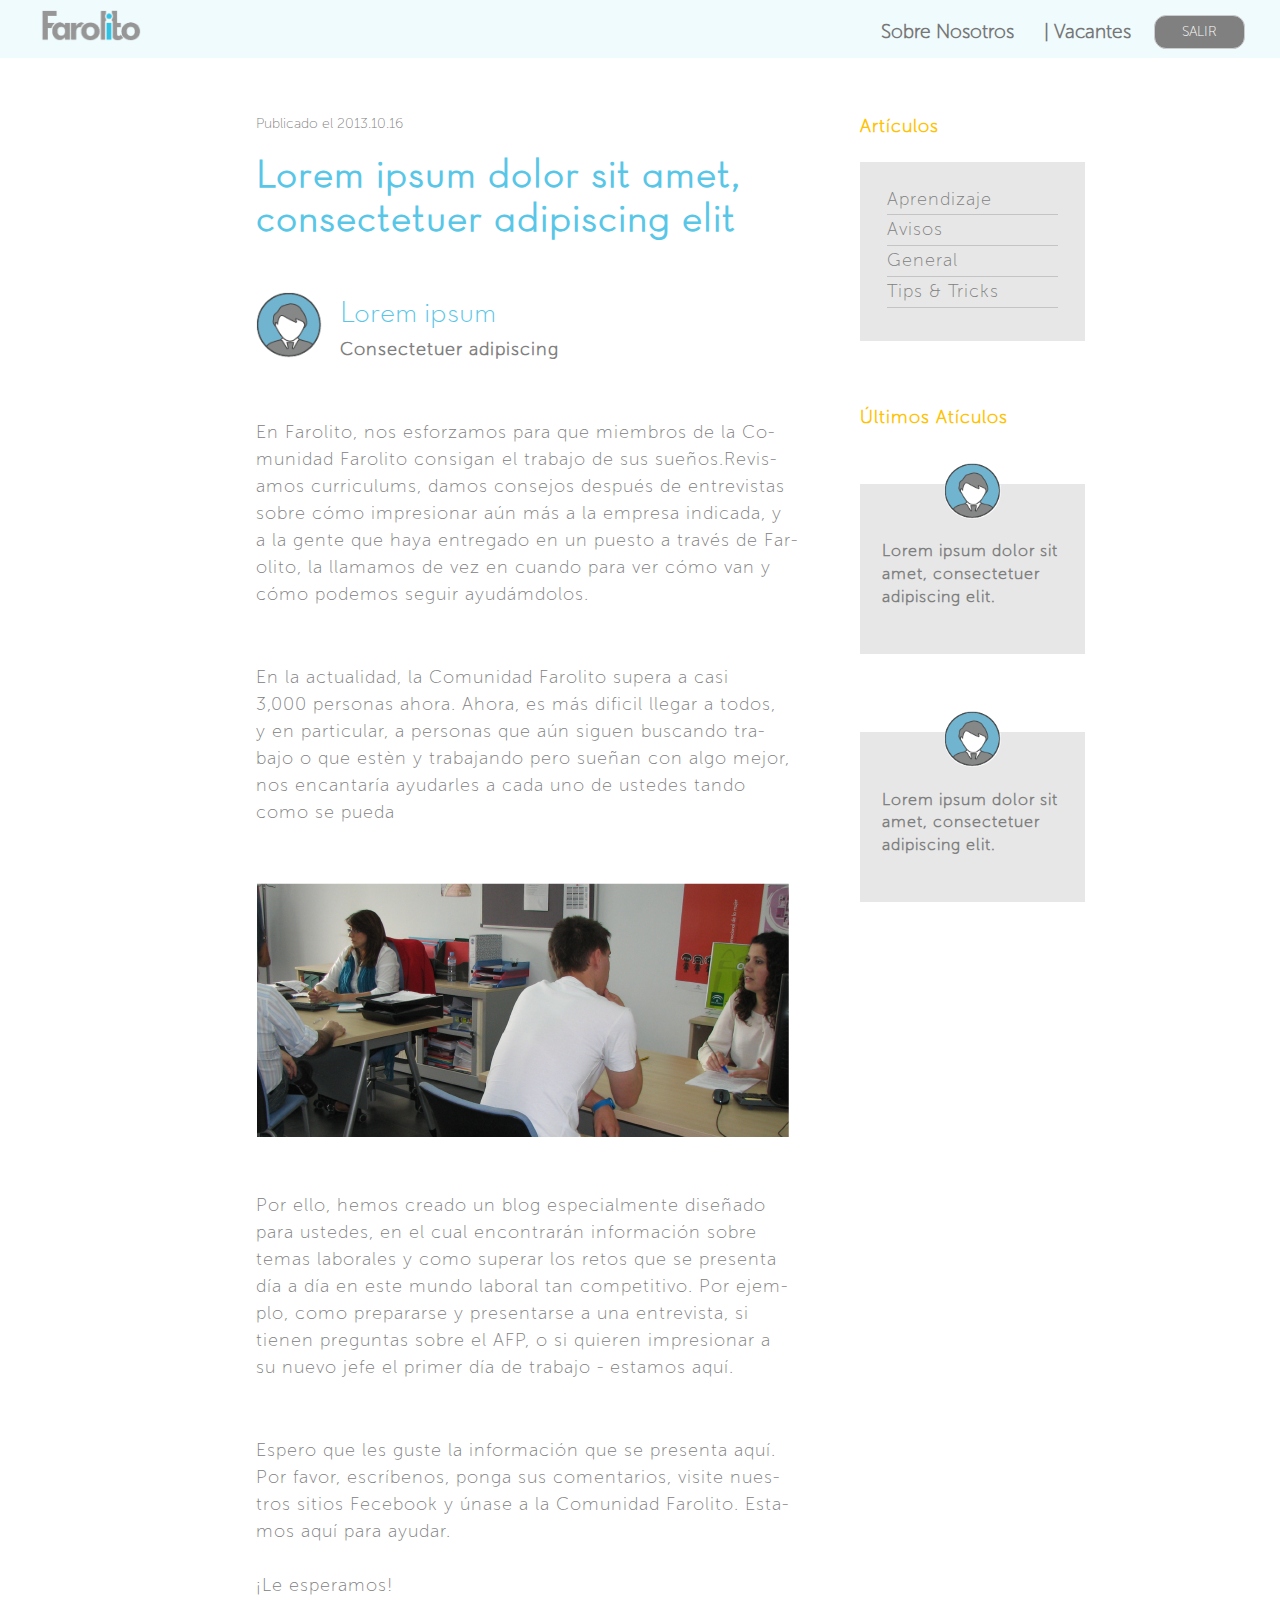
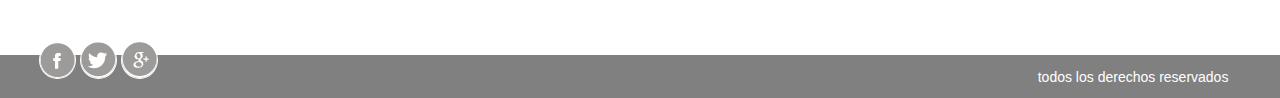
==== commit a9036359: "hover de la sección nuestra metodología" ====
--- a/blog.html
+++ b/blog.html
@@ -12,9 +12,6 @@
 		<div class="container-fluid">
 			<section class="menu-blog">
 				<div class="menu-nosotros">
-					<a href="index.html">
-						<img src="assets/iconos/iconos-20.png" class="hidden-xs">
-					</a>
 					<nav class="navbar navbar-default">
 						<div class="navbar-header">
 				      <button type="button" class="navbar-toggle collapsed pull-left" data-toggle="collapse" data-target="#bs-example-navbar-collapse-1">
@@ -34,10 +31,19 @@
 				        </li>
 				      </ul>
 				    </div><!-- /.navbar-collapse -->
+				    <a href="index.html">
+							<img src="assets/iconos/iconos-20.png" class="hidden-xs">
+						</a>
 					</nav>
 				</div>
-			</section>
-			<section class="content-blog">
+				<div class="button-principal btn-home btn-nosotros hidden-sm hidden-md hidden-lg">
+					<a href="" class="btn"> CREA TU PERFIL</a>
+				</div>
+				<a href="index.html">
+					<img src="assets/iconos/iconos-20.png" class="hidden-sm hidden-md hidden-lg icon-farolito-movil">
+				</a>
+			</section>
+			<section class="content-blog hidden-xs">
 				<div class="container">
 					<div class="row">
 						<div class="col-sm-1">
@@ -118,6 +124,81 @@
 					</div>
 				</div>
 			</section>
+			<section class="blog-farolito hidden-sm hidden-md hidden-lg ">
+				<div class="container">
+					<h1 class="text-primary text-center text-grey"> Blog Farolito </h1>
+					<div class="row fila-blog">
+						<div class="col-sm-4">
+							<div class="img-blog">
+								<img src="assets/iconos/iconos-22.png">
+							</div>
+							<div class="caja-blog">
+								<a href="blog.html">
+									<p class=" text-blog size-p text-grey "> Lorem ipsum dolor sit amet, consectetuer adipiscing elit. Aenean commodo ligula eget dolor
+									</p>
+								</a>	
+							</div>
+						</div>
+						<div class="col-sm-4">
+							<div class="img-blog">
+								<img src="assets/iconos/iconos-23.png">
+							</div>
+							<div class="caja-blog">
+								<a href="blog.html">
+									<p class=" text-blog size-p text-grey "> Lorem ipsum dolor sit amet, consectetuer adipiscing elit. Aenean commodo ligula eget dolor
+									</p>
+								</a>	
+							</div>
+						</div>
+						<div class="col-sm-4">
+							<div class="img-blog">
+								<img src="assets/iconos/iconos-23.png">
+							</div>
+							<div class="caja-blog">
+								<a href="blog.html">
+									<p class=" text-blog size-p text-grey "> Lorem ipsum dolor sit amet, consectetuer adipiscing elit. Aenean commodo ligula eget dolor
+									</p>
+								</a>	
+							</div>
+						</div>
+					</div>
+					<div class="row fila-blog">
+						<div class="col-sm-4">
+							<div class="img-blog">
+								<img src="assets/iconos/iconos-22.png">
+							</div>
+							<div class="caja-blog">
+								<a href="blog.html">
+									<p class=" text-blog size-p text-grey "> Lorem ipsum dolor sit amet, consectetuer adipiscing elit. Aenean commodo ligula eget dolor
+									</p>
+								</a>	
+							</div>
+						</div>
+						<div class="col-sm-4">
+							<div class="img-blog">
+								<img src="assets/iconos/iconos-22.png">
+							</div>
+							<div class="caja-blog">
+								<a href="blog.html">
+									<p class=" text-blog size-p text-grey "> Lorem ipsum dolor sit amet, consectetuer adipiscing elit. Aenean commodo ligula eget dolor
+									</p>
+								</a>	
+							</div>
+						</div>
+						<div class="col-sm-4">
+							<div class="img-blog">
+								<img src="assets/iconos/iconos-23.png">
+							</div>
+							<div class="caja-blog">
+								<a href="blog.html">
+									<p class=" text-blog size-p text-grey "> Lorem ipsum dolor sit amet, consectetuer adipiscing elit. Aenean commodo ligula eget dolor
+									</p>
+								</a>	
+							</div>
+						</div>
+					</div>
+				</div>
+			</section>
 			<section class="footer">
 				<div class="row fila-redes">
 					<div class="col-sm-6 redes-icon">
--- a/stylesheets/main.css
+++ b/stylesheets/main.css
@@ -5559,6 +5559,12 @@
   margin-right: 2%;
   margin-bottom: 0; }
 
+.navbar.scroll {
+  background-color: lightblue;
+  position: fixed;
+  width: 100%;
+  z-index: 15; }
+
 .btn {
   margin: 8px 8px;
   color: white;
@@ -5699,11 +5705,11 @@
   transform: rotate(90deg);
   position: relative;
   margin-bottom: 10%;
-  left: 40%; }
+  left: 42%; }
 
 .circulo-exterior {
-  width: 90%;
-  height: 62%;
+  width: 480px;
+  height: 480px;
   margin: 0 auto;
   background-color: #FF6A49;
   border-radius: 50%;
@@ -5721,15 +5727,25 @@
         font-size: 22px;
         font-family: "MuseoSans";
         font-weight: normal; }
-    .circulo-exterior .circulo-interior .text-circle-hover h4 {
-      line-height: 1.6;
-      font-size: 22px;
-      font-family: "MuseoSans";
-      font-weight: normal; }
-    .circulo-exterior .circulo-interior .text-circle-hover img {
-      bottom: 8px;
-      position: absolute;
-      left: 145px; }
+    .circulo-exterior .circulo-interior .text-circle-hover {
+      visibility: visible; }
+      .circulo-exterior .circulo-interior .text-circle-hover h4 {
+        line-height: 1.6;
+        font-size: 22px;
+        font-family: "MuseoSans";
+        font-weight: normal; }
+      .circulo-exterior .circulo-interior .text-circle-hover img {
+        bottom: 44%;
+        position: absolute;
+        left: 140px;
+        z-index: 2; }
+
+.circulo-exterior:hover {
+  background-color: white;
+  transition: all 0.5s ease; }
+
+.circulo-interior:hover {
+  border: 3px dashed #FF6A49; }
 
 .text-metodologia {
   font-family: "MuseoSans-uno"; }
@@ -5914,7 +5930,7 @@
 
 /*SECCI├ôN BLOG FAROLITO*/
 .blog-farolito h1 {
-  padding-top: 5%; }
+  padding-top: 10%; }
 
 .fila-blog {
   margin: 0% 9%; }
@@ -6048,6 +6064,10 @@
       width: 30%;
       margin: auto;
       text-align: center; }
+  .segunda-col-fp .img-circular2 {
+    top: -65px; }
+  .segunda-col-fp .img-circular3 {
+    top: -30px; }
   .segunda-col-fp .p {
     font-size: 17px; }
 
@@ -6087,6 +6107,16 @@
     text-align: center;
     margin-top: 20%; }
     .caja-blog .text-blog {
+      padding: 0 !important;
+      margin-top: 35% !important; }
+
+  .caja-blog:hover {
+    transition: 0.5s;
+    background-color: #ffc200 !important;
+    width: 100%;
+    margin-top: 20%; }
+    .caja-blog:hover .text-blog {
+      color: white;
       padding: 0 !important;
       margin-top: 35% !important; }
 
@@ -6129,10 +6159,13 @@
   background-repeat: no-repeat; }
 
 .menu-nosotros {
-  background-color: #f0fbfd; }
+  background-color: #f0fbfd;
+  position: fixed;
+  width: 100%;
+  z-index: 10; }
   .menu-nosotros img {
     width: 8%;
-    margin: 13px 40px;
+    margin: -47px 40px;
     float: left; }
 
 .menu-fijo {
@@ -6207,7 +6240,8 @@
   .text-center-nosotros {
     padding: 4%; }
     .text-center-nosotros h1 {
-      font-size: 40px; }
+      font-size: 40px;
+      margin-top: 20%; }
     .text-center-nosotros h3 {
       font-size: 19px;
       padding: 6%; }
@@ -6240,7 +6274,7 @@
   font-size: 40px; }
 
 .conten-center-blog {
-  margin-top: 5%;
+  margin-top: 10%;
   padding-left: 8%; }
   .conten-center-blog span {
     font-family: "MuseoSans"; }
@@ -6267,7 +6301,7 @@
   position: absolute; }
 
 .conten-rigth-blog {
-  margin-top: 5%; }
+  margin-top: 10%; }
   .conten-rigth-blog p {
     font-size: 18px;
     font-family: "MuseoSans";
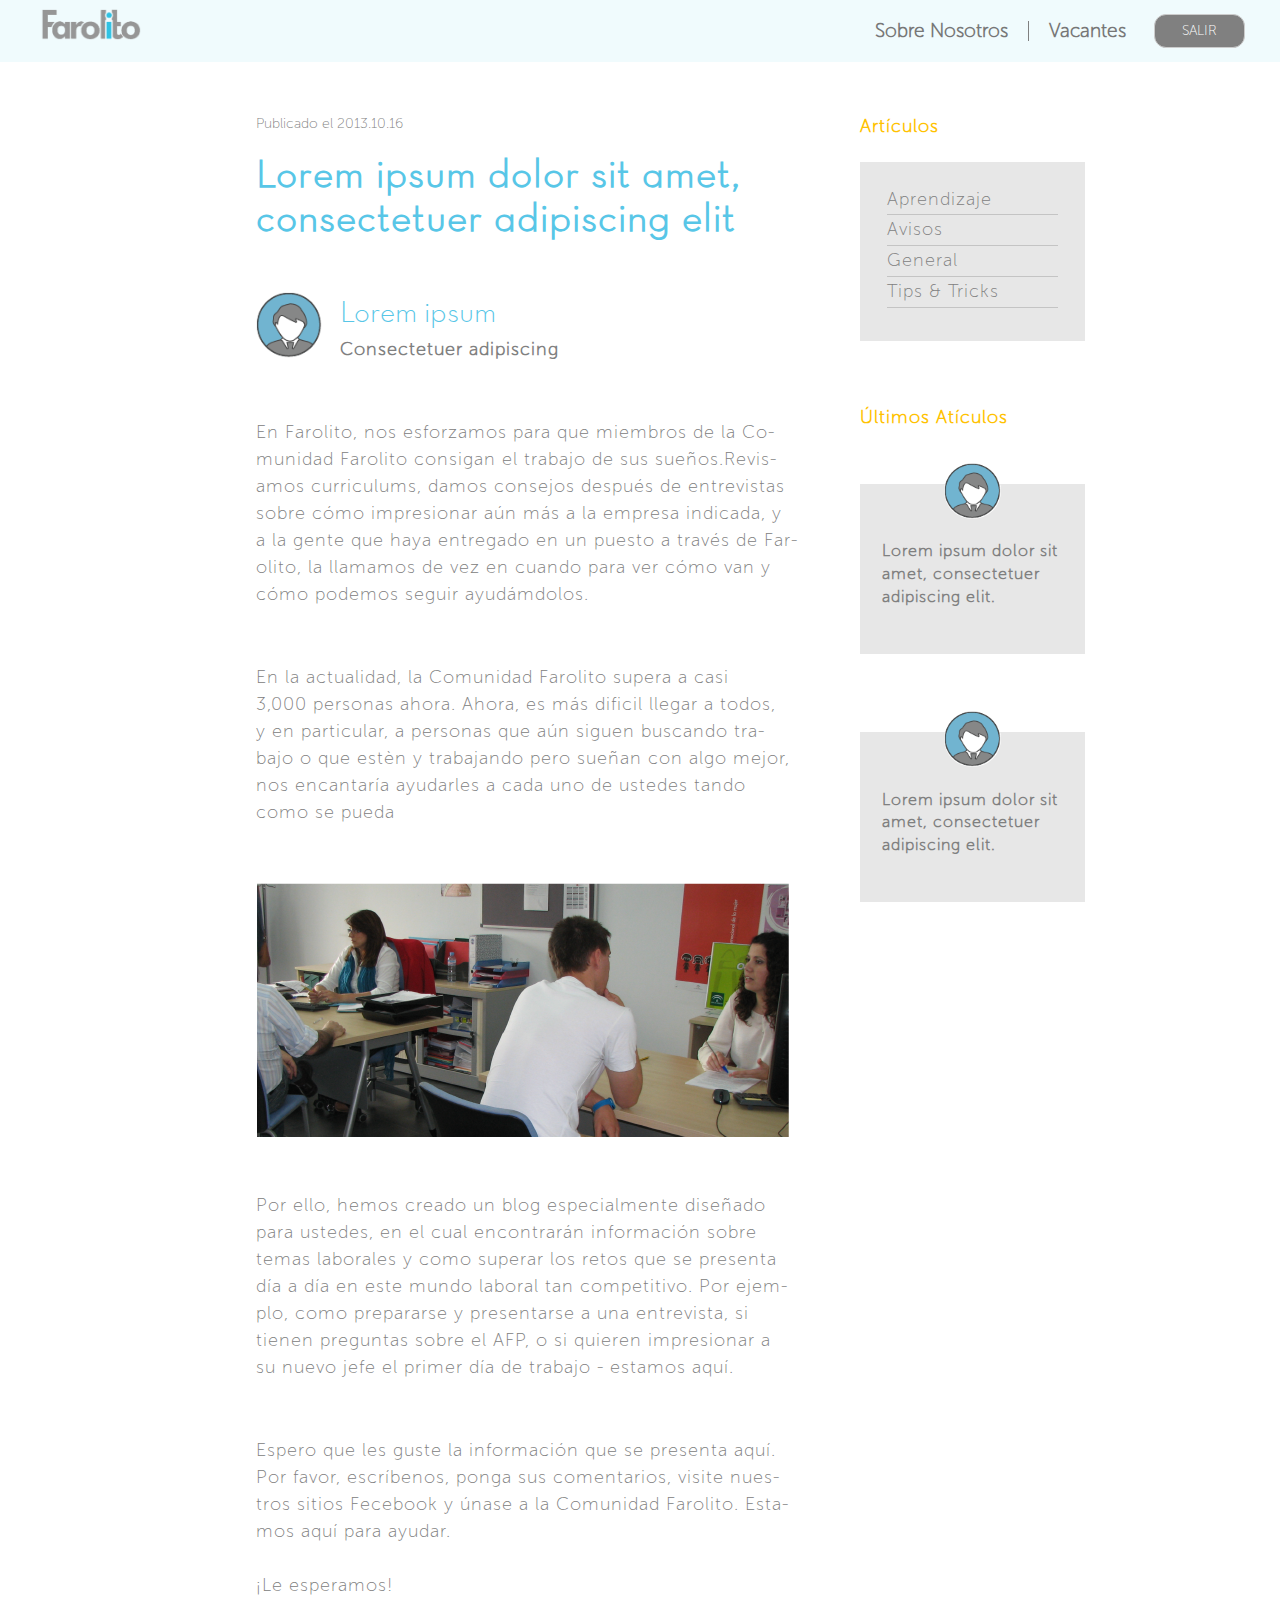
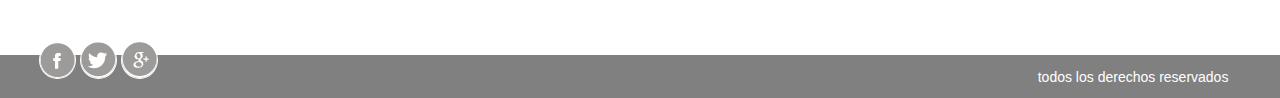
==== commit c50de731: "solución del fixed en movil" ====
--- a/blog.html
+++ b/blog.html
@@ -13,35 +13,40 @@
 			<section class="menu-blog">
 				<div class="menu-nosotros">
 					<nav class="navbar navbar-default">
+						<a href="index.html">
+							<img src="assets/iconos/iconos-20.png" class="hidden-sm hidden-md hidden-lg icon-farolito-movil">
+						</a>
+						<div class="button-principal btn-home btn-nosotros hidden-sm hidden-md hidden-lg">
+							<a href="" class="btn"> CREA TU PERFIL</a>
+						</div>
 						<div class="navbar-header">
-				      <button type="button" class="navbar-toggle collapsed pull-left" data-toggle="collapse" data-target="#bs-example-navbar-collapse-1">
-				        <span class="sr-only">Toggle navigation</span>
-				        <span class="icon-bar"></span>
-				        <span class="icon-bar"></span>
-				        <span class="icon-bar"></span>
-				      </button>
-				    </div> 
-					    <!-- Collect the nav links, forms, and other content for toggling -->
-						<div class="collapse navbar-collapse" id="bs-example-navbar-collapse-1">
-				      <ul class="nav navbar-nav navbar-right menu-fijo">
-				        <li><a href="nosotros.html">Sobre Nosotros</a></li>
-				        <li><a href="#">| Vacantes</a></li>
-				        <li>
-				        <button type="submit" class="btn btn-default">SALIR</button>
-				        </li>
-				      </ul>
-				    </div><!-- /.navbar-collapse -->
-				    <a href="index.html">
-							<img src="assets/iconos/iconos-20.png" class="hidden-xs">
-						</a>
+					  <button type="button" class="navbar-toggle collapsed pull-left" data-toggle="collapse" data-target="#bs-example-navbar-collapse-1">
+						<span class="sr-only">Toggle navigation</span>
+						<span class="icon-bar"></span>
+						<span class="icon-bar"></span>
+						<span class="icon-bar"></span>
+					  </button>
+					</div> 
+						<!-- Collect the nav links, forms, and other content for toggling -->
+					<div class="collapse navbar-collapse" id="bs-example-navbar-collapse-1">
+					  <ul class="nav navbar-nav navbar-right">
+			      	<li class="hidden-sm hidden-md hidden-lg"><a href="nosotros.html">Home</a></li>
+			        <li><a href="nosotros.html">Sobre Nosotros</a></li>
+			        <li class="hidden-sm hidden-md hidden-lg"><a href="nosotros.html">Ingresa tu cuenta</a></li>
+			        <li class="hidden-sm hidden-md hidden-lg"><a href="nosotros.html">Crear cuenta</a></li>
+			        <li class="hidden-sm hidden-md hidden-lg"><a href="blog.html">Blog</a></li>
+			        <li class="hidden-sm hidden-md hidden-lg"><a href="nosotros.html">Contáctanos</a></li>
+			        <li class="hidden-xs"><a href="#" class="linea-oportunidades"> Vacantes</a></li>
+			        <li class="hidden-xs btn-principal-home-ingresar">
+			        <button type="submit" class="btn btn-default hidden-xs">SALIR</button>
+			        </li>
+				    </ul>
+					</div><!-- /.navbar-collapse -->
+					<a href="index.html">
+						<img src="assets/iconos/iconos-20.png" class="hidden-xs">
+					</a>
 					</nav>
 				</div>
-				<div class="button-principal btn-home btn-nosotros hidden-sm hidden-md hidden-lg">
-					<a href="" class="btn"> CREA TU PERFIL</a>
-				</div>
-				<a href="index.html">
-					<img src="assets/iconos/iconos-20.png" class="hidden-sm hidden-md hidden-lg icon-farolito-movil">
-				</a>
 			</section>
 			<section class="content-blog hidden-xs">
 				<div class="container">
--- a/stylesheets/main.css
+++ b/stylesheets/main.css
@@ -5549,7 +5549,19 @@
   width: 100%;
   height: auto; }
 
+.farolito-icon {
+  width: 8%;
+  margin: 8px 40px;
+  float: left;
+  visibility: hidden;
+  transition: all 0.2s ease; }
+
+.farolito-icon.scroll {
+  visibility: visible; }
+
 .navbar {
+  padding: 5px 0;
+  border-radius: 0;
   background-color: transparent;
   border-color: transparent;
   font-family: "MuseoSans";
@@ -5557,10 +5569,19 @@
   font-size: 19px;
   color: grey;
   margin-right: 2%;
-  margin-bottom: 0; }
+  margin-bottom: 0;
+  transition: all 0.2s ease; }
+  .navbar .btn-principal-home-ingresar {
+    margin: 0 !important; }
+  .navbar li {
+    margin: 15px 0; }
+    .navbar li a {
+      padding: 0 20px; }
+    .navbar li .linea-oportunidades {
+      border-left: 1px solid grey; }
 
 .navbar.scroll {
-  background-color: lightblue;
+  background-color: #F0FBFD;
   position: fixed;
   width: 100%;
   z-index: 15; }
@@ -5576,11 +5597,8 @@
   border: 1px solid grey;
   padding: 5px 13px !important;
   border-radius: 30px;
-  margin-top: 9px;
+  margin-top: -7px;
   font-size: 13px; }
-
-.navbar-toggle {
-  border-color: aliceblue !important; }
 
 .row {
   margin: 0; }
@@ -5930,7 +5948,7 @@
 
 /*SECCI├ôN BLOG FAROLITO*/
 .blog-farolito h1 {
-  padding-top: 10%; }
+  padding-top: 5%; }
 
 .fila-blog {
   margin: 0% 9%; }
@@ -5991,7 +6009,8 @@
   padding: 2%; }
   .btn-consulta a {
     padding: 2% 20% !important;
-    margin: 0; }
+    margin: 0;
+    border-radius: 11px; }
 
 textarea {
   width: 100%;
@@ -6021,27 +6040,42 @@
 
 /*@MEDIA */
 @media screen and (max-width: 480px) {
+  .navbar-collapse {
+    width: 100%;
+    height: 100%;
+    position: fixed;
+    background-color: #58C6E7;
+    z-index: 20; }
+    .navbar-collapse li {
+      text-align: center;
+      padding: 20px 0;
+      border-bottom: 1px dashed white; }
+      .navbar-collapse li a {
+        color: white !important;
+        font-size: 25px; }
+
+  .navbar-header {
+    top: 5px;
+    position: absolute; }
+
+  .container-fluid .landing .menu .navbar {
+    background-color: #F0FBFD;
+    position: fixed;
+    width: 100%;
+    z-index: 15; }
+
   .landing {
     background-image: none;
     background-color: aliceblue; }
 
   .text-principal-home {
-    padding: 0 5%; }
+    padding: 0 5%;
+    margin-top: 27%; }
 
   .text-metodologia-center {
     padding: 0;
     border-bottom: 2px dashed #FF6A49;
     border-top: 2px dashed #FF6A49; }
-
-  .btn-home {
-    float: right;
-    position: absolute;
-    top: -100px;
-    margin-left: 56%; }
-    .btn-home a {
-      font-size: 11px !important;
-      padding: 7px 4px !important;
-      border-radius: 8px !important; }
 
   .primera-col-fp {
     text-align: center; }
@@ -6110,6 +6144,9 @@
       padding: 0 !important;
       margin-top: 35% !important; }
 
+  .blog-farolito h1 {
+    padding-top: 20%; }
+
   .caja-blog:hover {
     transition: 0.5s;
     background-color: #ffc200 !important;
@@ -6127,7 +6164,11 @@
     text-align: center; }
 
   .btn-consulta {
-    float: none; }
+    float: none;
+    margin: 14% 0; }
+    .btn-consulta a {
+      border-radius: 11px;
+      padding: 3% 37% !important; }
 
   textarea {
     text-align: center; }
@@ -6145,10 +6186,11 @@
     margin-top: 5%;
     margin-right: 0; } }
 .icon-farolito-movil {
-  width: 25%;
+  width: 25% !important;
   top: 17px;
   position: absolute;
-  margin-left: 30%; }
+  margin: 0 38% !important;
+  z-index: 10; }
 
 .home-nosotros {
   background-image: url(../assets/img/img_nosotros-02.png);
@@ -6234,8 +6276,16 @@
     height: auto; }
 
   .btn-nosotros {
-    top: 1px !important;
-    margin-left: 63%; }
+    top: 2px !important;
+    margin-left: 67%;
+    z-index: 10; }
+
+  .button-principal a {
+    background-color: #FF6A49;
+    border-color: #ff5530;
+    padding: 5px;
+    font-size: 11px;
+    border-radius: 6px; }
 
   .text-center-nosotros {
     padding: 4%; }
@@ -6262,11 +6312,7 @@
       padding: 11% 3% !important; }
 
   .img-fundadores img {
-    width: 50% !important; }
-
-  .button-principal a {
-    background-color: #FF6A49;
-    border-color: #ff5530; } }
+    width: 50% !important; } }
 .content-blog h1 {
   font-family: "NeutraText-LightAlt";
   font-weight: 600;
